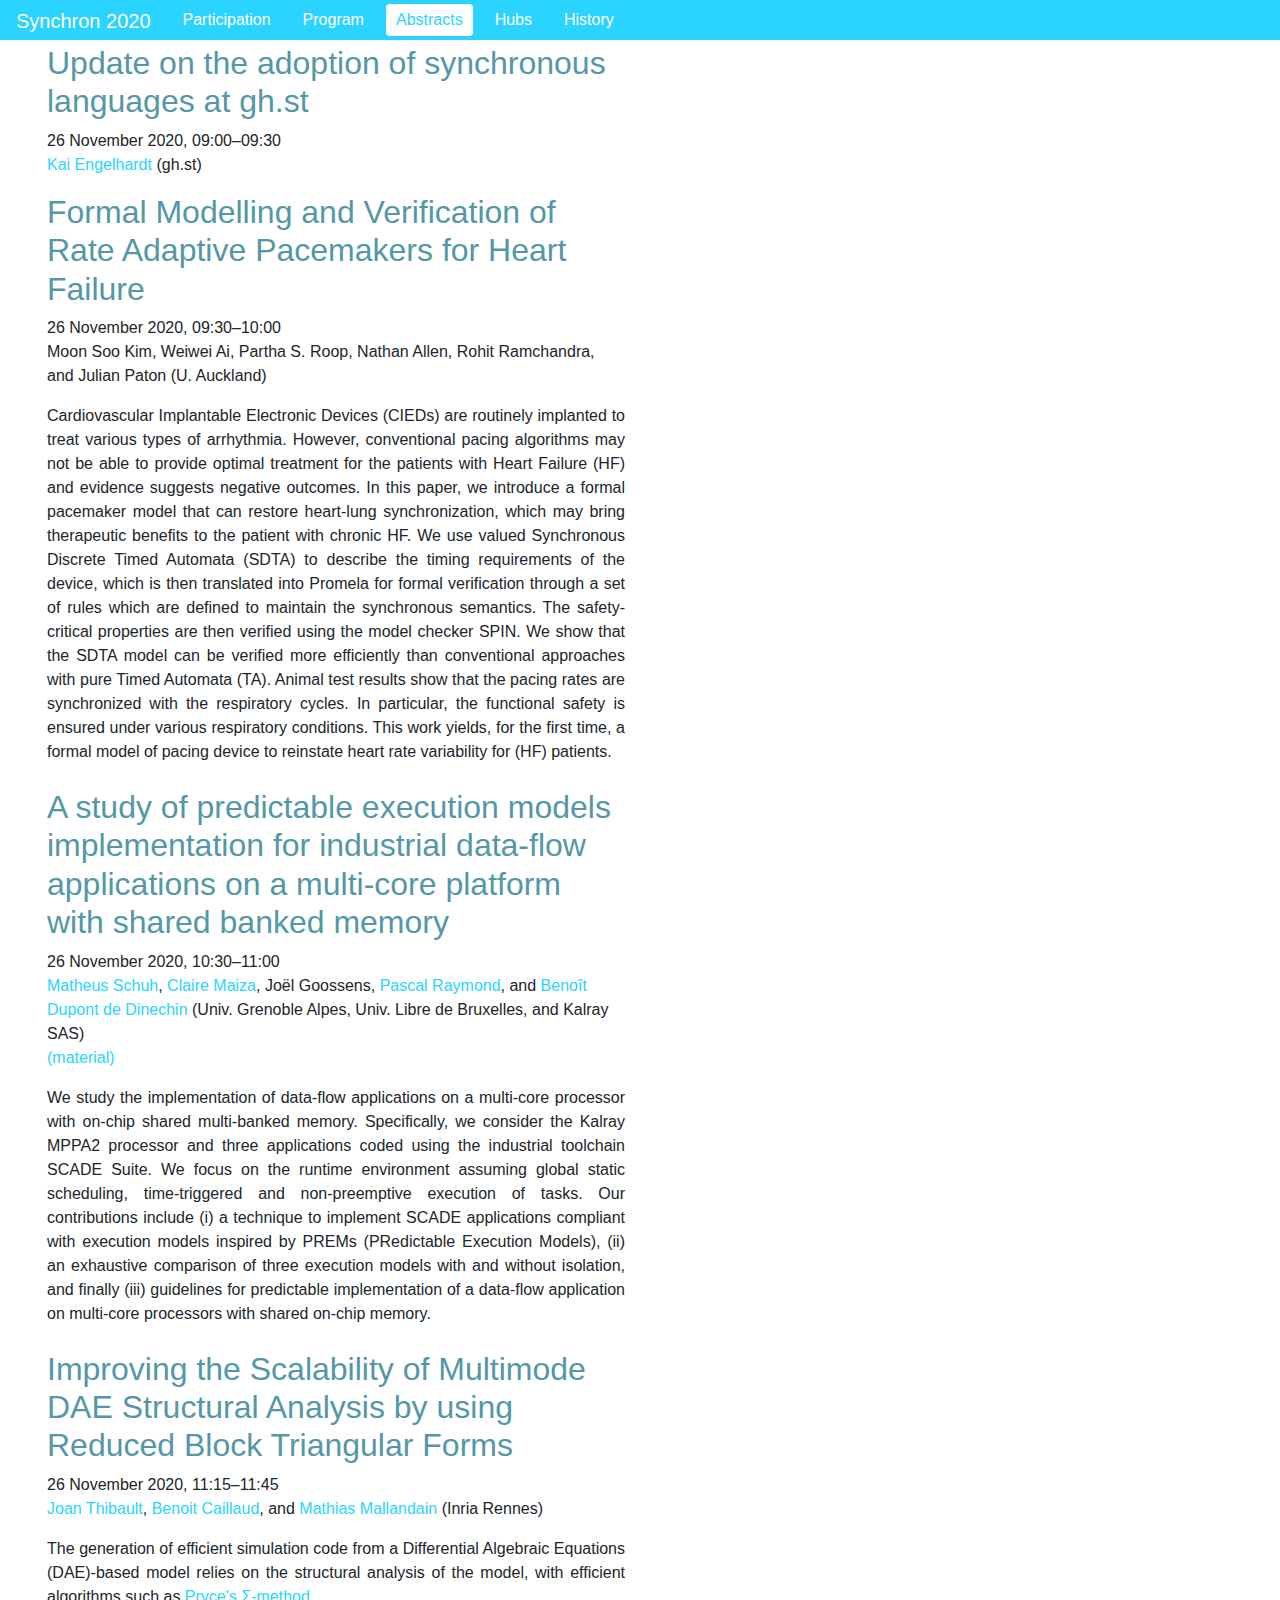
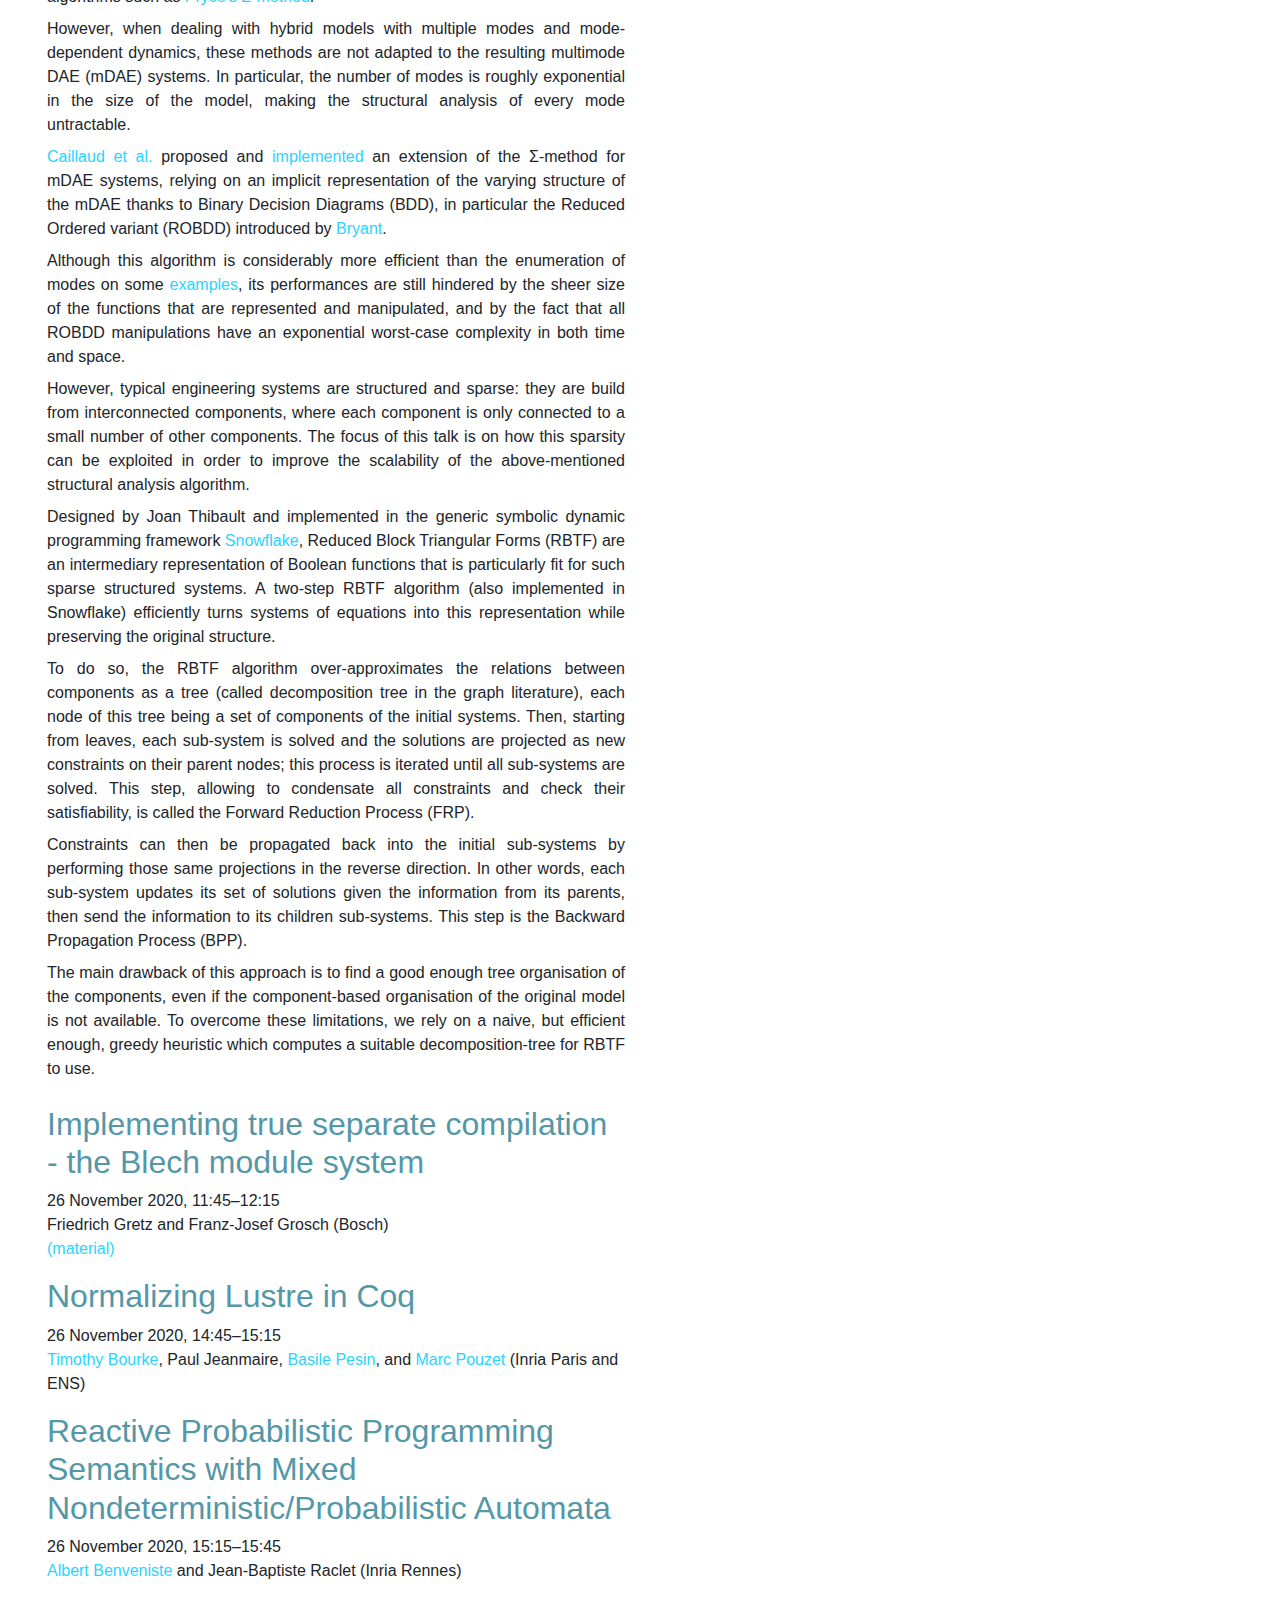
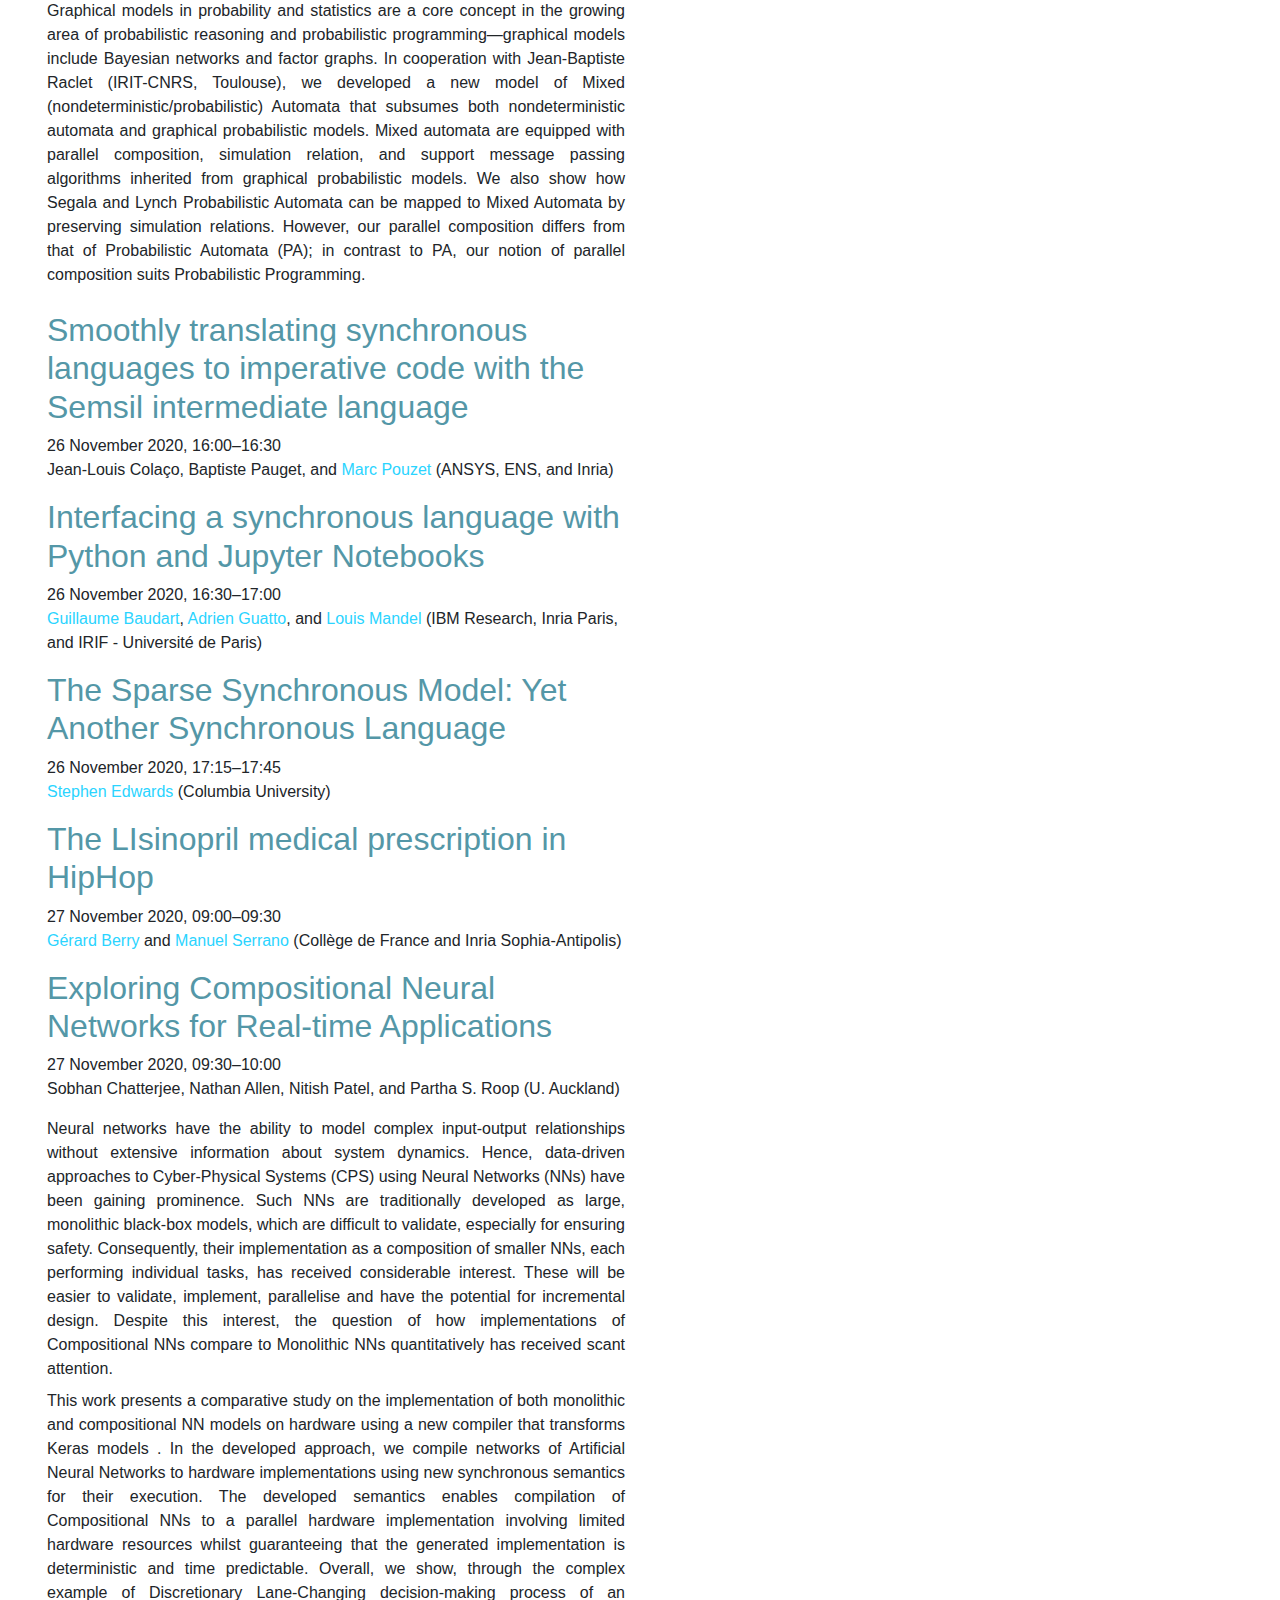
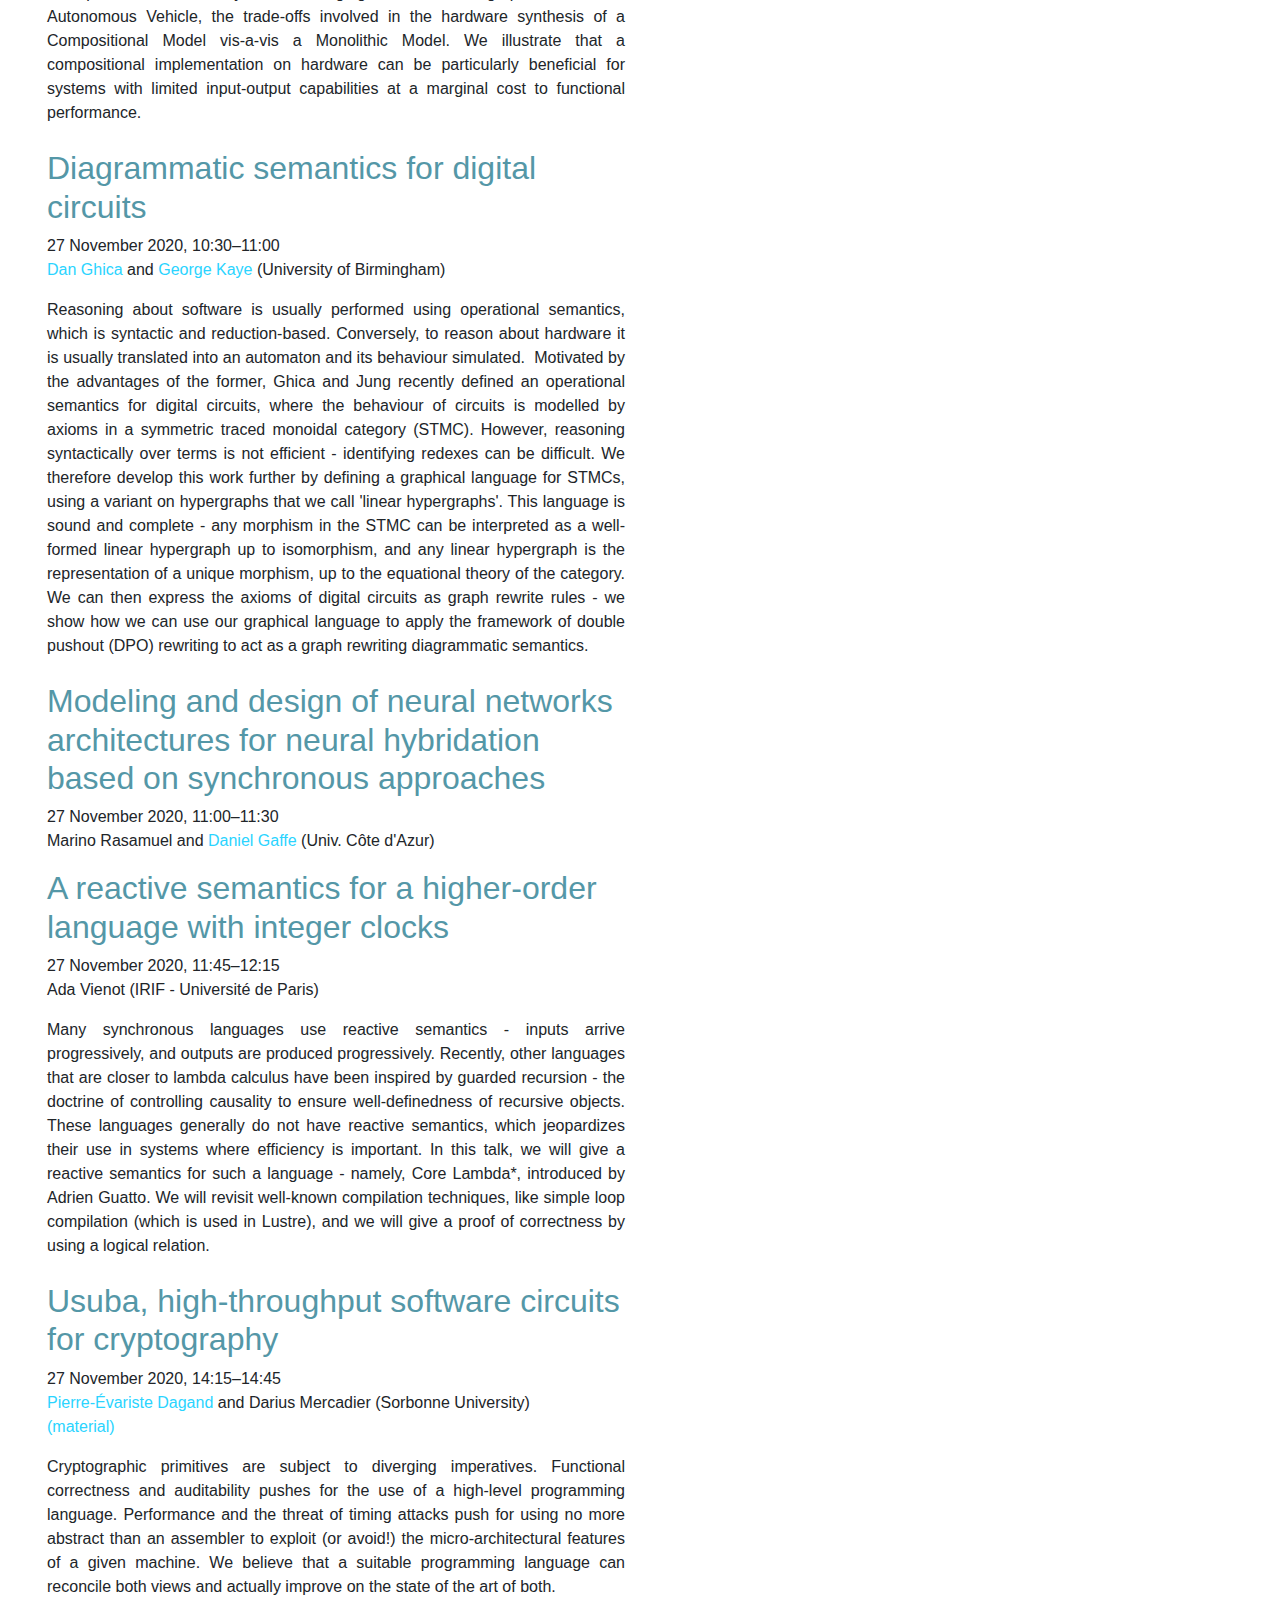
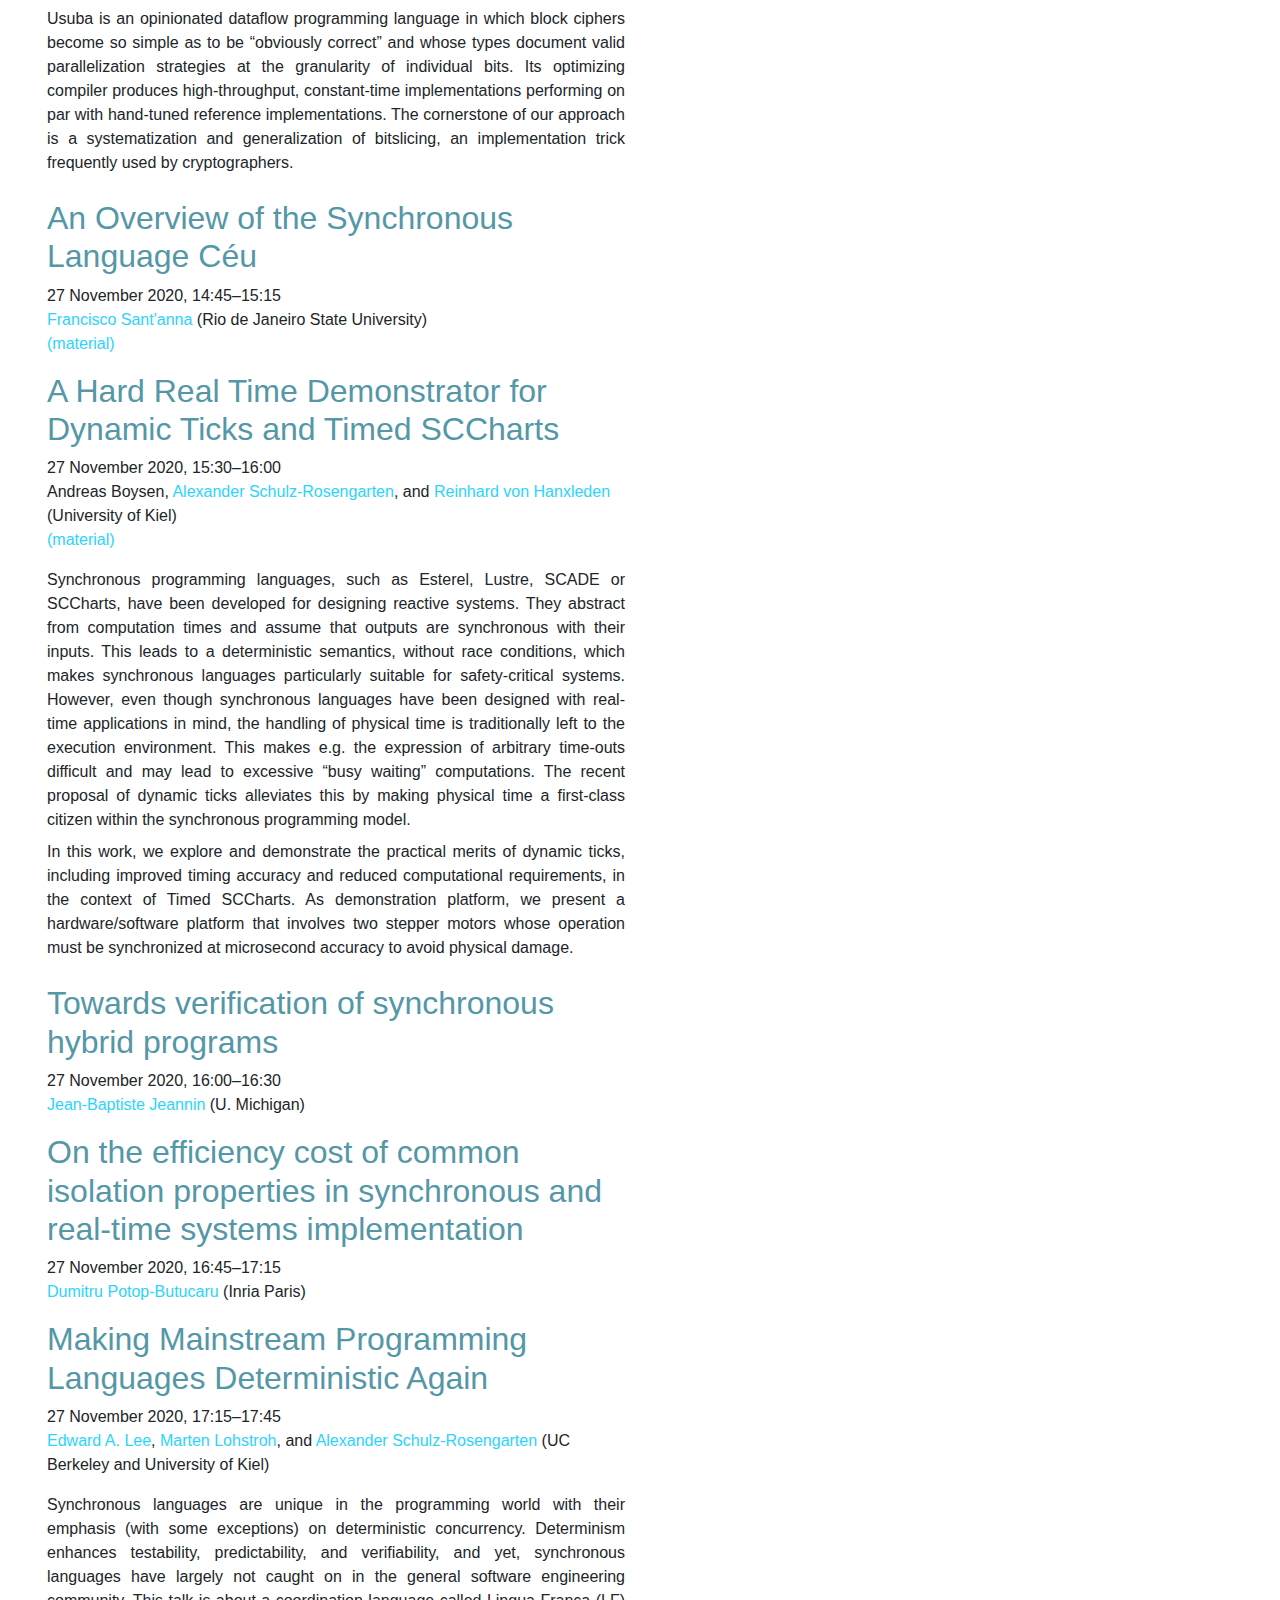
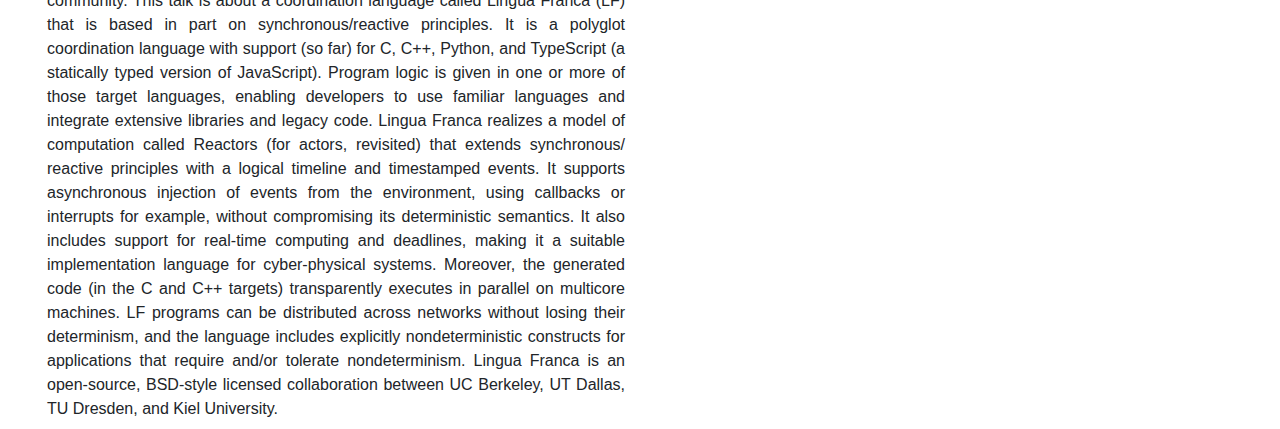
==== abstracts.html @ fc025eb6 "Fix bad Material link" ====
<!DOCTYPE html>
<html lang="en"><head><meta charset="utf-8"/><meta name="viewport" content="width=device-width, initial-scale=1, shrink-to-fit=no"/><meta http-equiv="x-ua-compatible" content="ie=edge"/><link href="css/synchron.css" rel="stylesheet"/><title>Synchron 2020: Abstracts</title><meta name="description" content="Abstracts of talks at Synchron 2020"/><link href="apple-touch-icon.png" type="image/png" rel="apple-touch-icon" sizes="180x180"/><link href="favicon-32x32.png" type="image/png" rel="icon" sizes="32x32"/><link href="favicon-16x16.png" type="image/png" rel="icon" sizes="16x16"/><link href="site.webmanifest" rel="manifest"/><meta name="msapplication-TileColor" content="#ffffff"/><meta name="msapplication-TileImage" content="/icons/ms-icon-144x144.png"/><meta name="theme-color" content="#ffffff"/></head><body><div class="synchron-all"><div class="navbar navbar-expand-md navbar-light synchron-navbar" id="synchron-navbar"><a class="navbar-brand" href="index.html">Synchron 2020</a><button class="navbar-toggler" type="button" data-toggle="collapse" data-target="#collapsingNavbar"><span class="navbar-toggler-icon"></span></button><div class="collapse navbar-collapse" id="collapsingNavbar"><ul class="navbar-nav mr-auto"><li class="nav-item"><a class="nav-link" href="participation.html">Participation</a></li><li class="nav-item"><a class="nav-link" href="program.html">Program</a></li><li class="nav-item active"><a class="nav-link" href="abstracts.html">Abstracts</a></li><li class="nav-item"><a class="nav-link" href="hubs.html">Hubs</a></li><li class="nav-item"><a class="nav-link" href="history.html">History</a></li></ul></div></div><div class="synchron-content"><h1 class="d-none d-print-block">Synchron 2020</h1><div class="synchron-single-border"></div><div class="synchron-single-content"><div class="talk-details"><h2 id="Update-on-the-adoption-of-synchronous-languages-at-gh.st">Update on the adoption of synchronous languages at gh.st</h2><div class="when">26 November 2020, 09:00–09:30</div><div class="authors"><span class="speaker"><a href="https://gh.st">Kai Engelhardt</a></span></div><div class="affiliations">(gh.st)</div><div class="abstract-text"></div></div><div class="talk-details"><h2 id="Formal-Modelling-and-Verification-of-Rate-Adaptive-Pacemakers-for-Heart-Failure">Formal Modelling and Verification of Rate Adaptive Pacemakers for Heart Failure</h2><div class="when">26 November 2020, 09:30–10:00</div><div class="authors"><span class="speaker">Moon Soo Kim</span>, <span>Weiwei Ai</span>, <span>Partha S. Roop</span>, <span>Nathan Allen</span>, <span>Rohit Ramchandra</span>, and <span>Julian Paton</span></div><div class="affiliations">(U. Auckland)</div><div class="abstract-text"><p>Cardiovascular Implantable Electronic Devices (CIEDs) are routinely implanted to treat various types of arrhythmia. However, conventional pacing algorithms may not be able to provide optimal treatment for the patients with Heart Failure (HF) and evidence suggests negative outcomes. In this paper, we introduce a formal pacemaker model that can restore heart-lung synchronization, which may bring therapeutic benefits to the patient with chronic HF. We use valued Synchronous Discrete Timed Automata (SDTA) to describe the timing requirements of the device, which is then translated into Promela for formal verification through a set of rules which are defined to maintain the synchronous semantics. The safety-critical properties are then verified using the model checker SPIN. We show that the SDTA model can be verified more efficiently than conventional approaches with pure Timed Automata (TA). Animal test results show that the pacing rates are synchronized with the respiratory cycles. In particular, the functional safety is ensured under various respiratory conditions. This work yields, for the first time, a formal model of pacing device to reinstate heart rate variability for (HF) patients.</p>
</div></div><div class="talk-details"><h2 id="A-study-of-predictable-execution-models-implementation-for-industrial-data-flow-applications-on-a-multi-core-platform-with-shared-banked-memory">A study of predictable execution models implementation for industrial data-flow applications on a multi-core platform with shared banked memory</h2><div class="when">26 November 2020, 10:30–11:00</div><div class="authors"><span class="speaker"><a href="http://www-verimag.imag.fr/~schuhm">Matheus Schuh</a></span>, <span><a href="http://www-verimag.imag.fr/~maiza/">Claire Maiza</a></span>, <span>Joël Goossens</span>, <span><a href="http://www-verimag.imag.fr/~raymond/">Pascal Raymond</a></span>, and <span><a href="https://sites.google.com/site/benoitdinechin/">Benoît Dupont de Dinechin</a></span></div><div class="affiliations">(Univ. Grenoble Alpes, Univ. Libre de Bruxelles, and Kalray SAS)</div><div class="material d-print-none"><a href="https://difusion.ulb.ac.be/vufind/Record/ULB-DIPOT:oai:dipot.ulb.ac.be:2013/313474/Holdings">(material)</a></div><div class="abstract-text"><p>We study the implementation of data-flow applications on a multi-core processor with on-chip shared multi-banked memory. Specifically, we consider the Kalray MPPA2 processor and three applications coded using the industrial toolchain SCADE Suite. We focus on the runtime environment assuming global static scheduling, time-triggered and non-preemptive execution of tasks. Our contributions include (i) a technique to implement SCADE applications compliant with execution models inspired by PREMs (PRedictable Execution Models), (ii) an exhaustive comparison of three execution models with and without isolation, and finally (iii) guidelines for predictable implementation of a data-flow application on multi-core processors with shared on-chip memory.</p>
</div></div><div class="talk-details"><h2 id="Improving-the-Scalability-of-Multimode-DAE-Structural-Analysis-by-using-Reduced-Block-Triangular-Forms">Improving the Scalability of Multimode DAE Structural Analysis by using Reduced Block Triangular Forms</h2><div class="when">26 November 2020, 11:15–11:45</div><div class="authors"><span class="speaker"><a href="https://gitlab.com/JoanThibault/home/-/wikis/">Joan Thibault</a></span>, <span><a href="http://www.irisa.fr/prive/Benoit.Caillaud/Benoit_Caillauds_Professional_homepage/Welcome.html">Benoit Caillaud</a></span>, and <span><a href="https://fr.linkedin.com/in/mathias-malandain-21179617a">Mathias Mallandain</a></span></div><div class="affiliations">(Inria Rennes)</div><div class="abstract-text"><p>The generation of efficient simulation code from a Differential Algebraic Equations (DAE)-based model relies on the structural analysis of the model, with efficient algorithms such as <a href="https://link.springer.com/article/10.1023%2FA%3A1021998624799">Pryce's Σ-method</a>.</p>
<p>However, when dealing with hybrid models with multiple modes and mode-dependent dynamics, these methods are not adapted to the resulting multimode DAE (mDAE) systems. In particular, the number of modes is roughly exponential in the size of the model, making the structural analysis of every mode untractable.</p>
<p><a href="https://dl.acm.org/doi/10.1145/3365365.3382201">Caillaud et al.</a> proposed and <a href="https://allgo18.inria.fr/apps/isamdae">implemented</a> an extension of the Σ-method for mDAE systems, relying on an implicit representation of the varying structure of the mDAE thanks to Binary Decision Diagrams (BDD), in particular the Reduced Ordered variant (ROBDD) introduced by <a href="https://dl.acm.org/doi/10.1109/TC.1986.1676819">Bryant</a>.</p>
<p>Although this algorithm is considerably more efficient than the enumeration of modes on some <a href="https://dl.acm.org/doi/10.1145/3365365.3382201">examples</a>, its performances are still hindered by the sheer size of the functions that are represented and manipulated, and by the fact that all ROBDD manipulations have an exponential worst-case complexity in both time and space.</p>
<p>However, typical engineering systems are structured and sparse: they are build from interconnected components, where each component is only connected to a small number of other components. The focus of this talk is on how this sparsity can be exploited in order to improve the scalability of the above-mentioned structural analysis algorithm.</p>
<p>Designed by Joan Thibault and implemented in the generic symbolic dynamic programming framework <a href="https://gitlab.com/boreal-ldd/snowflake">Snowflake</a>, Reduced Block Triangular Forms (RBTF) are an intermediary representation of Boolean functions that is particularly fit for such sparse structured systems. A two-step RBTF algorithm (also implemented in Snowflake) efficiently turns systems of equations into this representation while preserving the original structure.</p>
<p>To do so, the RBTF algorithm over-approximates the relations between components as a tree (called decomposition tree in the graph literature), each node of this tree being a set of components of the initial systems. Then, starting from leaves, each sub-system is solved and the solutions are projected as new constraints on their parent nodes; this process is iterated until all sub-systems are solved. This step, allowing to condensate all constraints and check their satisfiability, is called the Forward Reduction Process (FRP).</p>
<p>Constraints can then be propagated back into the initial sub-systems by performing those same projections in the reverse direction. In other words, each sub-system updates its set of solutions given the information from its parents, then send the information to its children sub-systems. This step is the Backward Propagation Process (BPP).</p>
<p>The main drawback of this approach is to find a good enough tree organisation of the components, even if the component-based organisation of the original model is not available. To overcome these limitations, we rely on a naive, but efficient enough, greedy heuristic which computes a suitable decomposition-tree for RBTF to use.</p>
</div></div><div class="talk-details"><h2 id="Implementing-true-separate-compilation---the-Blech-module-system">Implementing true separate compilation - the Blech module system</h2><div class="when">26 November 2020, 11:45–12:15</div><div class="authors"><span class="speaker">Friedrich Gretz</span> and <span>Franz-Josef Grosch</span></div><div class="affiliations">(Bosch)</div><div class="material d-print-none"><a href="https://www.blech-lang.org">(material)</a></div><div class="abstract-text"></div></div><div class="talk-details"><h2 id="Normalizing-Lustre-in-Coq">Normalizing Lustre in Coq</h2><div class="when">26 November 2020, 14:45–15:15</div><div class="authors"><span><a href="https://www.tbrk.org">Timothy Bourke</a></span>, <span class="speaker">Paul Jeanmaire</span>, <span class="speaker"><a href="https://vertmo.github.io">Basile Pesin</a></span>, and <span><a href="https://www.di.ens.fr/~pouzet/">Marc Pouzet</a></span></div><div class="affiliations">(Inria Paris and ENS)</div><div class="abstract-text"></div></div><div class="talk-details"><h2 id="Reactive-Probabilistic-Programming-Semantics-with-Mixed-Nondeterministic/Probabilistic-Automata">Reactive Probabilistic Programming Semantics with Mixed Nondeterministic/Probabilistic Automata</h2><div class="when">26 November 2020, 15:15–15:45</div><div class="authors"><span class="speaker"><a href="http://people.rennes.inria.fr/Albert.Benveniste/">Albert Benveniste</a></span> and <span>Jean-Baptiste Raclet</span></div><div class="affiliations">(Inria Rennes)</div><div class="abstract-text"><p>Graphical models in probability and statistics are a core concept in the growing area of probabilistic reasoning and probabilistic programming—graphical models include Bayesian networks and factor graphs. In cooperation with Jean-Baptiste Raclet (IRIT-CNRS, Toulouse), we developed a new model of Mixed (nondeterministic/probabilistic) Automata that subsumes both nondeterministic automata and graphical probabilistic models. Mixed automata are equipped with parallel composition, simulation relation, and support message passing algorithms inherited from graphical probabilistic models. We also show how Segala and Lynch Probabilistic Automata can be mapped to Mixed Automata by preserving simulation relations. However, our parallel composition differs from that of Probabilistic Automata (PA); in contrast to PA, our notion of parallel composition suits Probabilistic Programming.</p>
</div></div><div class="talk-details"><h2 id="Smoothly-translating-synchronous-languages-to-imperative-code-with-the-Semsil-intermediate-language">Smoothly translating synchronous languages to imperative code with the Semsil intermediate language</h2><div class="when">26 November 2020, 16:00–16:30</div><div class="authors"><span>Jean-Louis Colaço</span>, <span class="speaker">Baptiste Pauget</span>, and <span><a href="https://www.di.ens.fr/~pouzet/">Marc Pouzet</a></span></div><div class="affiliations">(ANSYS, ENS, and Inria)</div><div class="abstract-text"></div></div><div class="talk-details"><h2 id="Interfacing-a-synchronous-language-with-Python-and-Jupyter-Notebooks">Interfacing a synchronous language with Python and Jupyter Notebooks</h2><div class="when">26 November 2020, 16:30–17:00</div><div class="authors"><span class="speaker"><a href="https://guillaume.baudart.eu">Guillaume Baudart</a></span>, <span><a href="https://www.irif.fr/~guatto/">Adrien Guatto</a></span>, and <span class="speaker"><a href="https://www.lri.fr/~mandel/">Louis Mandel</a></span></div><div class="affiliations">(IBM Research, Inria Paris, and IRIF - Université de Paris)</div><div class="abstract-text"></div></div><div class="talk-details"><h2 id="The-Sparse-Synchronous-Model:-Yet-Another-Synchronous-Language">The Sparse Synchronous Model: Yet Another Synchronous Language</h2><div class="when">26 November 2020, 17:15–17:45</div><div class="authors"><span class="speaker"><a href="http://www.cs.columbia.edu/~sedwards/">Stephen Edwards</a></span></div><div class="affiliations">(Columbia University)</div><div class="abstract-text"></div></div><div class="talk-details"><h2 id="The-LIsinopril-medical-prescription-in-HipHop">The LIsinopril medical prescription in HipHop</h2><div class="when">27 November 2020, 09:00–09:30</div><div class="authors"><span class="speaker"><a href="http://www.college-de-france.fr/site/gerard-berry/index.htm">Gérard Berry</a></span> and <span><a href="https://www-sop.inria.fr/members/Manuel.Serrano/">Manuel Serrano</a></span></div><div class="affiliations">(Collège de France and Inria Sophia-Antipolis)</div><div class="abstract-text"></div></div><div class="talk-details"><h2 id="Exploring-Compositional-Neural-Networks-for-Real-time-Applications">Exploring Compositional Neural Networks for Real-time Applications</h2><div class="when">27 November 2020, 09:30–10:00</div><div class="authors"><span class="speaker">Sobhan Chatterjee</span>, <span>Nathan Allen</span>, <span>Nitish Patel</span>, and <span>Partha S. Roop</span></div><div class="affiliations">(U. Auckland)</div><div class="abstract-text"><p>Neural networks have the ability to model complex input-output relationships without extensive information about system dynamics. Hence, data-driven approaches to Cyber-Physical Systems (CPS) using Neural Networks (NNs) have been gaining prominence. Such NNs are traditionally developed as large, monolithic black-box models, which are difficult to validate, especially for ensuring safety. Consequently, their implementation as a composition of smaller NNs, each performing individual tasks, has received considerable interest. These will be easier to validate, implement, parallelise and have the potential for incremental design. Despite this interest, the question of how implementations of Compositional NNs compare to Monolithic NNs quantitatively has received scant attention.</p>
<p>This work presents a comparative study on the implementation of both monolithic and compositional NN models on hardware using a new compiler that transforms Keras models . In the developed approach, we compile networks of Artificial Neural Networks to hardware implementations using new synchronous semantics for their execution. The developed semantics enables compilation of Compositional NNs to a parallel hardware implementation involving limited hardware resources whilst guaranteeing that the generated implementation is deterministic and time predictable. Overall, we show, through the complex example of  Discretionary Lane-Changing decision-making process of an Autonomous Vehicle,  the trade-offs involved in the hardware synthesis of a Compositional Model vis-a-vis a Monolithic Model. We illustrate that a compositional implementation on hardware can be particularly beneficial for systems with limited input-output capabilities at a marginal cost to functional performance.</p>
</div></div><div class="talk-details"><h2 id="Diagrammatic-semantics-for-digital-circuits">Diagrammatic semantics for digital circuits</h2><div class="when">27 November 2020, 10:30–11:00</div><div class="authors"><span><a href="https://www.cs.bham.ac.uk/~drg/?_ga=2.138870139.951683747.1605211235-2074045637.1605027542">Dan Ghica</a></span> and <span class="speaker"><a href="https://georgejkaye.com">George Kaye</a></span></div><div class="affiliations">(University of Birmingham)</div><div class="abstract-text"><p>Reasoning about software is usually performed using operational semantics, which is syntactic and reduction-based. Conversely, to reason about hardware it is usually translated into an automaton and its behaviour simulated.  Motivated by the advantages of the former, Ghica and Jung recently defined an operational semantics for digital circuits, where the behaviour of circuits is modelled by axioms in a symmetric traced monoidal category (STMC). However, reasoning syntactically over terms is not efficient - identifying redexes can be difficult. We therefore develop this work further by defining a graphical language for STMCs, using a variant on hypergraphs that we call 'linear hypergraphs'. This language is sound and complete - any morphism in the STMC can be interpreted as a well-formed linear hypergraph up to isomorphism, and any linear hypergraph is the representation of a unique morphism, up to the equational theory of the category. We can then express the axioms of digital circuits as graph rewrite rules - we show how we can use our graphical language to apply the framework of double pushout (DPO) rewriting to act as a graph rewriting diagrammatic semantics.</p>
</div></div><div class="talk-details"><h2 id="Modeling-and-design-of-neural-networks-architectures-for-neural-hybridation-based-on-synchronous-approaches">Modeling and design of neural networks architectures for neural hybridation based on synchronous approaches</h2><div class="when">27 November 2020, 11:00–11:30</div><div class="authors"><span class="speaker">Marino Rasamuel</span> and <span><a href="http://www.unice.fr/dgaffe/">Daniel Gaffe </a></span></div><div class="affiliations">(Univ. Côte d'Azur)</div><div class="abstract-text"></div></div><div class="talk-details"><h2 id="A-reactive-semantics-for-a-higher-order-language-with-integer-clocks">A reactive semantics for a higher-order language with integer clocks</h2><div class="when">27 November 2020, 11:45–12:15</div><div class="authors"><span class="speaker">Ada Vienot</span></div><div class="affiliations">(IRIF - Université de Paris)</div><div class="abstract-text"><p>Many synchronous languages use reactive semantics - inputs arrive progressively, and outputs are produced progressively. Recently, other languages that are closer to lambda calculus have been inspired by guarded recursion - the doctrine of controlling causality to ensure well-definedness of recursive objects. These languages generally do not have reactive semantics, which jeopardizes their use in systems where efficiency is important. In this talk, we will give a reactive semantics for such a language - namely, Core Lambda*, introduced by Adrien Guatto. We will revisit well-known compilation techniques, like simple loop compilation (which is used in Lustre), and we will give a proof of correctness by using a logical relation.</p>
</div></div><div class="talk-details"><h2 id="Usuba--high-throughput-software-circuits-for-cryptography">Usuba, high-throughput software circuits for cryptography</h2><div class="when">27 November 2020, 14:15–14:45</div><div class="authors"><span class="speaker"><a href="https://pages.lip6.fr/Pierre-Evariste.Dagand/">Pierre-Évariste Dagand</a></span> and <span>Darius Mercadier </span></div><div class="affiliations">(Sorbonne University)</div><div class="material d-print-none"><a href="https://dadaiscrazy.github.io/usuba/">(material)</a></div><div class="abstract-text"><p>Cryptographic primitives are subject to diverging imperatives. Functional correctness and auditability pushes for the use of a high-level programming language. Performance and the threat of timing attacks push for using no more abstract than an assembler to exploit (or avoid!) the micro-architectural features of a given machine. We believe that a suitable programming language can reconcile both views and actually improve on the state of the art of both.</p>
<p>Usuba is an opinionated dataflow programming language in which block ciphers become so simple as to be “obviously correct” and whose types document valid parallelization strategies at the granularity of individual bits. Its optimizing compiler produces high-throughput, constant-time implementations performing on par with hand-tuned reference implementations. The cornerstone of our approach is a systematization and generalization of bitslicing, an implementation trick frequently used by cryptographers.</p>
</div></div><div class="talk-details"><h2 id="An-Overview-of-the-Synchronous-Language-Céu">An Overview of the Synchronous Language Céu</h2><div class="when">27 November 2020, 14:45–15:15</div><div class="authors"><span class="speaker"><a href="http://ceu-lang.org/chico/">Francisco Sant'anna</a></span></div><div class="affiliations">(Rio de Janeiro State University)</div><div class="material d-print-none"><a href="http://ceu-lang.org/">(material)</a></div><div class="abstract-text"></div></div><div class="talk-details"><h2 id="A-Hard-Real-Time-Demonstrator-for-Dynamic-Ticks-and-Timed-SCCharts">A Hard Real Time Demonstrator for Dynamic Ticks and Timed SCCharts</h2><div class="when">27 November 2020, 15:30–16:00</div><div class="authors"><span class="speaker">Andreas Boysen</span>, <span><a href="https://www.rtsys.informatik.uni-kiel.de/en/team/alexander-schulz-rosengarten">Alexander Schulz-Rosengarten</a></span>, and <span><a href="https://www.rtsys.informatik.uni-kiel.de/en/team/rvh">Reinhard von Hanxleden</a></span></div><div class="affiliations">(University of Kiel)</div><div class="material d-print-none"><a href="https://rtsys.informatik.uni-kiel.de/~biblio/downloads/papers/fdl20-als.pdf">(material)</a></div><div class="abstract-text"><p>Synchronous programming languages, such as Esterel, Lustre, SCADE or SCCharts, have been developed for designing reactive systems. They abstract from computation times and assume that outputs are synchronous with their inputs. This leads to a deterministic semantics, without race conditions, which makes synchronous languages particularly suitable for safety-critical systems. However, even though synchronous languages have been designed with real-time applications in mind, the handling of physical time is traditionally left to the execution environment. This makes e.g. the expression of arbitrary time-outs difficult and may lead to excessive “busy waiting” computations. The recent proposal of dynamic ticks alleviates this by making physical time a first-class citizen within the synchronous programming model.</p>
<p>In this work, we explore and demonstrate the practical merits of dynamic ticks, including improved timing accuracy and reduced computational requirements, in the context of Timed SCCharts. As demonstration platform, we present a hardware/software platform that involves two stepper motors whose operation must be synchronized at microsecond accuracy to avoid physical damage.</p>
</div></div><div class="talk-details"><h2 id="Towards-verification-of-synchronous-hybrid-programs">Towards verification of synchronous hybrid programs</h2><div class="when">27 November 2020, 16:00–16:30</div><div class="authors"><span class="speaker"><a href="http://www-personal.umich.edu/~jeannin/">Jean-Baptiste Jeannin </a></span></div><div class="affiliations">(U. Michigan)</div><div class="abstract-text"></div></div><div class="talk-details"><h2 id="On-the-efficiency-cost-of-common-isolation-properties-in-synchronous-and-real-time-systems-implementation">On the efficiency cost of common isolation properties in synchronous and real-time systems implementation</h2><div class="when">27 November 2020, 16:45–17:15</div><div class="authors"><span class="speaker"><a href="https://who.rocq.inria.fr/Dumitru.Potop_Butucaru/">Dumitru Potop-Butucaru</a></span></div><div class="affiliations">(Inria Paris)</div><div class="abstract-text"></div></div><div class="talk-details"><h2 id="Making-Mainstream-Programming-Languages-Deterministic-Again">Making Mainstream Programming Languages Deterministic Again</h2><div class="when">27 November 2020, 17:15–17:45</div><div class="authors"><span><a href="https://ptolemy.berkeley.edu/~eal/">Edward A. Lee</a></span>, <span class="speaker"><a href="https://people.eecs.berkeley.edu/~marten/">Marten Lohstroh</a></span>, and <span><a href="https://www.rtsys.informatik.uni-kiel.de/en/team/alexander-schulz-rosengarten">Alexander Schulz-Rosengarten</a></span></div><div class="affiliations">(UC Berkeley and University of Kiel)</div><div class="abstract-text"><p>Synchronous languages are unique in the programming world with their emphasis (with some exceptions) on deterministic concurrency. Determinism enhances testability, predictability, and verifiability, and yet, synchronous languages have largely not caught on in the general software engineering community. This talk is about a coordination language called Lingua Franca (LF) that is based in part on synchronous/reactive principles. It is a polyglot coordination language with support (so far) for C, C++, Python, and TypeScript (a statically typed version of JavaScript). Program logic is given in one or more of those target languages, enabling developers to use familiar languages and integrate extensive libraries and legacy code. Lingua Franca realizes a model of computation called Reactors (for actors, revisited) that extends synchronous/ reactive principles with a logical timeline and timestamped events. It supports asynchronous injection of events from the environment, using callbacks or interrupts for example, without compromising its deterministic semantics. It also includes support for real-time computing and deadlines, making it a suitable implementation language for cyber-physical systems. Moreover, the generated code (in the C and C++ targets) transparently executes in parallel on multicore machines. LF programs can be distributed across networks without losing their determinism, and the language includes explicitly nondeterministic constructs for applications that require and/or tolerate nondeterminism. Lingua Franca is an open-source, BSD-style licensed collaboration between UC Berkeley, UT Dallas, TU Dresden, and Kiel University.</p>
</div></div></div><div class="synchron-single-border"></div></div><script crossorigin="anonymous" integrity="sha384-DfXdz2htPH0lsSSs5nCTpuj/zy4C+OGpamoFVy38MVBnE+IbbVYUew+OrCXaRkfj" src="https://code.jquery.com/jquery-3.5.1.slim.min.js"></script><script crossorigin="anonymous" integrity="sha384-Q6E9RHvbIyZFJoft+2mJbHaEWldlvI9IOYy5n3zV9zzTtmI3UksdQRVvoxMfooAo" src="https://cdn.jsdelivr.net/npm/popper.js@1.16.0/dist/umd/popper.min.js"></script><script src="js/bootstrap.min.js"></script></div></body></html>
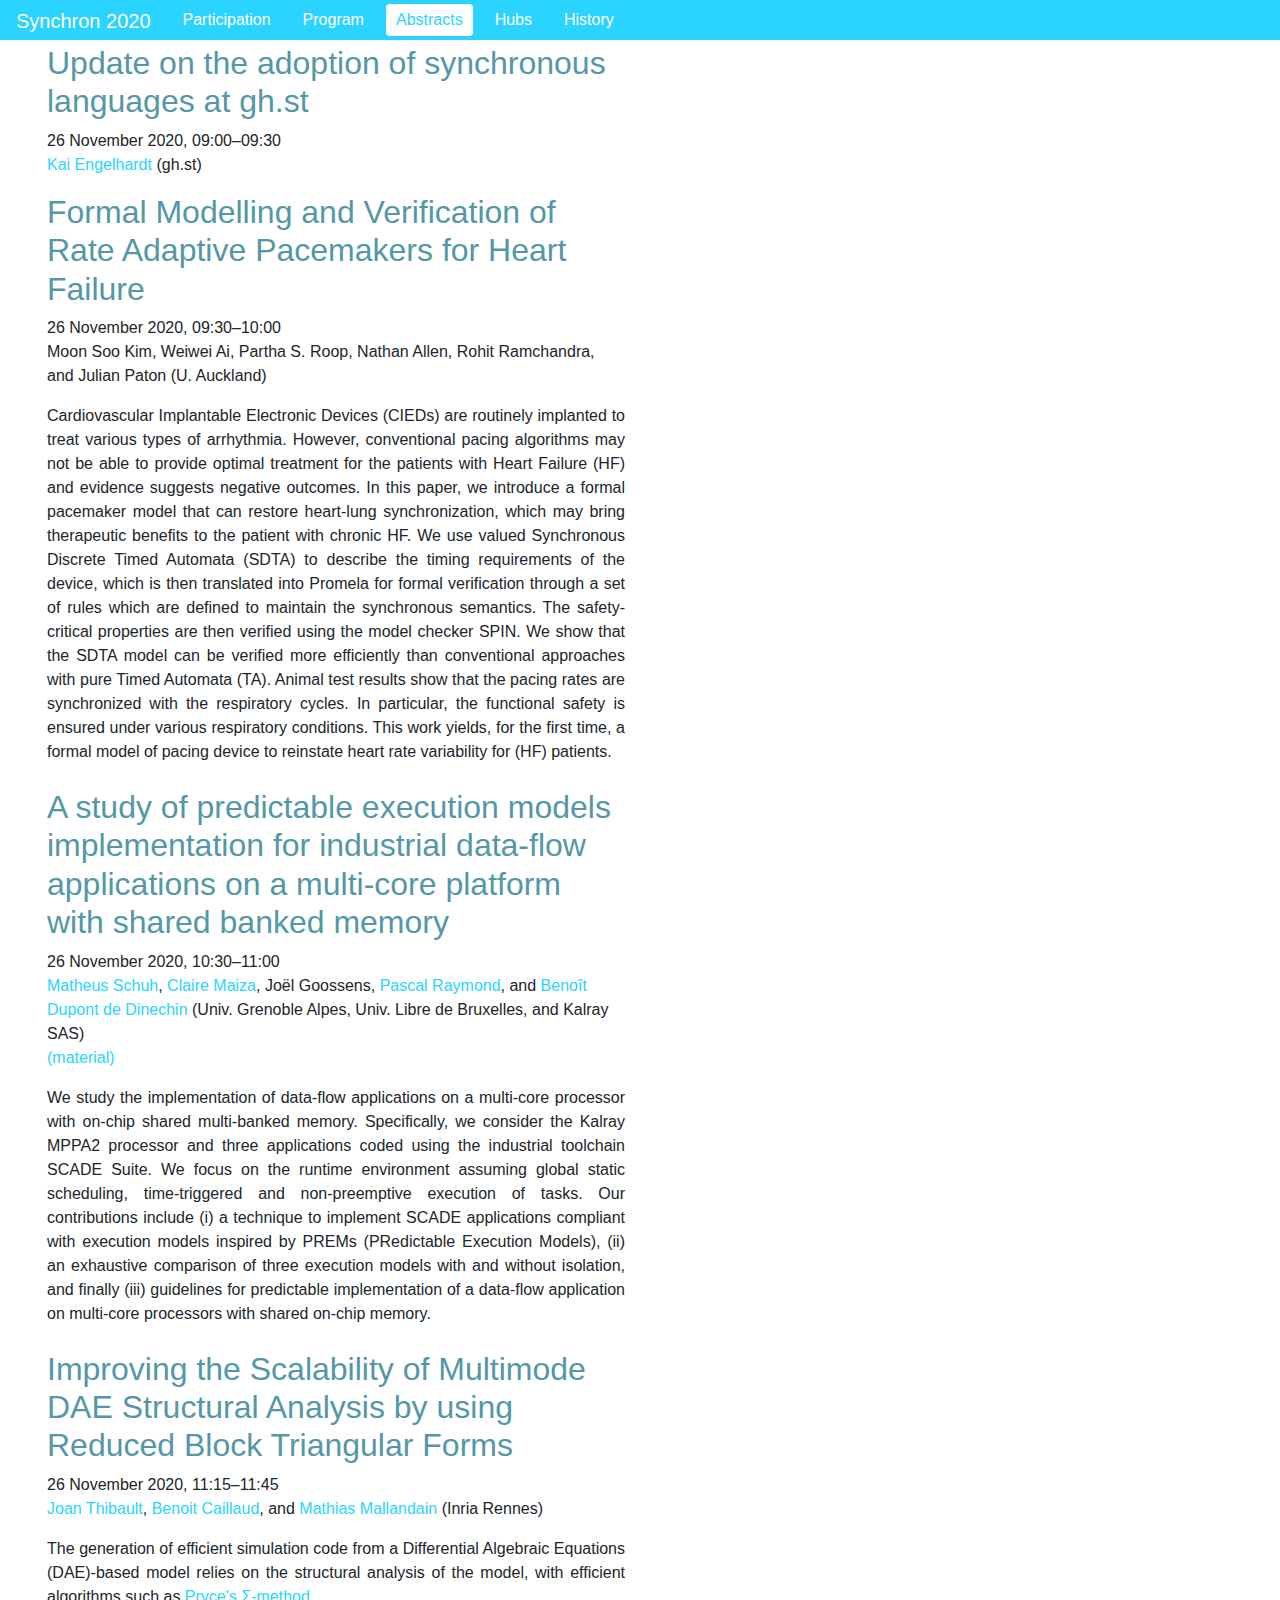
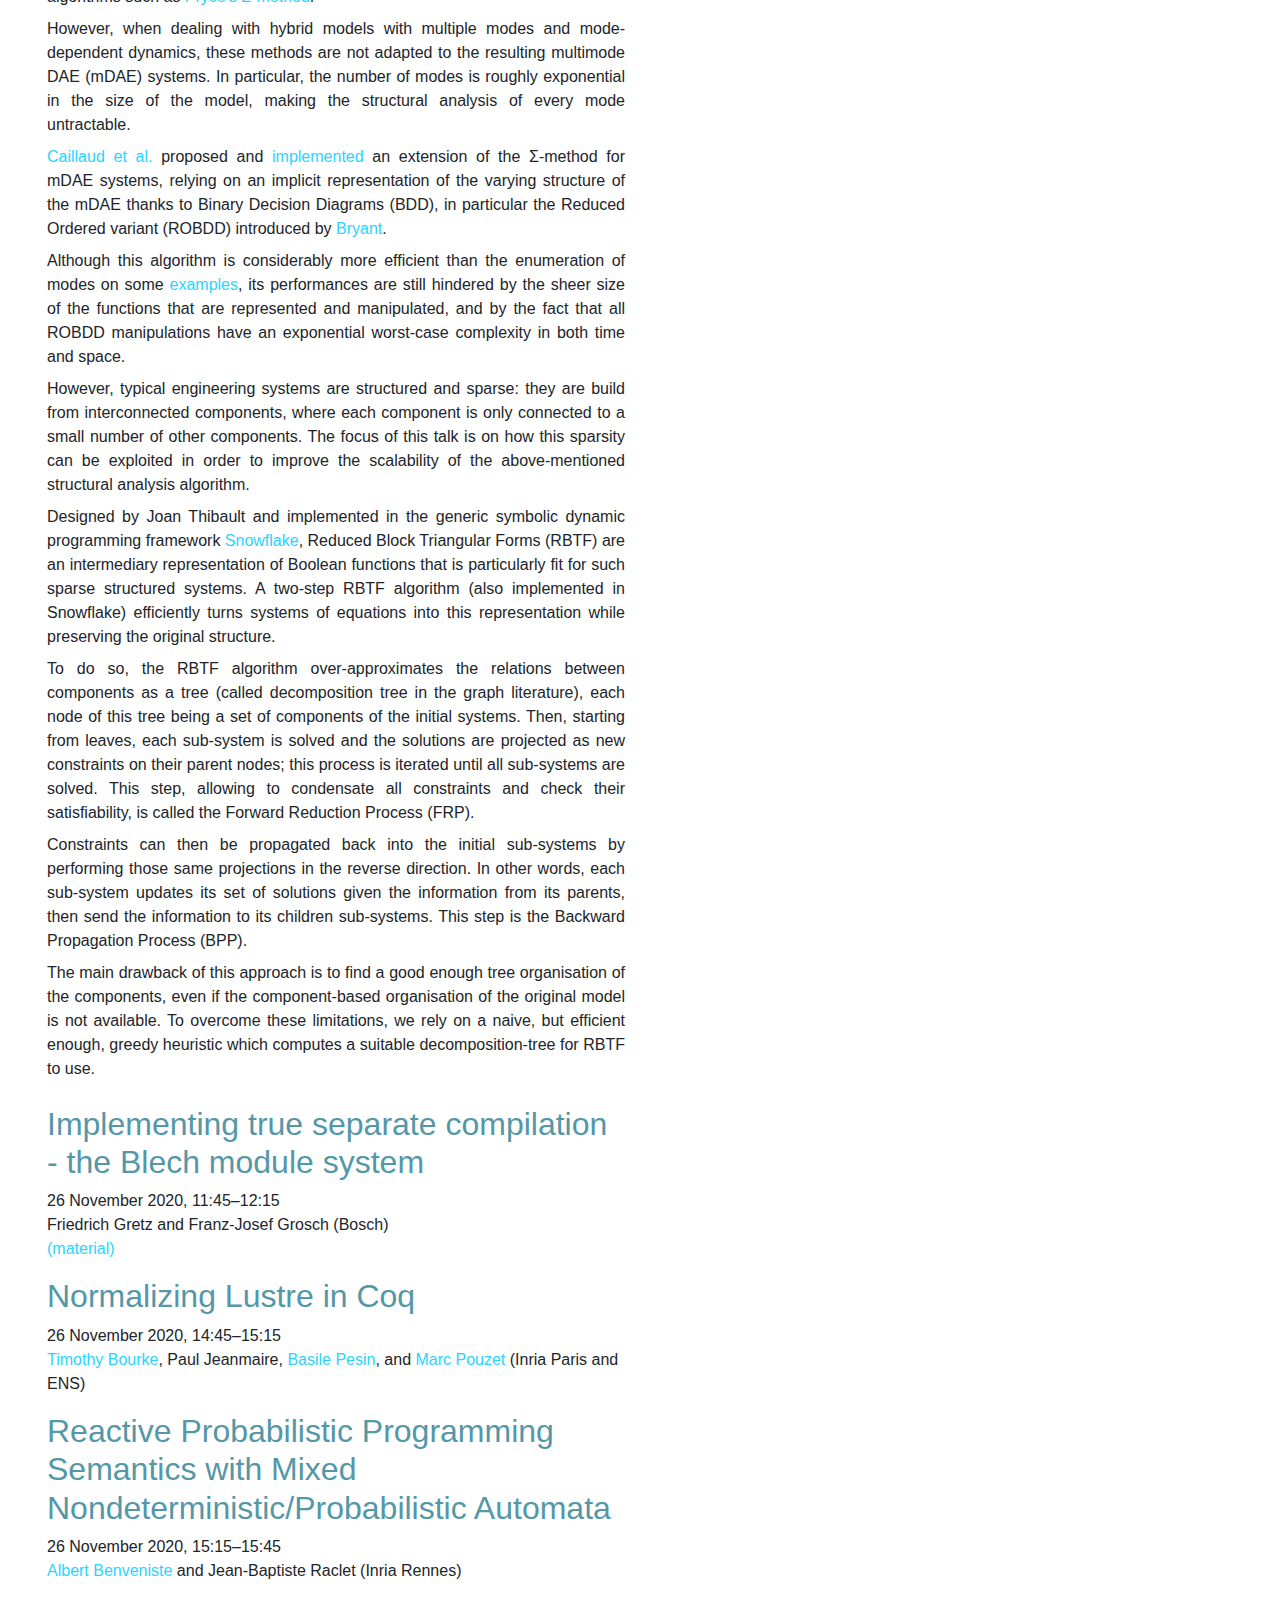
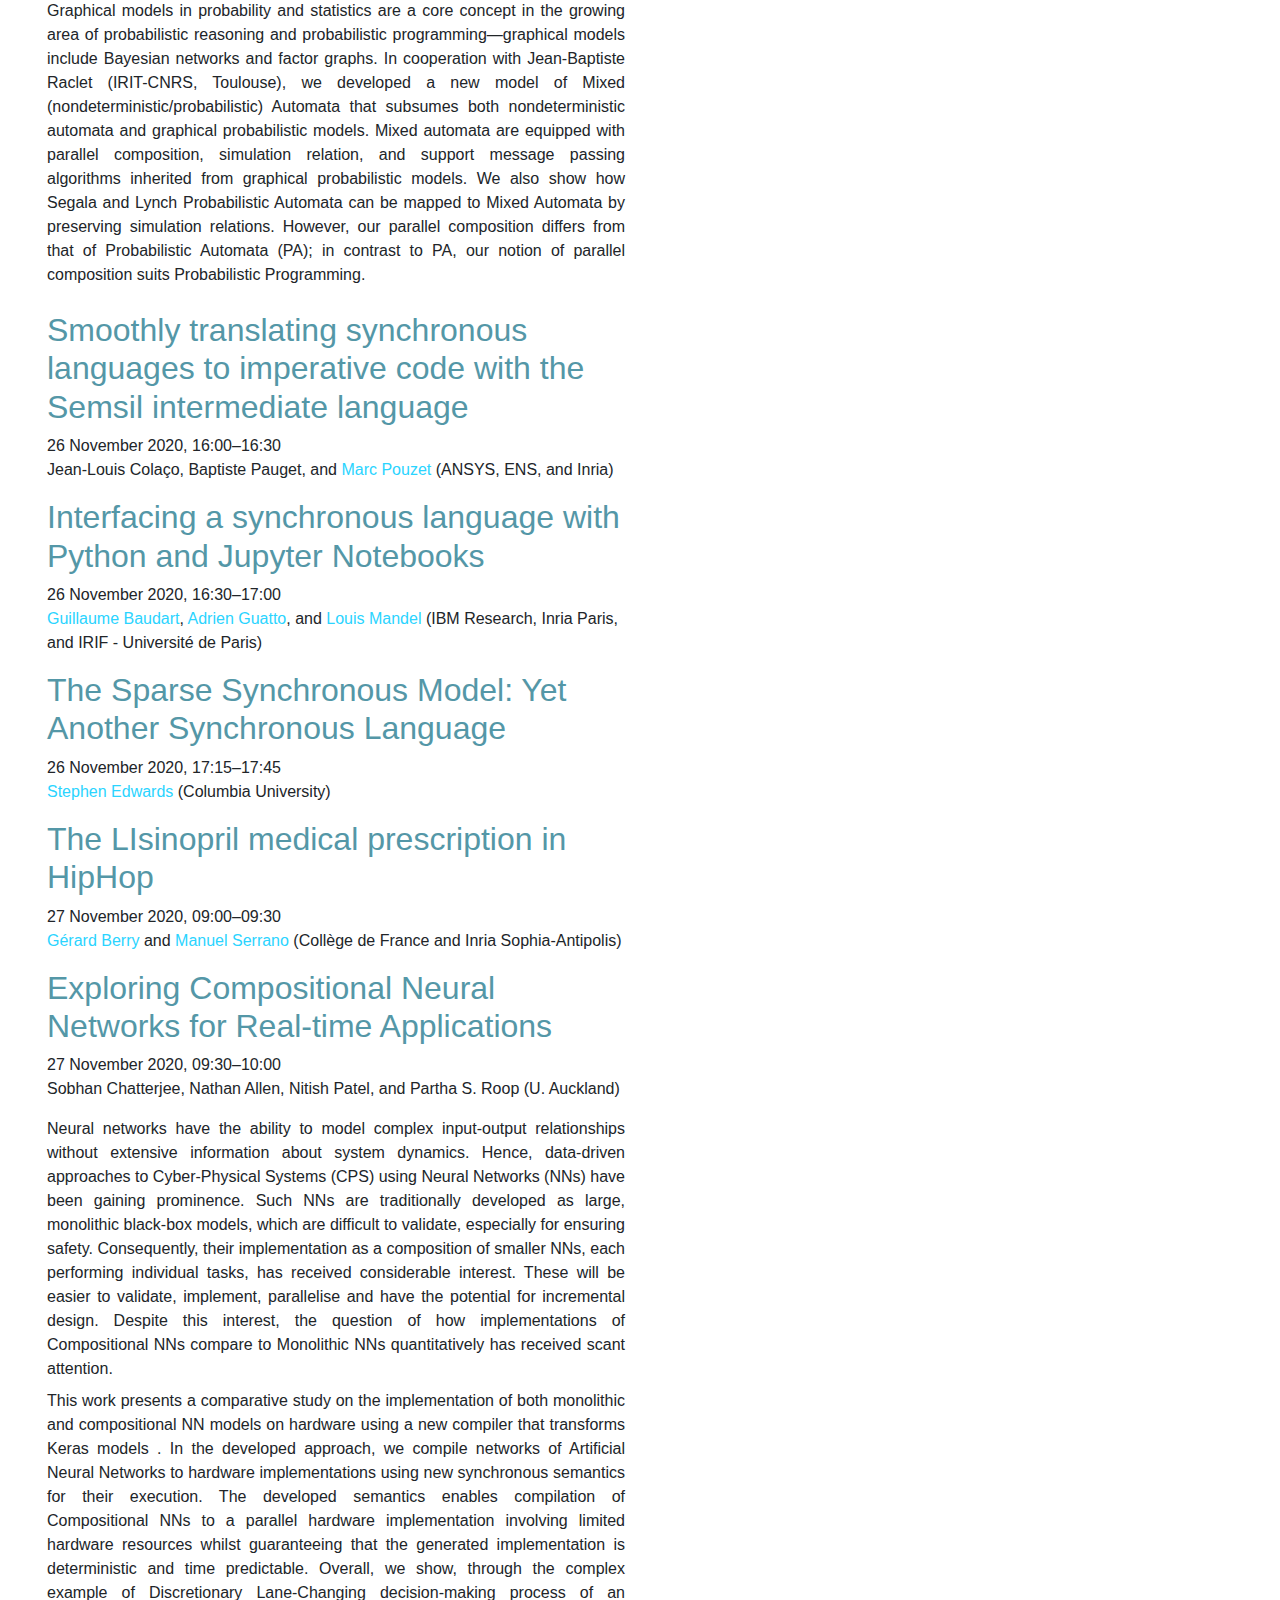
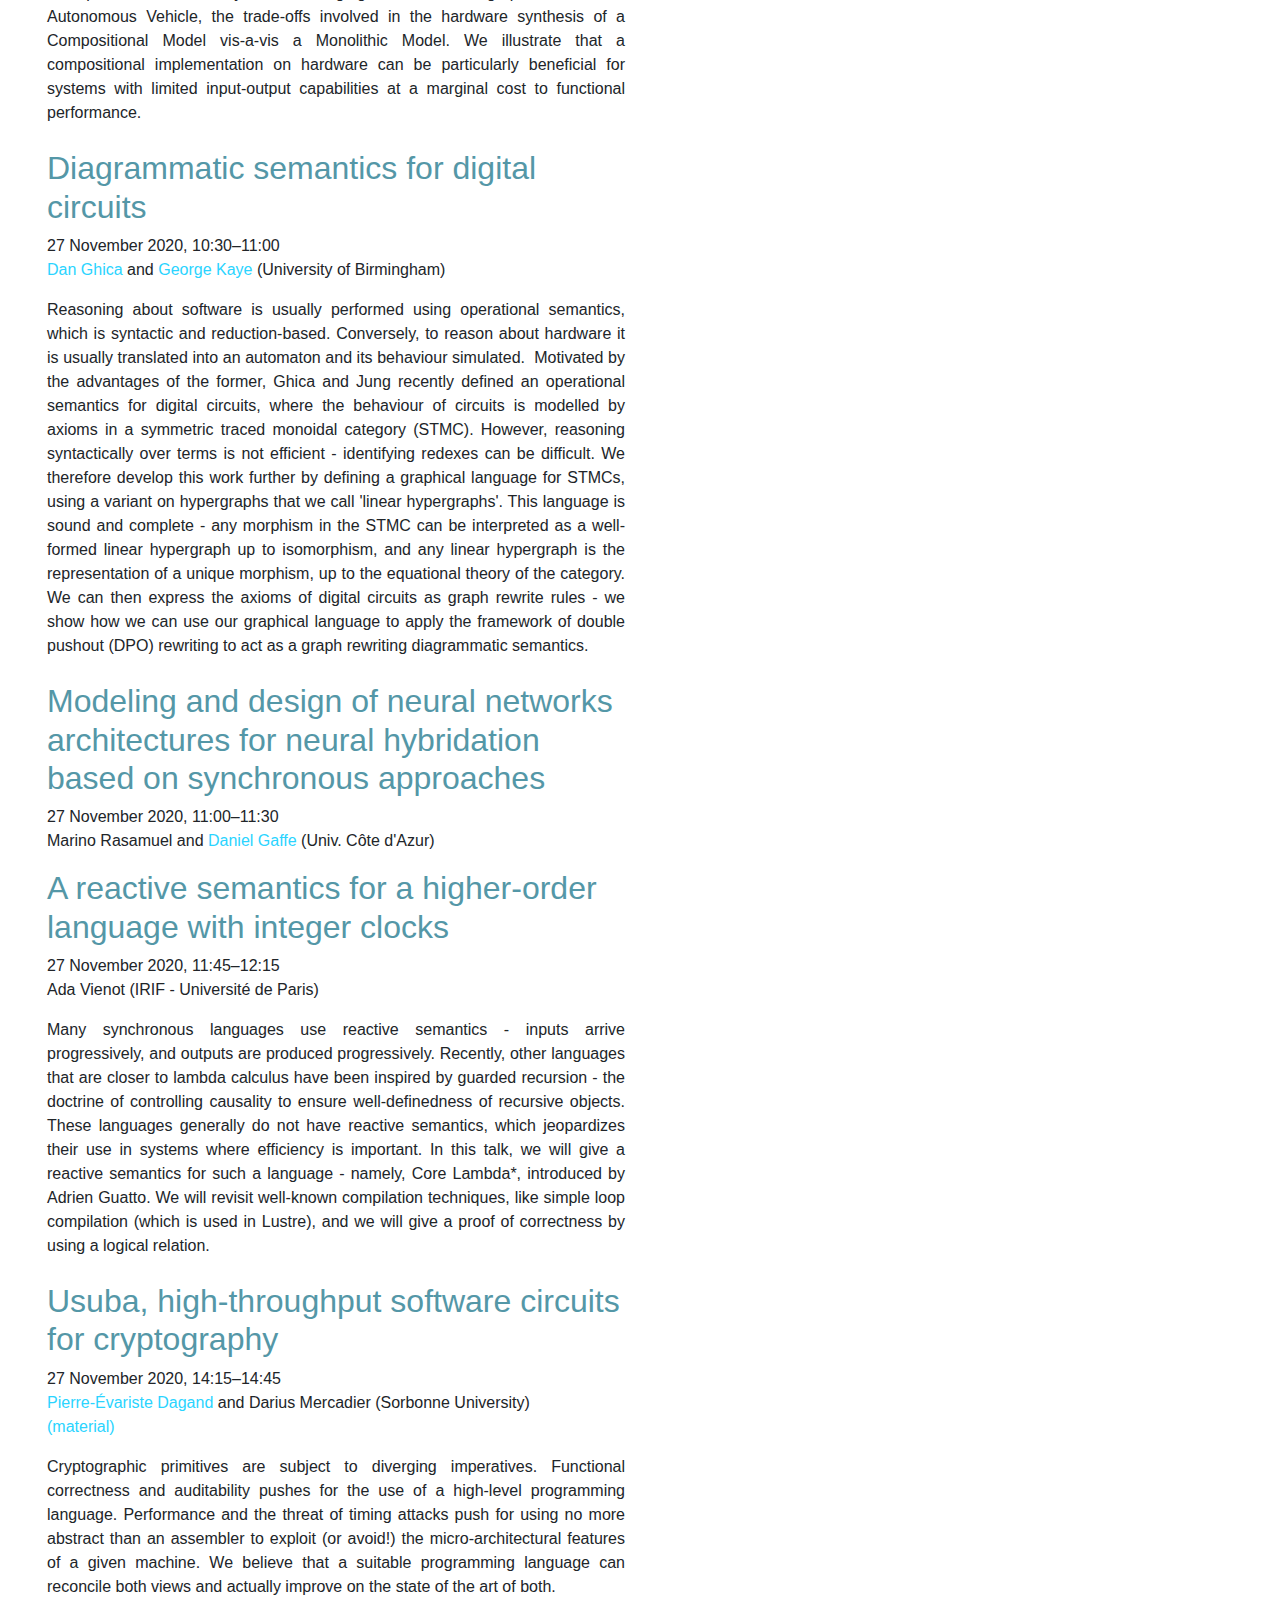
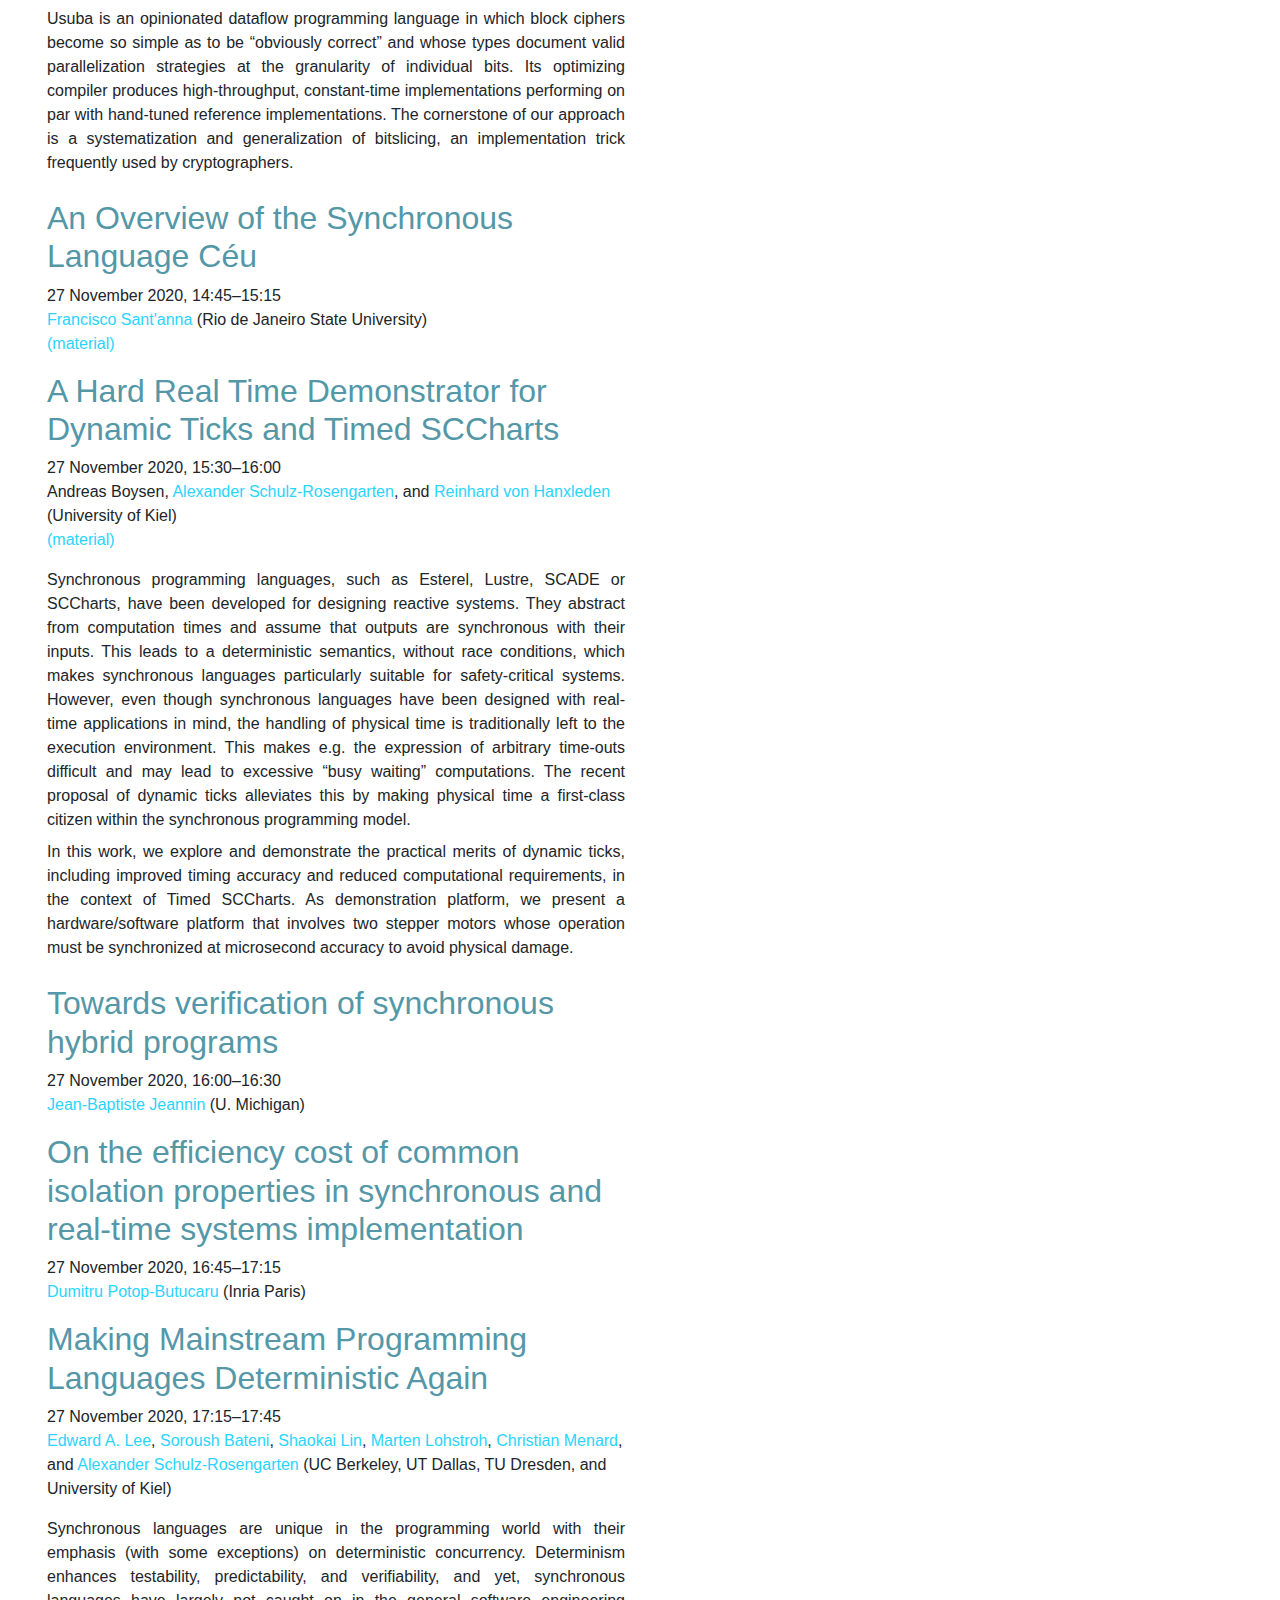
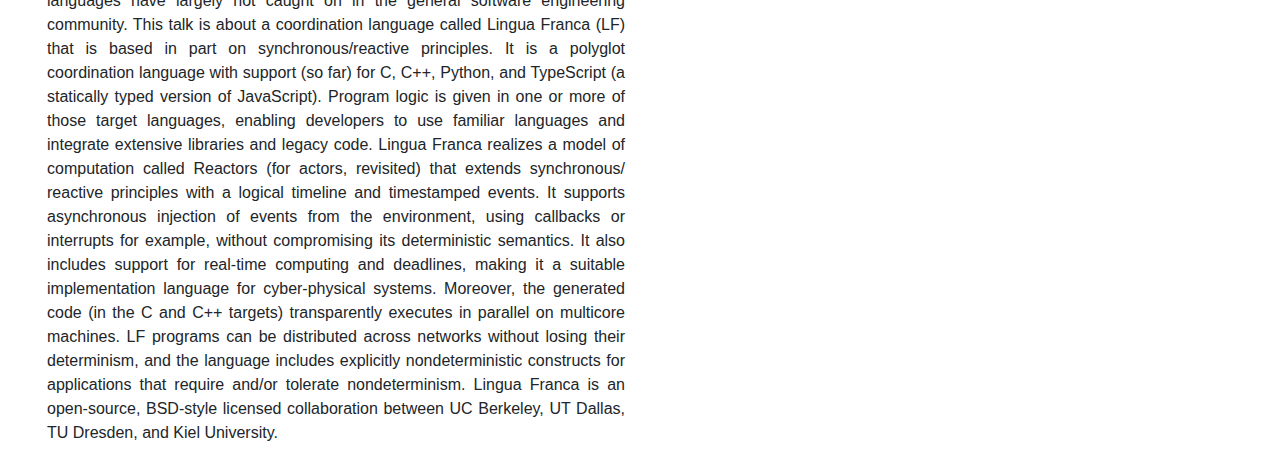
==== commit ed8d3bb5: "Update Lohstroh talk" ====
--- a/abstracts.html
+++ b/abstracts.html
@@ -19,5 +19,5 @@
 <p>Usuba is an opinionated dataflow programming language in which block ciphers become so simple as to be “obviously correct” and whose types document valid parallelization strategies at the granularity of individual bits. Its optimizing compiler produces high-throughput, constant-time implementations performing on par with hand-tuned reference implementations. The cornerstone of our approach is a systematization and generalization of bitslicing, an implementation trick frequently used by cryptographers.</p>
 </div></div><div class="talk-details"><h2 id="An-Overview-of-the-Synchronous-Language-Céu">An Overview of the Synchronous Language Céu</h2><div class="when">27 November 2020, 14:45–15:15</div><div class="authors"><span class="speaker"><a href="http://ceu-lang.org/chico/">Francisco Sant'anna</a></span></div><div class="affiliations">(Rio de Janeiro State University)</div><div class="material d-print-none"><a href="http://ceu-lang.org/">(material)</a></div><div class="abstract-text"></div></div><div class="talk-details"><h2 id="A-Hard-Real-Time-Demonstrator-for-Dynamic-Ticks-and-Timed-SCCharts">A Hard Real Time Demonstrator for Dynamic Ticks and Timed SCCharts</h2><div class="when">27 November 2020, 15:30–16:00</div><div class="authors"><span class="speaker">Andreas Boysen</span>, <span><a href="https://www.rtsys.informatik.uni-kiel.de/en/team/alexander-schulz-rosengarten">Alexander Schulz-Rosengarten</a></span>, and <span><a href="https://www.rtsys.informatik.uni-kiel.de/en/team/rvh">Reinhard von Hanxleden</a></span></div><div class="affiliations">(University of Kiel)</div><div class="material d-print-none"><a href="https://rtsys.informatik.uni-kiel.de/~biblio/downloads/papers/fdl20-als.pdf">(material)</a></div><div class="abstract-text"><p>Synchronous programming languages, such as Esterel, Lustre, SCADE or SCCharts, have been developed for designing reactive systems. They abstract from computation times and assume that outputs are synchronous with their inputs. This leads to a deterministic semantics, without race conditions, which makes synchronous languages particularly suitable for safety-critical systems. However, even though synchronous languages have been designed with real-time applications in mind, the handling of physical time is traditionally left to the execution environment. This makes e.g. the expression of arbitrary time-outs difficult and may lead to excessive “busy waiting” computations. The recent proposal of dynamic ticks alleviates this by making physical time a first-class citizen within the synchronous programming model.</p>
 <p>In this work, we explore and demonstrate the practical merits of dynamic ticks, including improved timing accuracy and reduced computational requirements, in the context of Timed SCCharts. As demonstration platform, we present a hardware/software platform that involves two stepper motors whose operation must be synchronized at microsecond accuracy to avoid physical damage.</p>
-</div></div><div class="talk-details"><h2 id="Towards-verification-of-synchronous-hybrid-programs">Towards verification of synchronous hybrid programs</h2><div class="when">27 November 2020, 16:00–16:30</div><div class="authors"><span class="speaker"><a href="http://www-personal.umich.edu/~jeannin/">Jean-Baptiste Jeannin </a></span></div><div class="affiliations">(U. Michigan)</div><div class="abstract-text"></div></div><div class="talk-details"><h2 id="On-the-efficiency-cost-of-common-isolation-properties-in-synchronous-and-real-time-systems-implementation">On the efficiency cost of common isolation properties in synchronous and real-time systems implementation</h2><div class="when">27 November 2020, 16:45–17:15</div><div class="authors"><span class="speaker"><a href="https://who.rocq.inria.fr/Dumitru.Potop_Butucaru/">Dumitru Potop-Butucaru</a></span></div><div class="affiliations">(Inria Paris)</div><div class="abstract-text"></div></div><div class="talk-details"><h2 id="Making-Mainstream-Programming-Languages-Deterministic-Again">Making Mainstream Programming Languages Deterministic Again</h2><div class="when">27 November 2020, 17:15–17:45</div><div class="authors"><span><a href="https://ptolemy.berkeley.edu/~eal/">Edward A. Lee</a></span>, <span class="speaker"><a href="https://people.eecs.berkeley.edu/~marten/">Marten Lohstroh</a></span>, and <span><a href="https://www.rtsys.informatik.uni-kiel.de/en/team/alexander-schulz-rosengarten">Alexander Schulz-Rosengarten</a></span></div><div class="affiliations">(UC Berkeley and University of Kiel)</div><div class="abstract-text"><p>Synchronous languages are unique in the programming world with their emphasis (with some exceptions) on deterministic concurrency. Determinism enhances testability, predictability, and verifiability, and yet, synchronous languages have largely not caught on in the general software engineering community. This talk is about a coordination language called Lingua Franca (LF) that is based in part on synchronous/reactive principles. It is a polyglot coordination language with support (so far) for C, C++, Python, and TypeScript (a statically typed version of JavaScript). Program logic is given in one or more of those target languages, enabling developers to use familiar languages and integrate extensive libraries and legacy code. Lingua Franca realizes a model of computation called Reactors (for actors, revisited) that extends synchronous/ reactive principles with a logical timeline and timestamped events. It supports asynchronous injection of events from the environment, using callbacks or interrupts for example, without compromising its deterministic semantics. It also includes support for real-time computing and deadlines, making it a suitable implementation language for cyber-physical systems. Moreover, the generated code (in the C and C++ targets) transparently executes in parallel on multicore machines. LF programs can be distributed across networks without losing their determinism, and the language includes explicitly nondeterministic constructs for applications that require and/or tolerate nondeterminism. Lingua Franca is an open-source, BSD-style licensed collaboration between UC Berkeley, UT Dallas, TU Dresden, and Kiel University.</p>
+</div></div><div class="talk-details"><h2 id="Towards-verification-of-synchronous-hybrid-programs">Towards verification of synchronous hybrid programs</h2><div class="when">27 November 2020, 16:00–16:30</div><div class="authors"><span class="speaker"><a href="http://www-personal.umich.edu/~jeannin/">Jean-Baptiste Jeannin </a></span></div><div class="affiliations">(U. Michigan)</div><div class="abstract-text"></div></div><div class="talk-details"><h2 id="On-the-efficiency-cost-of-common-isolation-properties-in-synchronous-and-real-time-systems-implementation">On the efficiency cost of common isolation properties in synchronous and real-time systems implementation</h2><div class="when">27 November 2020, 16:45–17:15</div><div class="authors"><span class="speaker"><a href="https://who.rocq.inria.fr/Dumitru.Potop_Butucaru/">Dumitru Potop-Butucaru</a></span></div><div class="affiliations">(Inria Paris)</div><div class="abstract-text"></div></div><div class="talk-details"><h2 id="Making-Mainstream-Programming-Languages-Deterministic-Again">Making Mainstream Programming Languages Deterministic Again</h2><div class="when">27 November 2020, 17:15–17:45</div><div class="authors"><span><a href="https://ptolemy.berkeley.edu/~eal/">Edward A. Lee</a></span>, <span><a href="https://personal.utdallas.edu/~soroush/">Soroush Bateni</a></span>, <span><a href="https://shaokai.co/">Shaokai Lin</a></span>, <span class="speaker"><a href="https://people.eecs.berkeley.edu/~marten/">Marten Lohstroh</a></span>, <span><a href="https://cfaed.tu-dresden.de/investigators-institutions/compiler-construction/ccc-staff/christian-menard">Christian Menard</a></span>, and <span><a href="https://www.rtsys.informatik.uni-kiel.de/en/team/alexander-schulz-rosengarten">Alexander Schulz-Rosengarten</a></span></div><div class="affiliations">(UC Berkeley, UT Dallas, TU Dresden, and University of Kiel)</div><div class="abstract-text"><p>Synchronous languages are unique in the programming world with their emphasis (with some exceptions) on deterministic concurrency. Determinism enhances testability, predictability, and verifiability, and yet, synchronous languages have largely not caught on in the general software engineering community. This talk is about a coordination language called Lingua Franca (LF) that is based in part on synchronous/reactive principles. It is a polyglot coordination language with support (so far) for C, C++, Python, and TypeScript (a statically typed version of JavaScript). Program logic is given in one or more of those target languages, enabling developers to use familiar languages and integrate extensive libraries and legacy code. Lingua Franca realizes a model of computation called Reactors (for actors, revisited) that extends synchronous/ reactive principles with a logical timeline and timestamped events. It supports asynchronous injection of events from the environment, using callbacks or interrupts for example, without compromising its deterministic semantics. It also includes support for real-time computing and deadlines, making it a suitable implementation language for cyber-physical systems. Moreover, the generated code (in the C and C++ targets) transparently executes in parallel on multicore machines. LF programs can be distributed across networks without losing their determinism, and the language includes explicitly nondeterministic constructs for applications that require and/or tolerate nondeterminism. Lingua Franca is an open-source, BSD-style licensed collaboration between UC Berkeley, UT Dallas, TU Dresden, and Kiel University.</p>
 </div></div></div><div class="synchron-single-border"></div></div><script crossorigin="anonymous" integrity="sha384-DfXdz2htPH0lsSSs5nCTpuj/zy4C+OGpamoFVy38MVBnE+IbbVYUew+OrCXaRkfj" src="https://code.jquery.com/jquery-3.5.1.slim.min.js"></script><script crossorigin="anonymous" integrity="sha384-Q6E9RHvbIyZFJoft+2mJbHaEWldlvI9IOYy5n3zV9zzTtmI3UksdQRVvoxMfooAo" src="https://cdn.jsdelivr.net/npm/popper.js@1.16.0/dist/umd/popper.min.js"></script><script src="js/bootstrap.min.js"></script></div></body></html>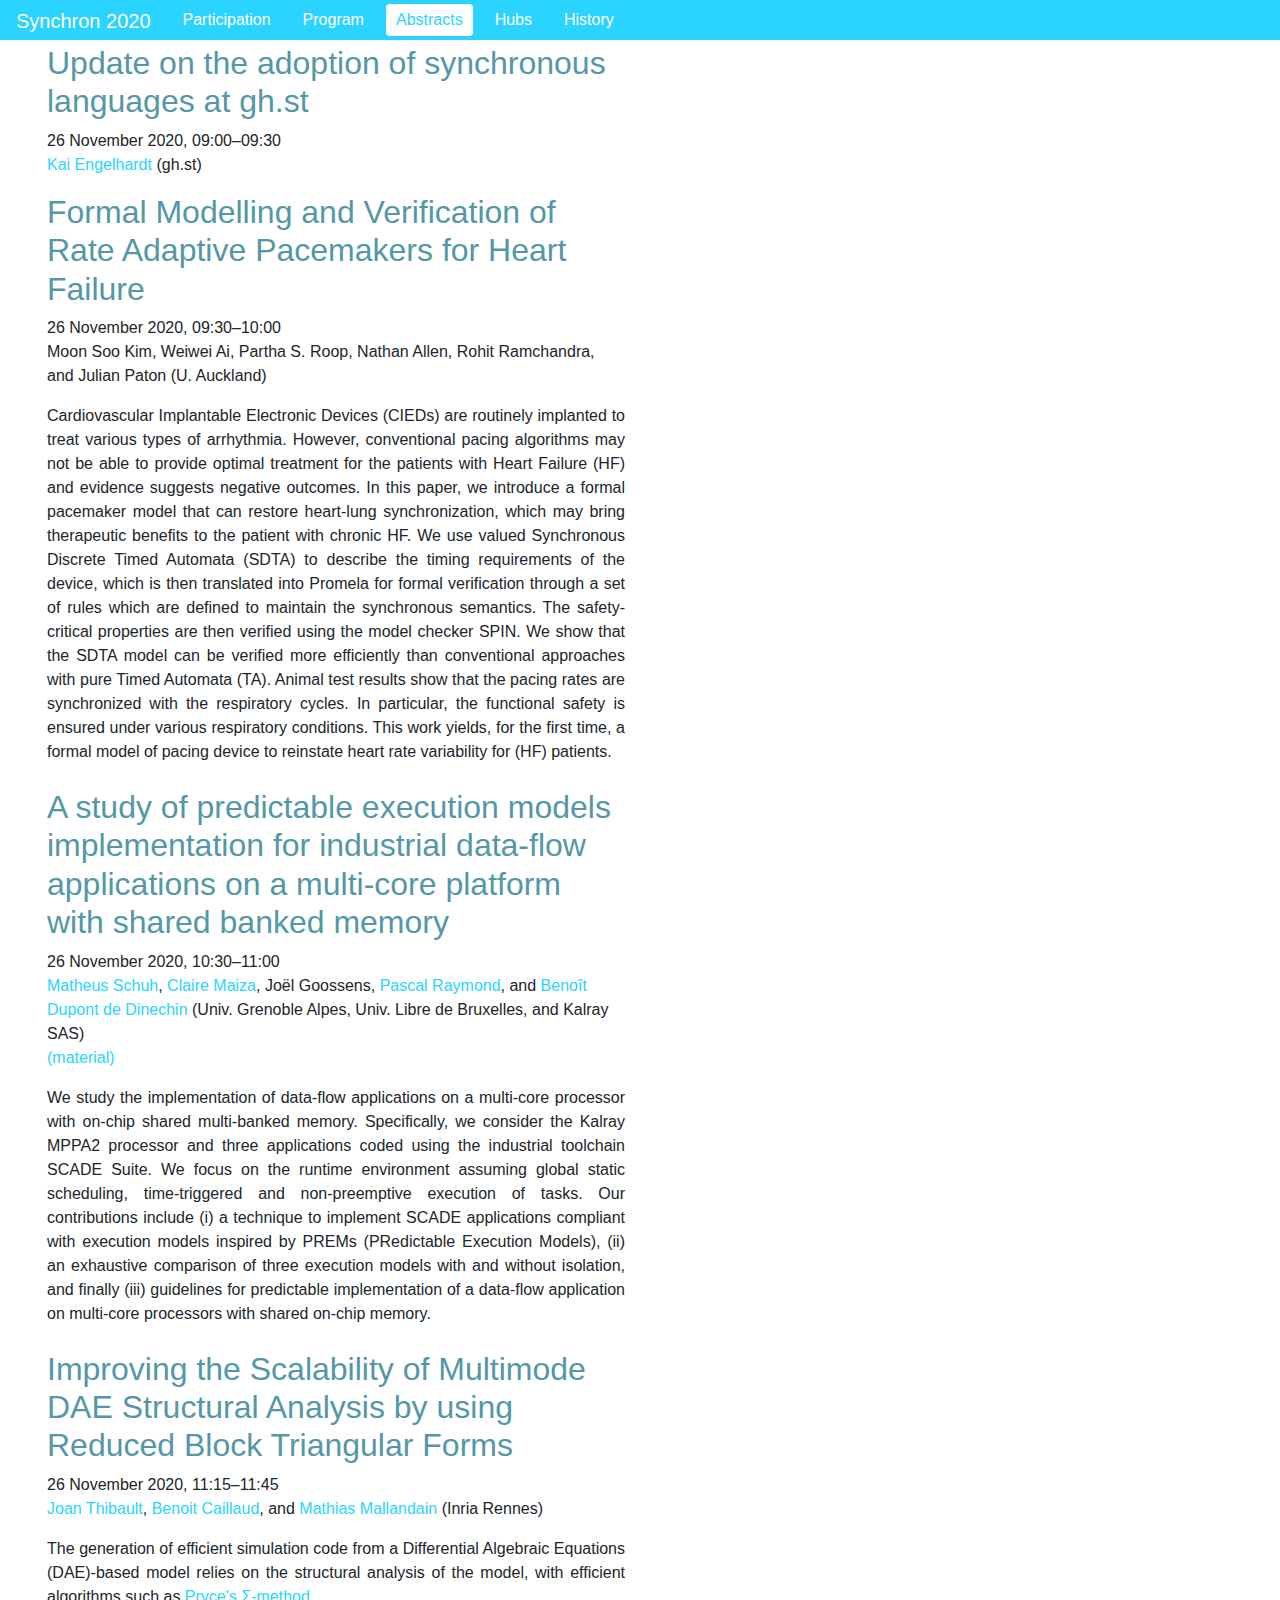
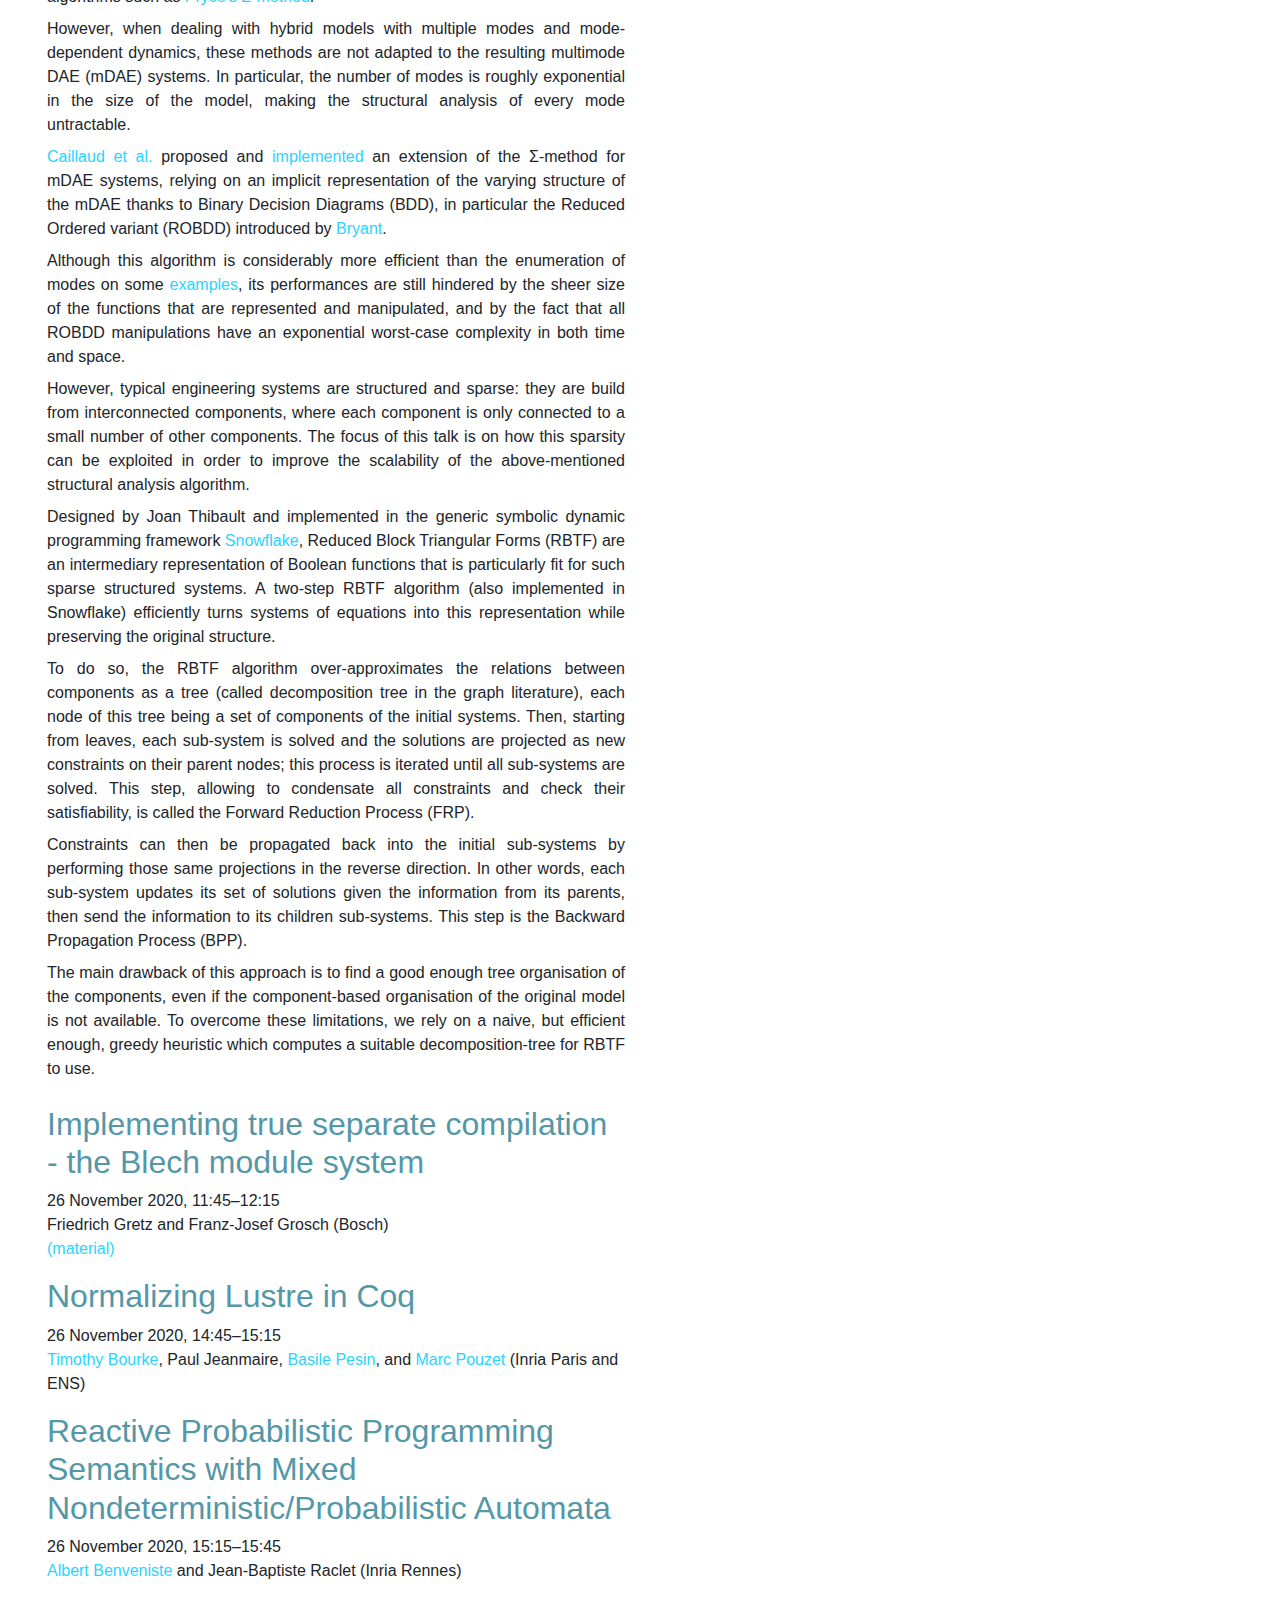
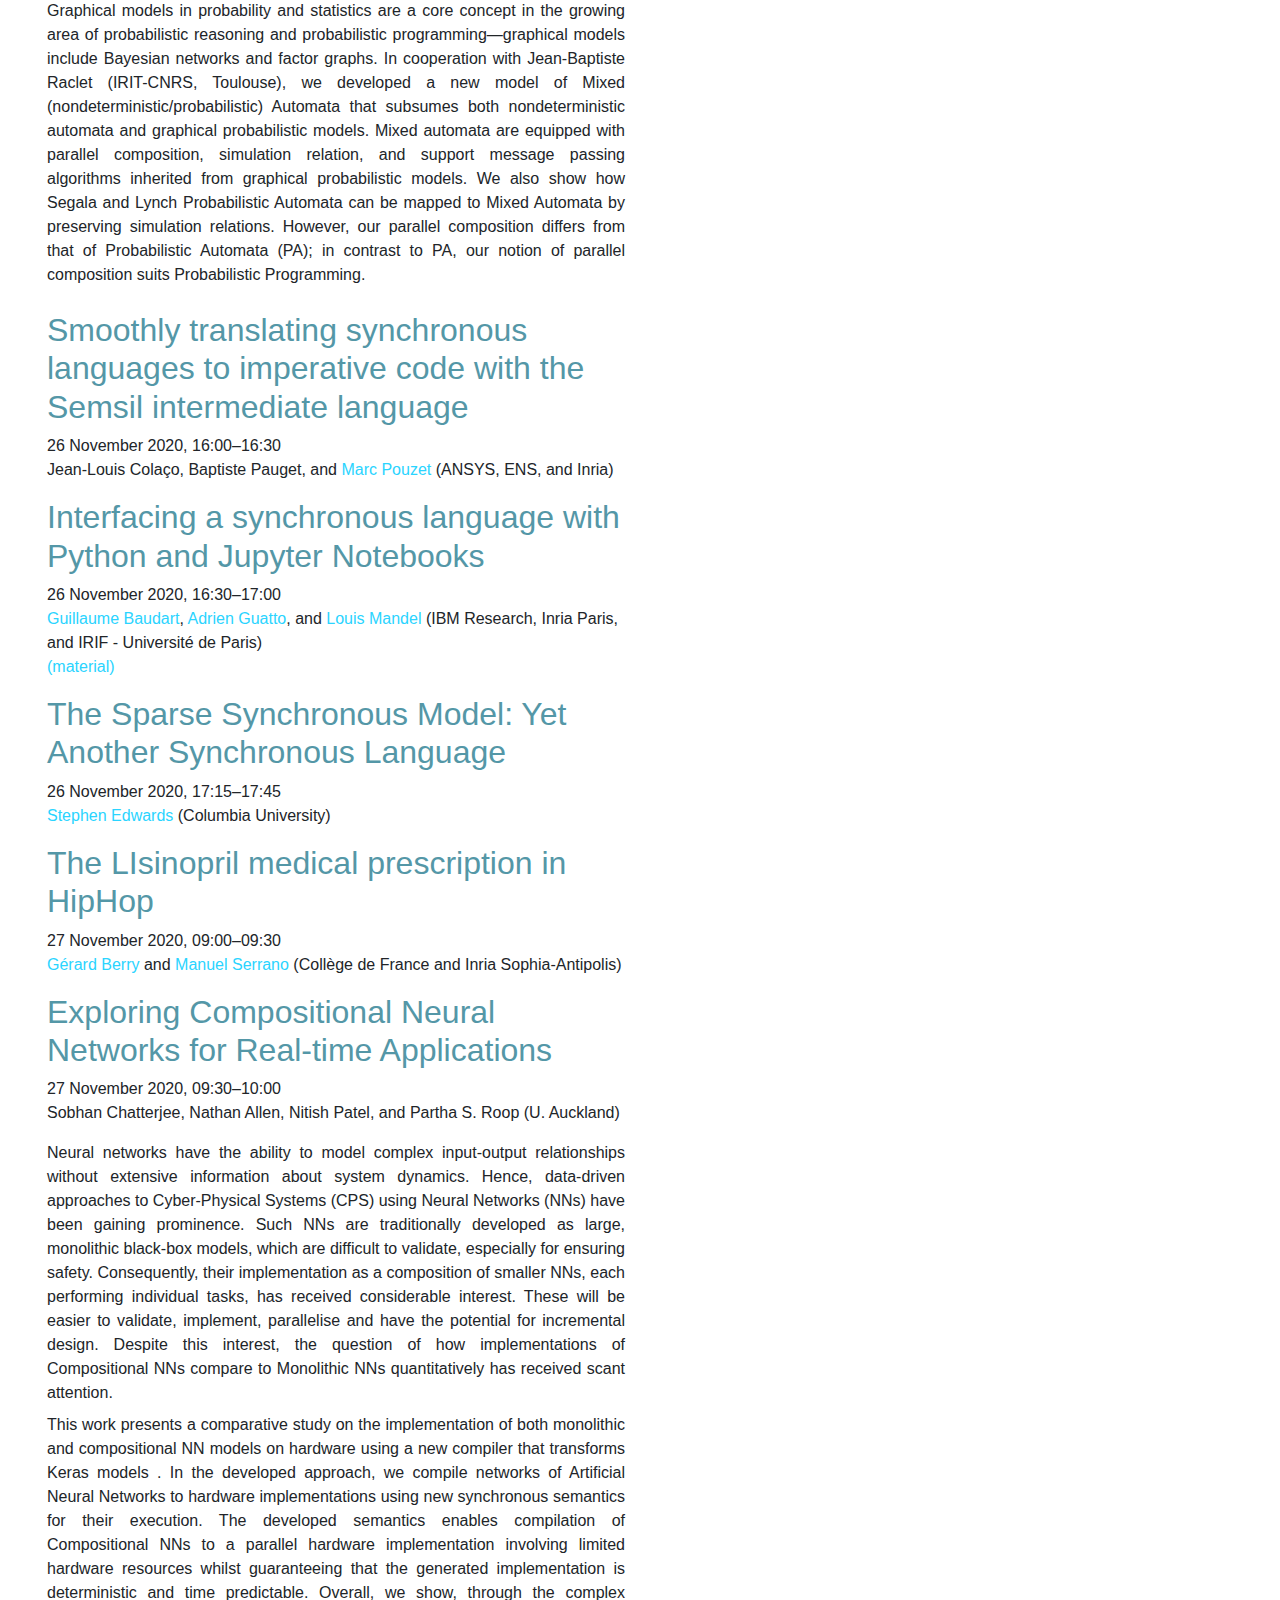
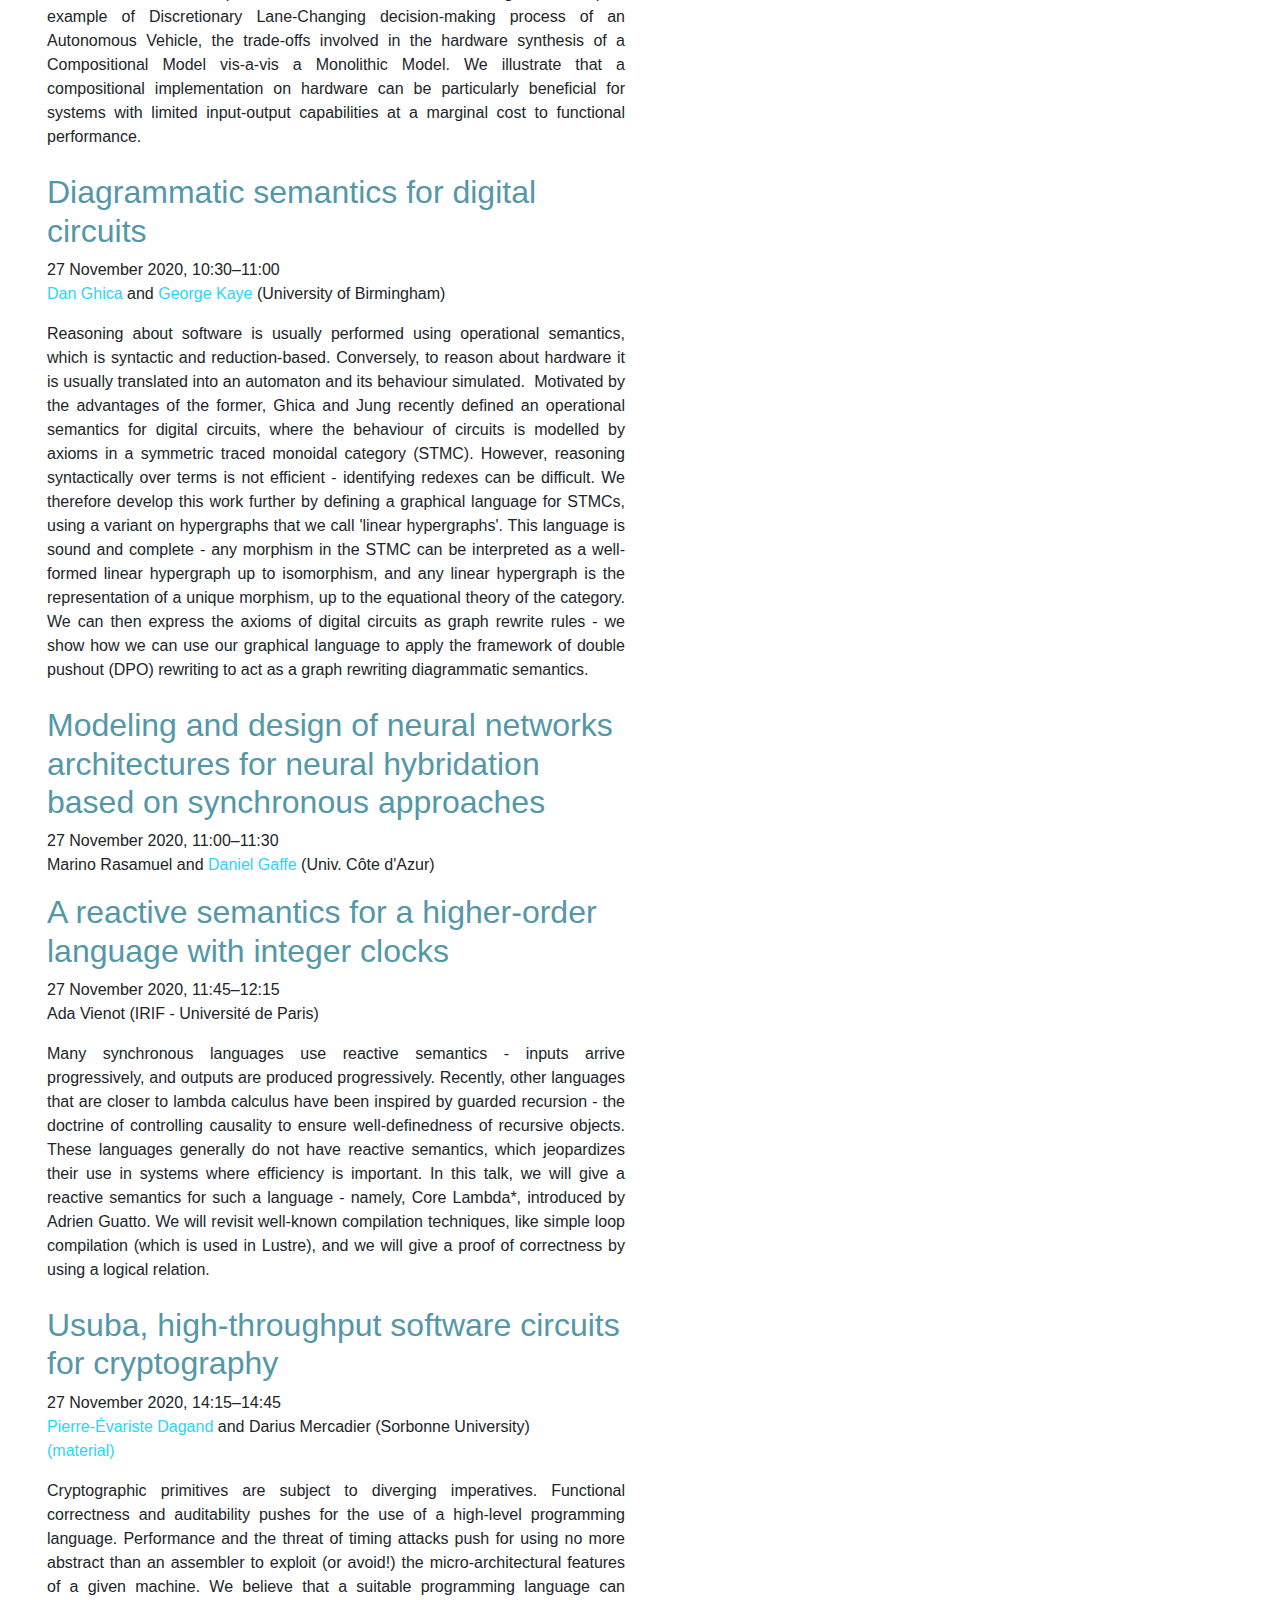
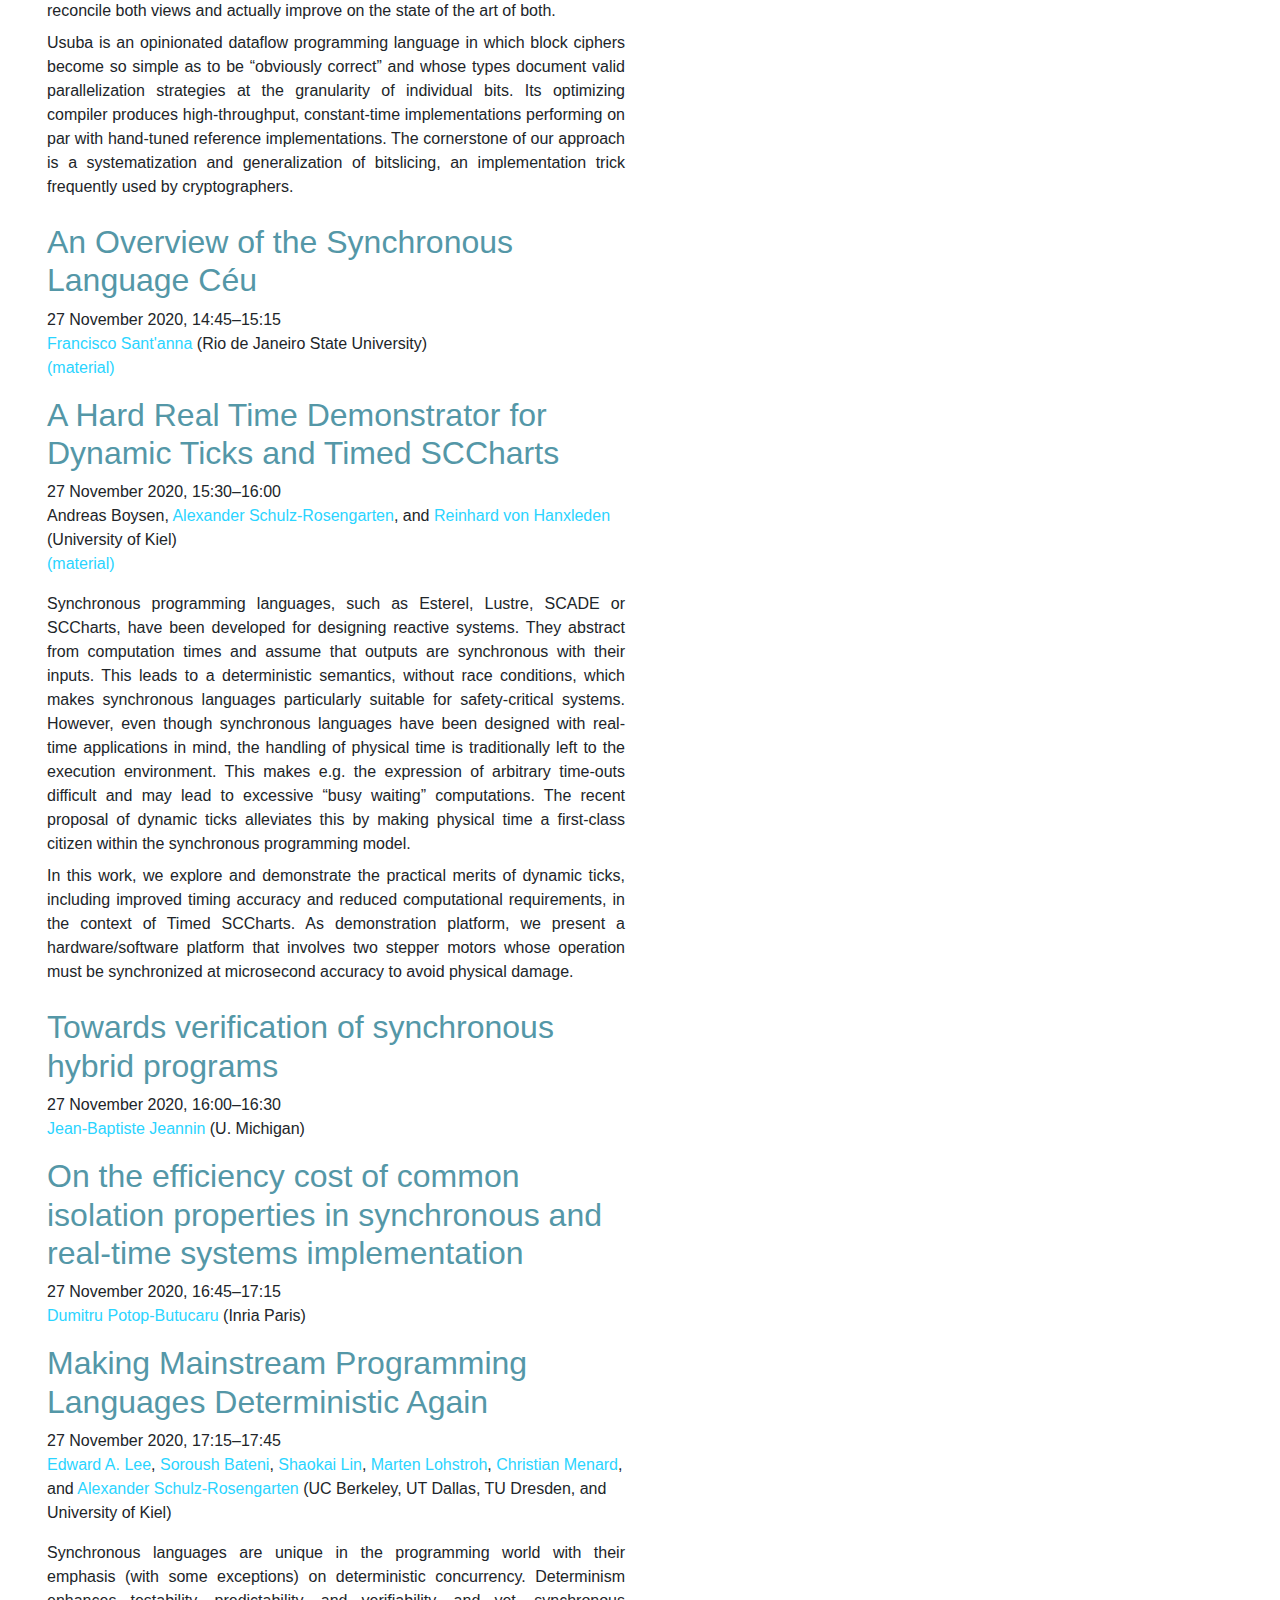
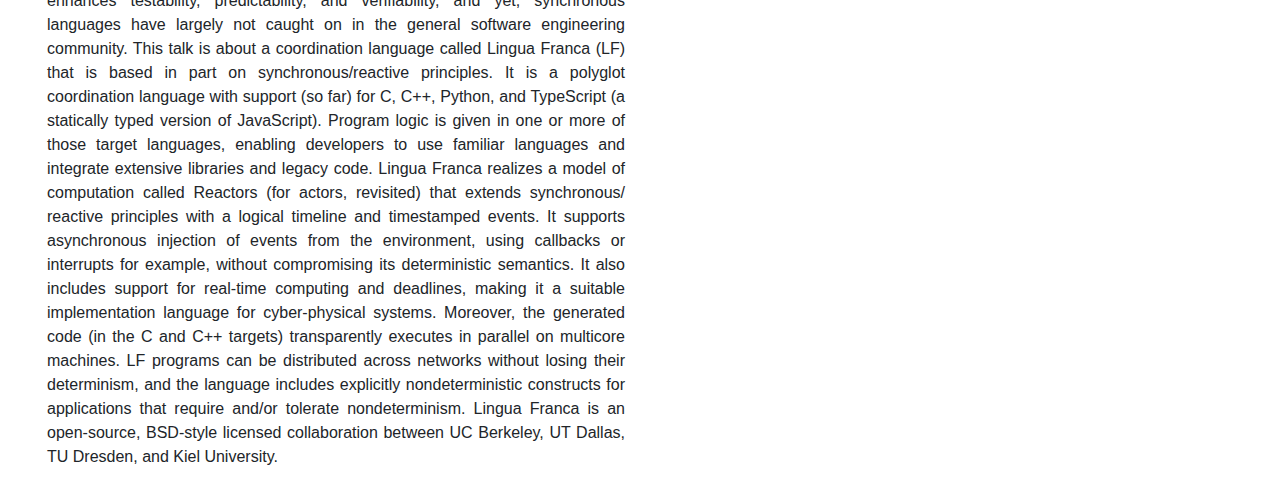
==== commit 287464f2: "Add Baudart link" ====
--- a/abstracts.html
+++ b/abstracts.html
@@ -11,7 +11,7 @@
 <p>Constraints can then be propagated back into the initial sub-systems by performing those same projections in the reverse direction. In other words, each sub-system updates its set of solutions given the information from its parents, then send the information to its children sub-systems. This step is the Backward Propagation Process (BPP).</p>
 <p>The main drawback of this approach is to find a good enough tree organisation of the components, even if the component-based organisation of the original model is not available. To overcome these limitations, we rely on a naive, but efficient enough, greedy heuristic which computes a suitable decomposition-tree for RBTF to use.</p>
 </div></div><div class="talk-details"><h2 id="Implementing-true-separate-compilation---the-Blech-module-system">Implementing true separate compilation - the Blech module system</h2><div class="when">26 November 2020, 11:45–12:15</div><div class="authors"><span class="speaker">Friedrich Gretz</span> and <span>Franz-Josef Grosch</span></div><div class="affiliations">(Bosch)</div><div class="material d-print-none"><a href="https://www.blech-lang.org">(material)</a></div><div class="abstract-text"></div></div><div class="talk-details"><h2 id="Normalizing-Lustre-in-Coq">Normalizing Lustre in Coq</h2><div class="when">26 November 2020, 14:45–15:15</div><div class="authors"><span><a href="https://www.tbrk.org">Timothy Bourke</a></span>, <span class="speaker">Paul Jeanmaire</span>, <span class="speaker"><a href="https://vertmo.github.io">Basile Pesin</a></span>, and <span><a href="https://www.di.ens.fr/~pouzet/">Marc Pouzet</a></span></div><div class="affiliations">(Inria Paris and ENS)</div><div class="abstract-text"></div></div><div class="talk-details"><h2 id="Reactive-Probabilistic-Programming-Semantics-with-Mixed-Nondeterministic/Probabilistic-Automata">Reactive Probabilistic Programming Semantics with Mixed Nondeterministic/Probabilistic Automata</h2><div class="when">26 November 2020, 15:15–15:45</div><div class="authors"><span class="speaker"><a href="http://people.rennes.inria.fr/Albert.Benveniste/">Albert Benveniste</a></span> and <span>Jean-Baptiste Raclet</span></div><div class="affiliations">(Inria Rennes)</div><div class="abstract-text"><p>Graphical models in probability and statistics are a core concept in the growing area of probabilistic reasoning and probabilistic programming—graphical models include Bayesian networks and factor graphs. In cooperation with Jean-Baptiste Raclet (IRIT-CNRS, Toulouse), we developed a new model of Mixed (nondeterministic/probabilistic) Automata that subsumes both nondeterministic automata and graphical probabilistic models. Mixed automata are equipped with parallel composition, simulation relation, and support message passing algorithms inherited from graphical probabilistic models. We also show how Segala and Lynch Probabilistic Automata can be mapped to Mixed Automata by preserving simulation relations. However, our parallel composition differs from that of Probabilistic Automata (PA); in contrast to PA, our notion of parallel composition suits Probabilistic Programming.</p>
-</div></div><div class="talk-details"><h2 id="Smoothly-translating-synchronous-languages-to-imperative-code-with-the-Semsil-intermediate-language">Smoothly translating synchronous languages to imperative code with the Semsil intermediate language</h2><div class="when">26 November 2020, 16:00–16:30</div><div class="authors"><span>Jean-Louis Colaço</span>, <span class="speaker">Baptiste Pauget</span>, and <span><a href="https://www.di.ens.fr/~pouzet/">Marc Pouzet</a></span></div><div class="affiliations">(ANSYS, ENS, and Inria)</div><div class="abstract-text"></div></div><div class="talk-details"><h2 id="Interfacing-a-synchronous-language-with-Python-and-Jupyter-Notebooks">Interfacing a synchronous language with Python and Jupyter Notebooks</h2><div class="when">26 November 2020, 16:30–17:00</div><div class="authors"><span class="speaker"><a href="https://guillaume.baudart.eu">Guillaume Baudart</a></span>, <span><a href="https://www.irif.fr/~guatto/">Adrien Guatto</a></span>, and <span class="speaker"><a href="https://www.lri.fr/~mandel/">Louis Mandel</a></span></div><div class="affiliations">(IBM Research, Inria Paris, and IRIF - Université de Paris)</div><div class="abstract-text"></div></div><div class="talk-details"><h2 id="The-Sparse-Synchronous-Model:-Yet-Another-Synchronous-Language">The Sparse Synchronous Model: Yet Another Synchronous Language</h2><div class="when">26 November 2020, 17:15–17:45</div><div class="authors"><span class="speaker"><a href="http://www.cs.columbia.edu/~sedwards/">Stephen Edwards</a></span></div><div class="affiliations">(Columbia University)</div><div class="abstract-text"></div></div><div class="talk-details"><h2 id="The-LIsinopril-medical-prescription-in-HipHop">The LIsinopril medical prescription in HipHop</h2><div class="when">27 November 2020, 09:00–09:30</div><div class="authors"><span class="speaker"><a href="http://www.college-de-france.fr/site/gerard-berry/index.htm">Gérard Berry</a></span> and <span><a href="https://www-sop.inria.fr/members/Manuel.Serrano/">Manuel Serrano</a></span></div><div class="affiliations">(Collège de France and Inria Sophia-Antipolis)</div><div class="abstract-text"></div></div><div class="talk-details"><h2 id="Exploring-Compositional-Neural-Networks-for-Real-time-Applications">Exploring Compositional Neural Networks for Real-time Applications</h2><div class="when">27 November 2020, 09:30–10:00</div><div class="authors"><span class="speaker">Sobhan Chatterjee</span>, <span>Nathan Allen</span>, <span>Nitish Patel</span>, and <span>Partha S. Roop</span></div><div class="affiliations">(U. Auckland)</div><div class="abstract-text"><p>Neural networks have the ability to model complex input-output relationships without extensive information about system dynamics. Hence, data-driven approaches to Cyber-Physical Systems (CPS) using Neural Networks (NNs) have been gaining prominence. Such NNs are traditionally developed as large, monolithic black-box models, which are difficult to validate, especially for ensuring safety. Consequently, their implementation as a composition of smaller NNs, each performing individual tasks, has received considerable interest. These will be easier to validate, implement, parallelise and have the potential for incremental design. Despite this interest, the question of how implementations of Compositional NNs compare to Monolithic NNs quantitatively has received scant attention.</p>
+</div></div><div class="talk-details"><h2 id="Smoothly-translating-synchronous-languages-to-imperative-code-with-the-Semsil-intermediate-language">Smoothly translating synchronous languages to imperative code with the Semsil intermediate language</h2><div class="when">26 November 2020, 16:00–16:30</div><div class="authors"><span>Jean-Louis Colaço</span>, <span class="speaker">Baptiste Pauget</span>, and <span><a href="https://www.di.ens.fr/~pouzet/">Marc Pouzet</a></span></div><div class="affiliations">(ANSYS, ENS, and Inria)</div><div class="abstract-text"></div></div><div class="talk-details"><h2 id="Interfacing-a-synchronous-language-with-Python-and-Jupyter-Notebooks">Interfacing a synchronous language with Python and Jupyter Notebooks</h2><div class="when">26 November 2020, 16:30–17:00</div><div class="authors"><span class="speaker"><a href="https://guillaume.baudart.eu">Guillaume Baudart</a></span>, <span><a href="https://www.irif.fr/~guatto/">Adrien Guatto</a></span>, and <span class="speaker"><a href="https://www.lri.fr/~mandel/">Louis Mandel</a></span></div><div class="affiliations">(IBM Research, Inria Paris, and IRIF - Université de Paris)</div><div class="material d-print-none"><a href="https://gitlab.inria.fr/gbaudart/2020-synchron">(material)</a></div><div class="abstract-text"></div></div><div class="talk-details"><h2 id="The-Sparse-Synchronous-Model:-Yet-Another-Synchronous-Language">The Sparse Synchronous Model: Yet Another Synchronous Language</h2><div class="when">26 November 2020, 17:15–17:45</div><div class="authors"><span class="speaker"><a href="http://www.cs.columbia.edu/~sedwards/">Stephen Edwards</a></span></div><div class="affiliations">(Columbia University)</div><div class="abstract-text"></div></div><div class="talk-details"><h2 id="The-LIsinopril-medical-prescription-in-HipHop">The LIsinopril medical prescription in HipHop</h2><div class="when">27 November 2020, 09:00–09:30</div><div class="authors"><span class="speaker"><a href="http://www.college-de-france.fr/site/gerard-berry/index.htm">Gérard Berry</a></span> and <span><a href="https://www-sop.inria.fr/members/Manuel.Serrano/">Manuel Serrano</a></span></div><div class="affiliations">(Collège de France and Inria Sophia-Antipolis)</div><div class="abstract-text"></div></div><div class="talk-details"><h2 id="Exploring-Compositional-Neural-Networks-for-Real-time-Applications">Exploring Compositional Neural Networks for Real-time Applications</h2><div class="when">27 November 2020, 09:30–10:00</div><div class="authors"><span class="speaker">Sobhan Chatterjee</span>, <span>Nathan Allen</span>, <span>Nitish Patel</span>, and <span>Partha S. Roop</span></div><div class="affiliations">(U. Auckland)</div><div class="abstract-text"><p>Neural networks have the ability to model complex input-output relationships without extensive information about system dynamics. Hence, data-driven approaches to Cyber-Physical Systems (CPS) using Neural Networks (NNs) have been gaining prominence. Such NNs are traditionally developed as large, monolithic black-box models, which are difficult to validate, especially for ensuring safety. Consequently, their implementation as a composition of smaller NNs, each performing individual tasks, has received considerable interest. These will be easier to validate, implement, parallelise and have the potential for incremental design. Despite this interest, the question of how implementations of Compositional NNs compare to Monolithic NNs quantitatively has received scant attention.</p>
 <p>This work presents a comparative study on the implementation of both monolithic and compositional NN models on hardware using a new compiler that transforms Keras models . In the developed approach, we compile networks of Artificial Neural Networks to hardware implementations using new synchronous semantics for their execution. The developed semantics enables compilation of Compositional NNs to a parallel hardware implementation involving limited hardware resources whilst guaranteeing that the generated implementation is deterministic and time predictable. Overall, we show, through the complex example of  Discretionary Lane-Changing decision-making process of an Autonomous Vehicle,  the trade-offs involved in the hardware synthesis of a Compositional Model vis-a-vis a Monolithic Model. We illustrate that a compositional implementation on hardware can be particularly beneficial for systems with limited input-output capabilities at a marginal cost to functional performance.</p>
 </div></div><div class="talk-details"><h2 id="Diagrammatic-semantics-for-digital-circuits">Diagrammatic semantics for digital circuits</h2><div class="when">27 November 2020, 10:30–11:00</div><div class="authors"><span><a href="https://www.cs.bham.ac.uk/~drg/?_ga=2.138870139.951683747.1605211235-2074045637.1605027542">Dan Ghica</a></span> and <span class="speaker"><a href="https://georgejkaye.com">George Kaye</a></span></div><div class="affiliations">(University of Birmingham)</div><div class="abstract-text"><p>Reasoning about software is usually performed using operational semantics, which is syntactic and reduction-based. Conversely, to reason about hardware it is usually translated into an automaton and its behaviour simulated.  Motivated by the advantages of the former, Ghica and Jung recently defined an operational semantics for digital circuits, where the behaviour of circuits is modelled by axioms in a symmetric traced monoidal category (STMC). However, reasoning syntactically over terms is not efficient - identifying redexes can be difficult. We therefore develop this work further by defining a graphical language for STMCs, using a variant on hypergraphs that we call 'linear hypergraphs'. This language is sound and complete - any morphism in the STMC can be interpreted as a well-formed linear hypergraph up to isomorphism, and any linear hypergraph is the representation of a unique morphism, up to the equational theory of the category. We can then express the axioms of digital circuits as graph rewrite rules - we show how we can use our graphical language to apply the framework of double pushout (DPO) rewriting to act as a graph rewriting diagrammatic semantics.</p>
 </div></div><div class="talk-details"><h2 id="Modeling-and-design-of-neural-networks-architectures-for-neural-hybridation-based-on-synchronous-approaches">Modeling and design of neural networks architectures for neural hybridation based on synchronous approaches</h2><div class="when">27 November 2020, 11:00–11:30</div><div class="authors"><span class="speaker">Marino Rasamuel</span> and <span><a href="http://www.unice.fr/dgaffe/">Daniel Gaffe </a></span></div><div class="affiliations">(Univ. Côte d'Azur)</div><div class="abstract-text"></div></div><div class="talk-details"><h2 id="A-reactive-semantics-for-a-higher-order-language-with-integer-clocks">A reactive semantics for a higher-order language with integer clocks</h2><div class="when">27 November 2020, 11:45–12:15</div><div class="authors"><span class="speaker">Ada Vienot</span></div><div class="affiliations">(IRIF - Université de Paris)</div><div class="abstract-text"><p>Many synchronous languages use reactive semantics - inputs arrive progressively, and outputs are produced progressively. Recently, other languages that are closer to lambda calculus have been inspired by guarded recursion - the doctrine of controlling causality to ensure well-definedness of recursive objects. These languages generally do not have reactive semantics, which jeopardizes their use in systems where efficiency is important. In this talk, we will give a reactive semantics for such a language - namely, Core Lambda*, introduced by Adrien Guatto. We will revisit well-known compilation techniques, like simple loop compilation (which is used in Lustre), and we will give a proof of correctness by using a logical relation.</p>
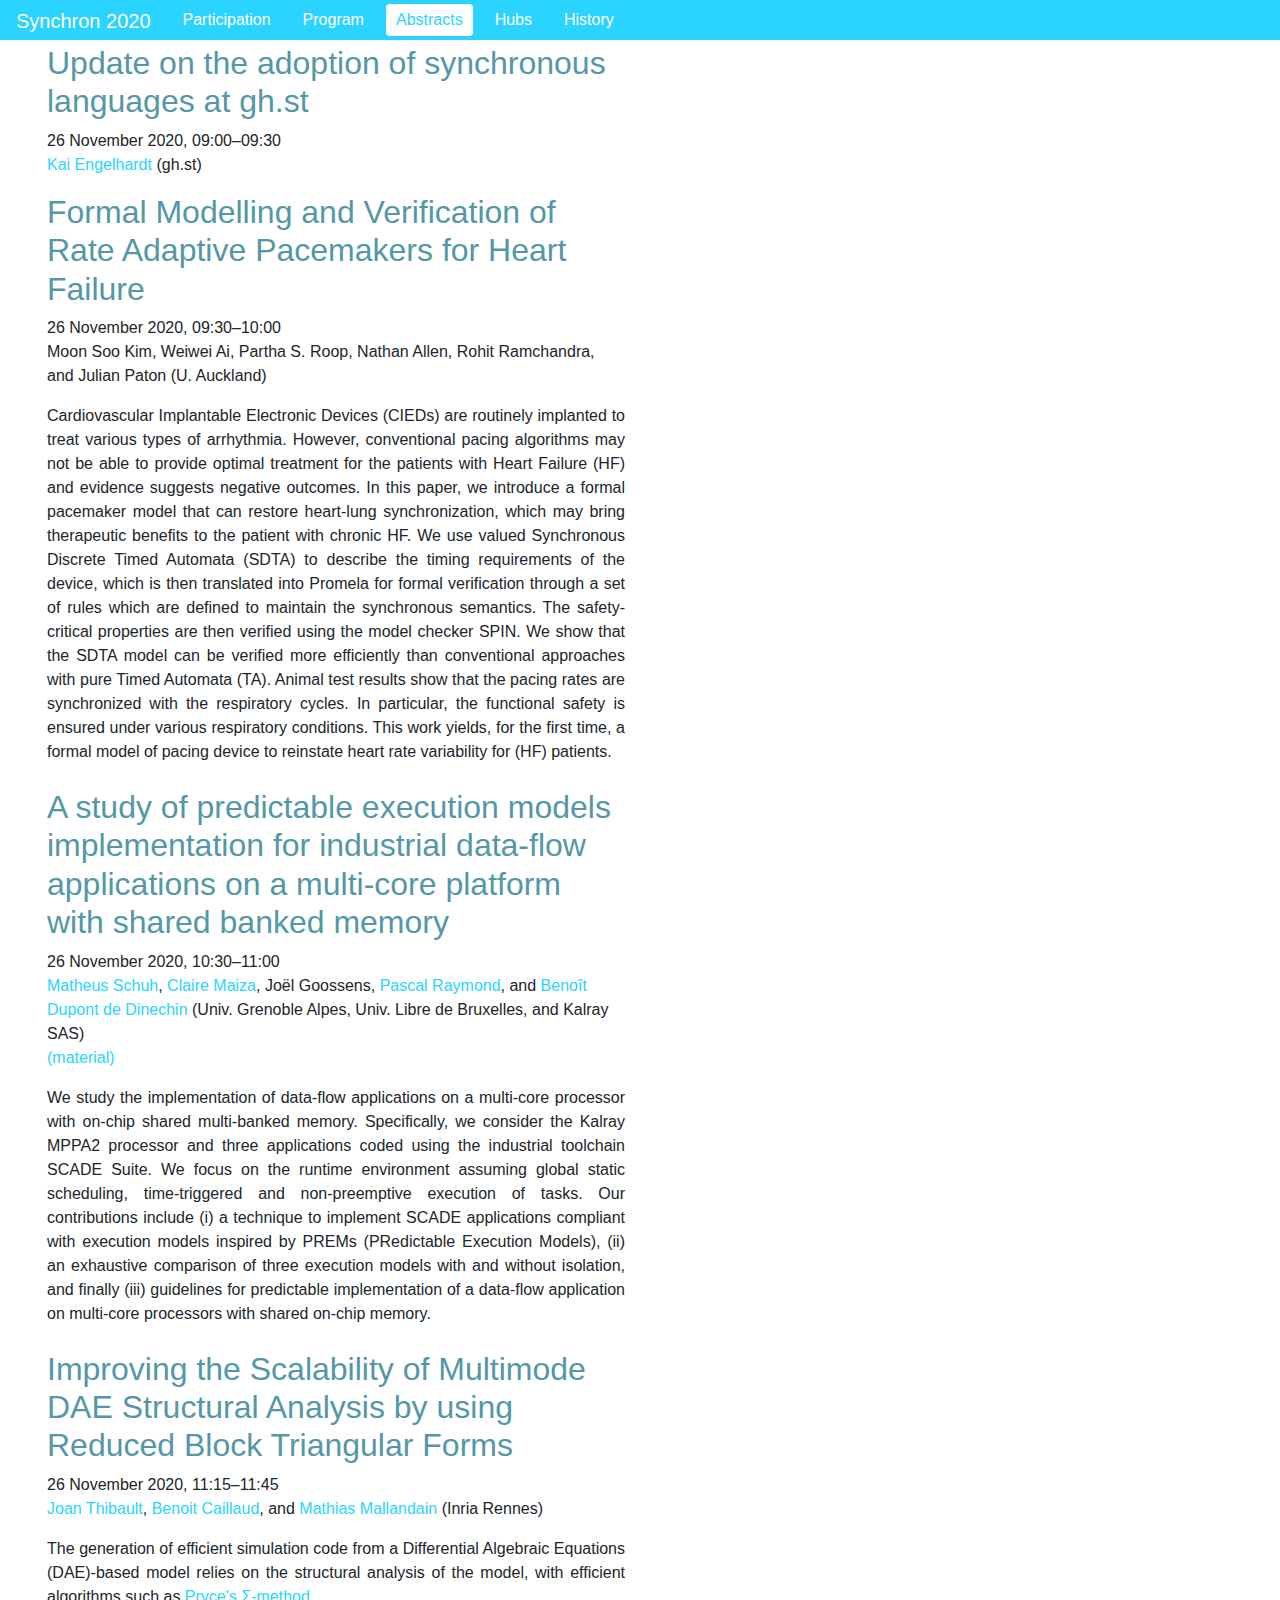
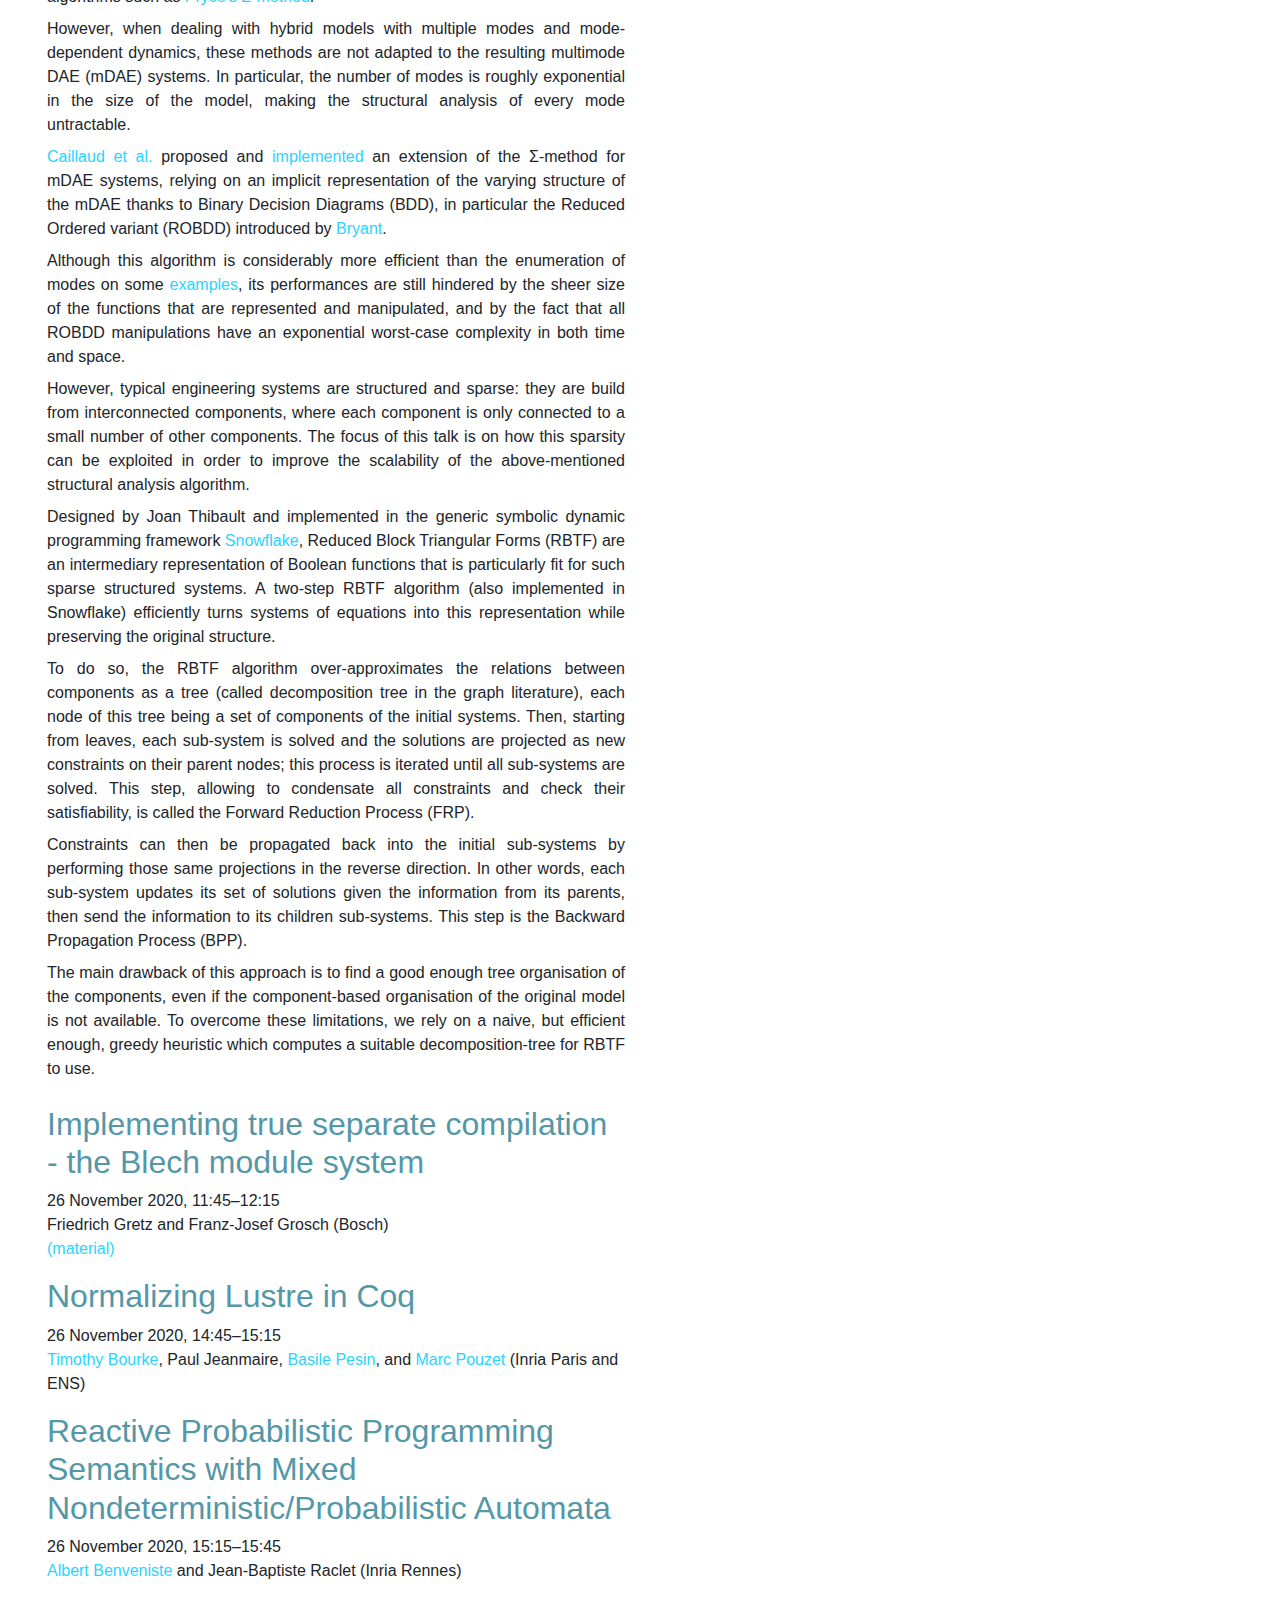
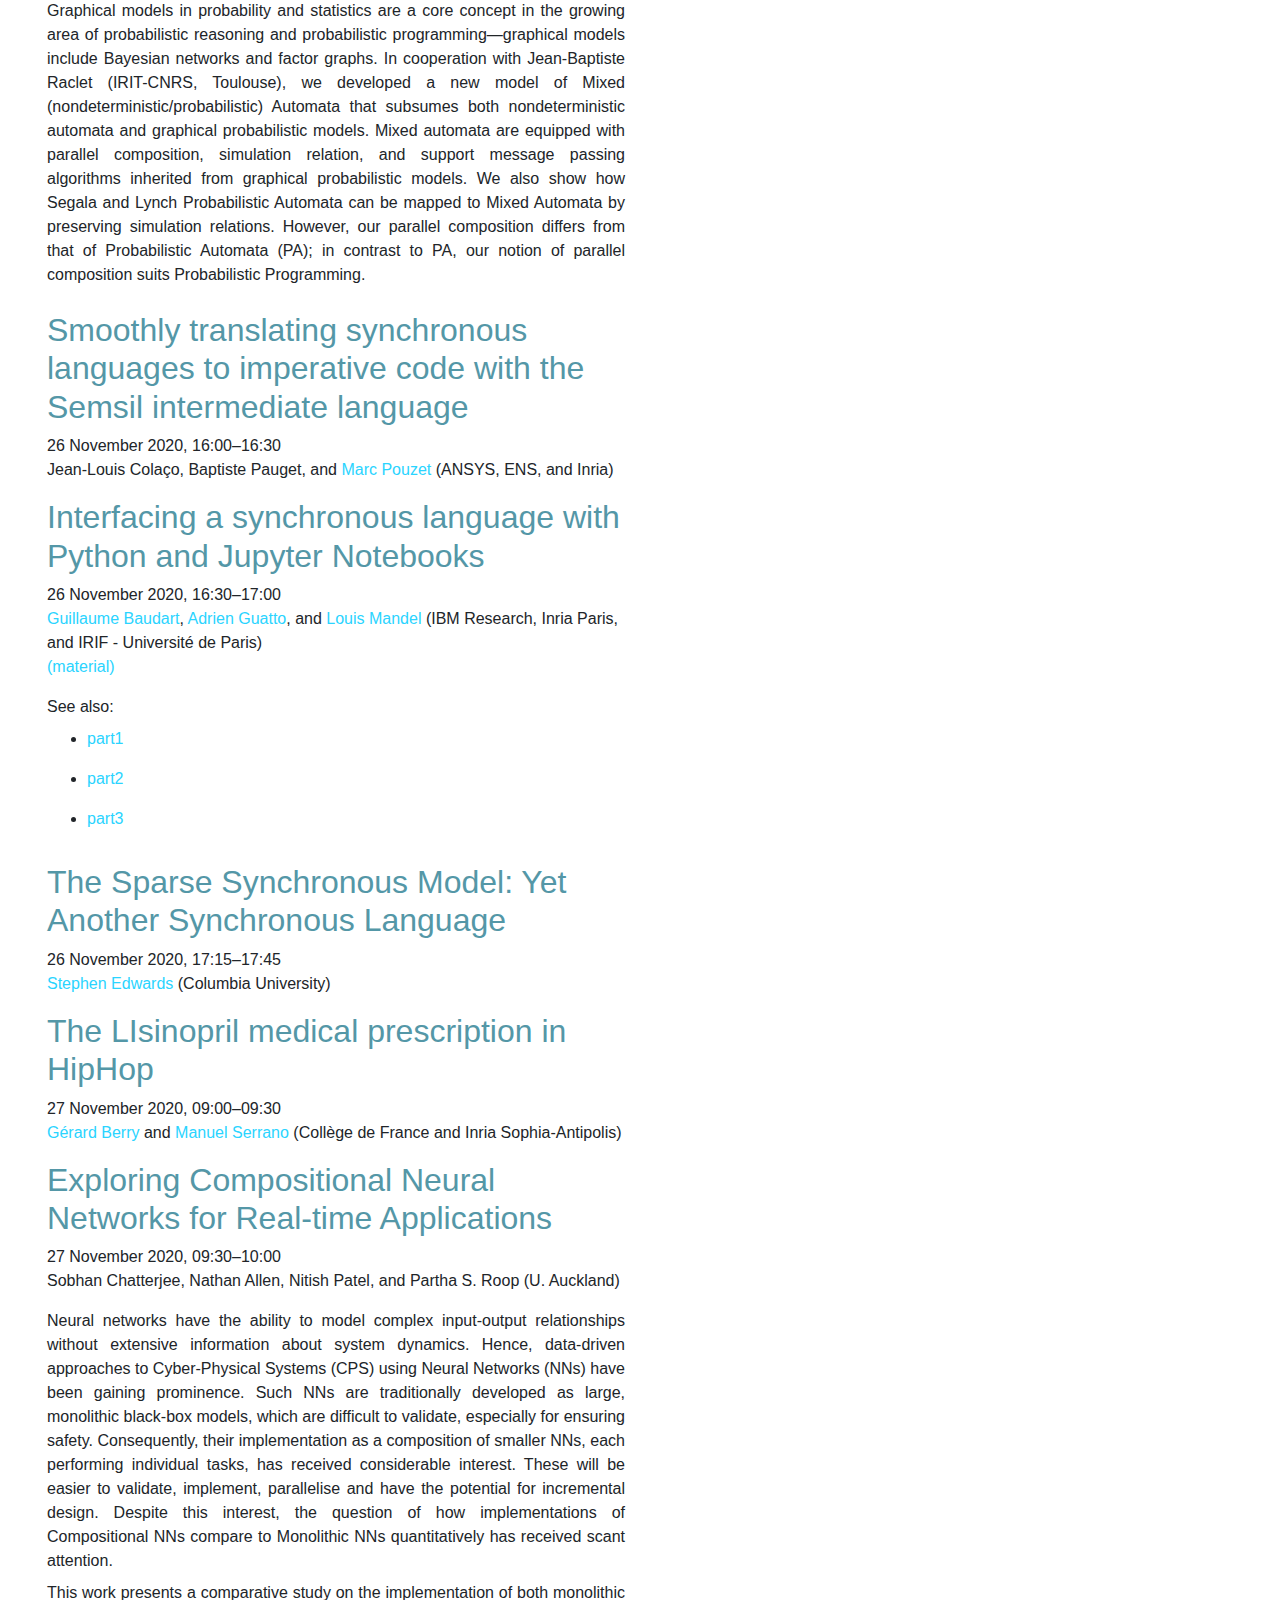
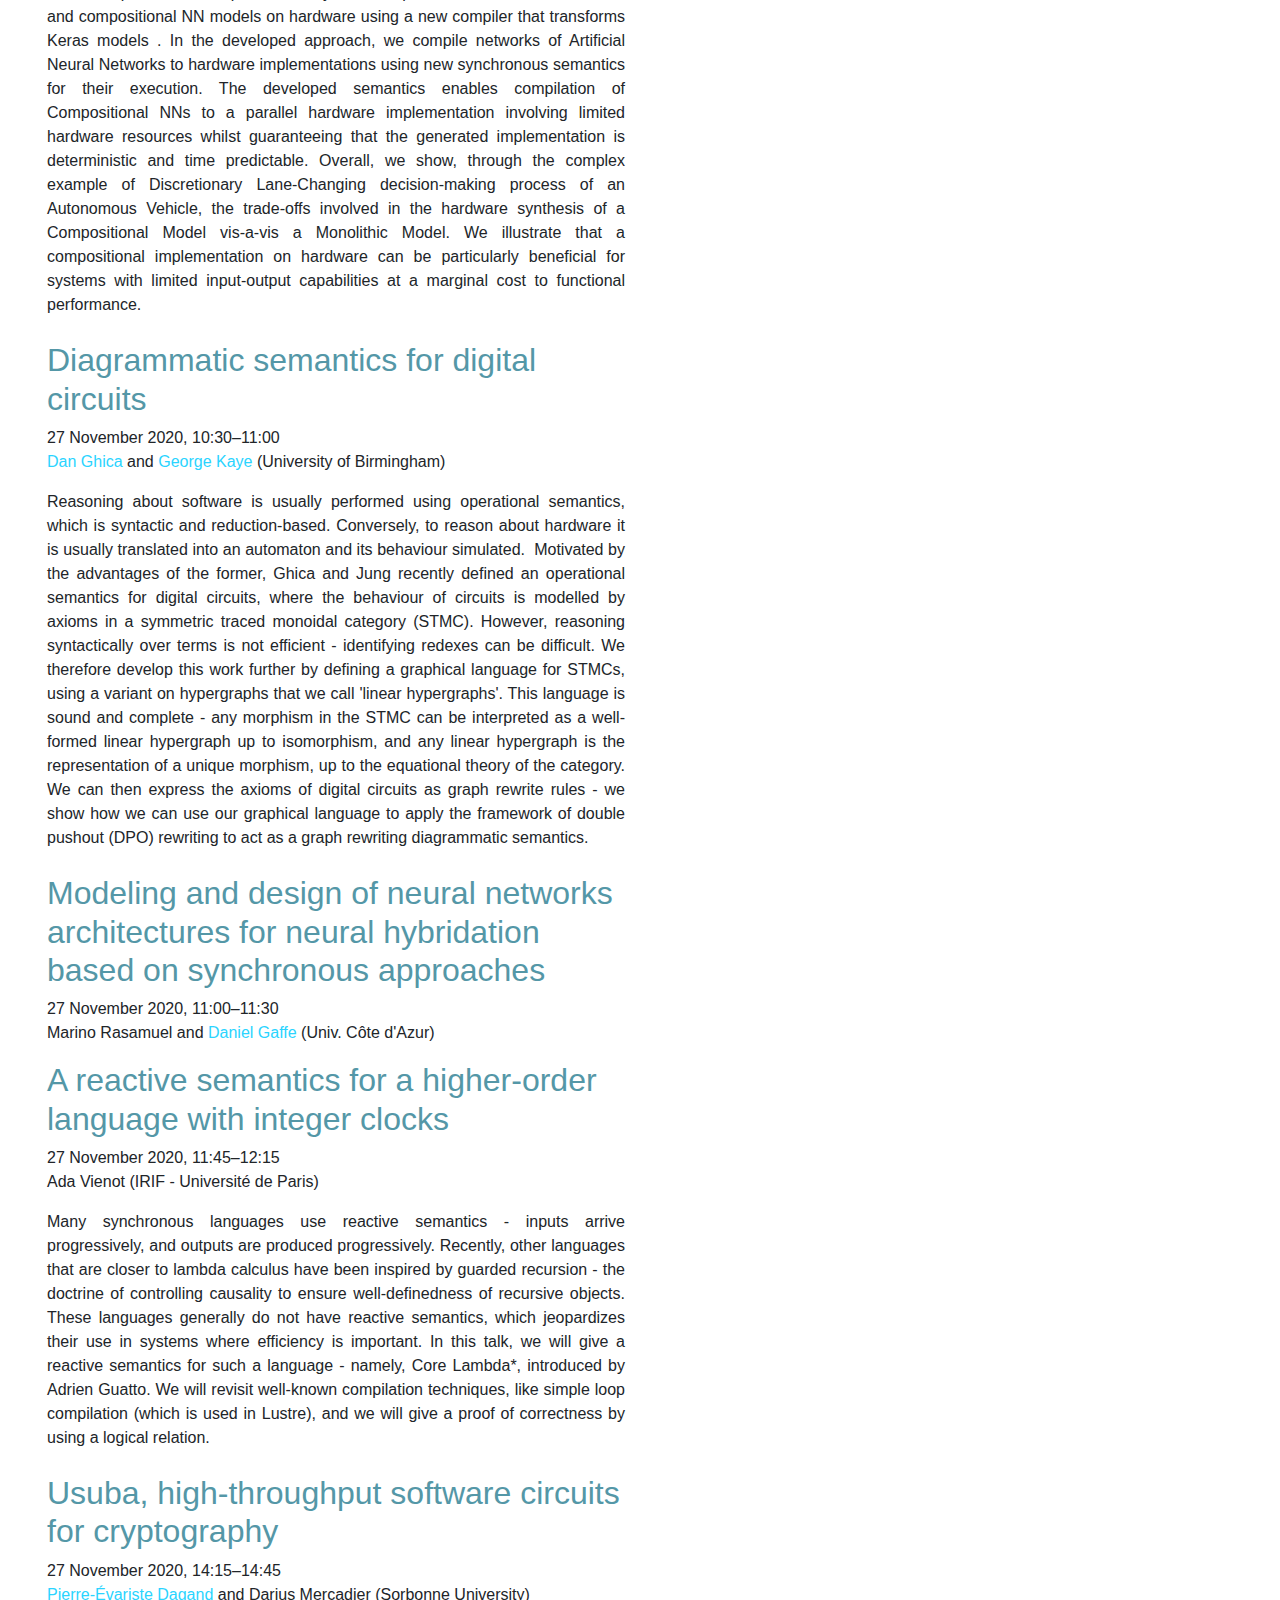
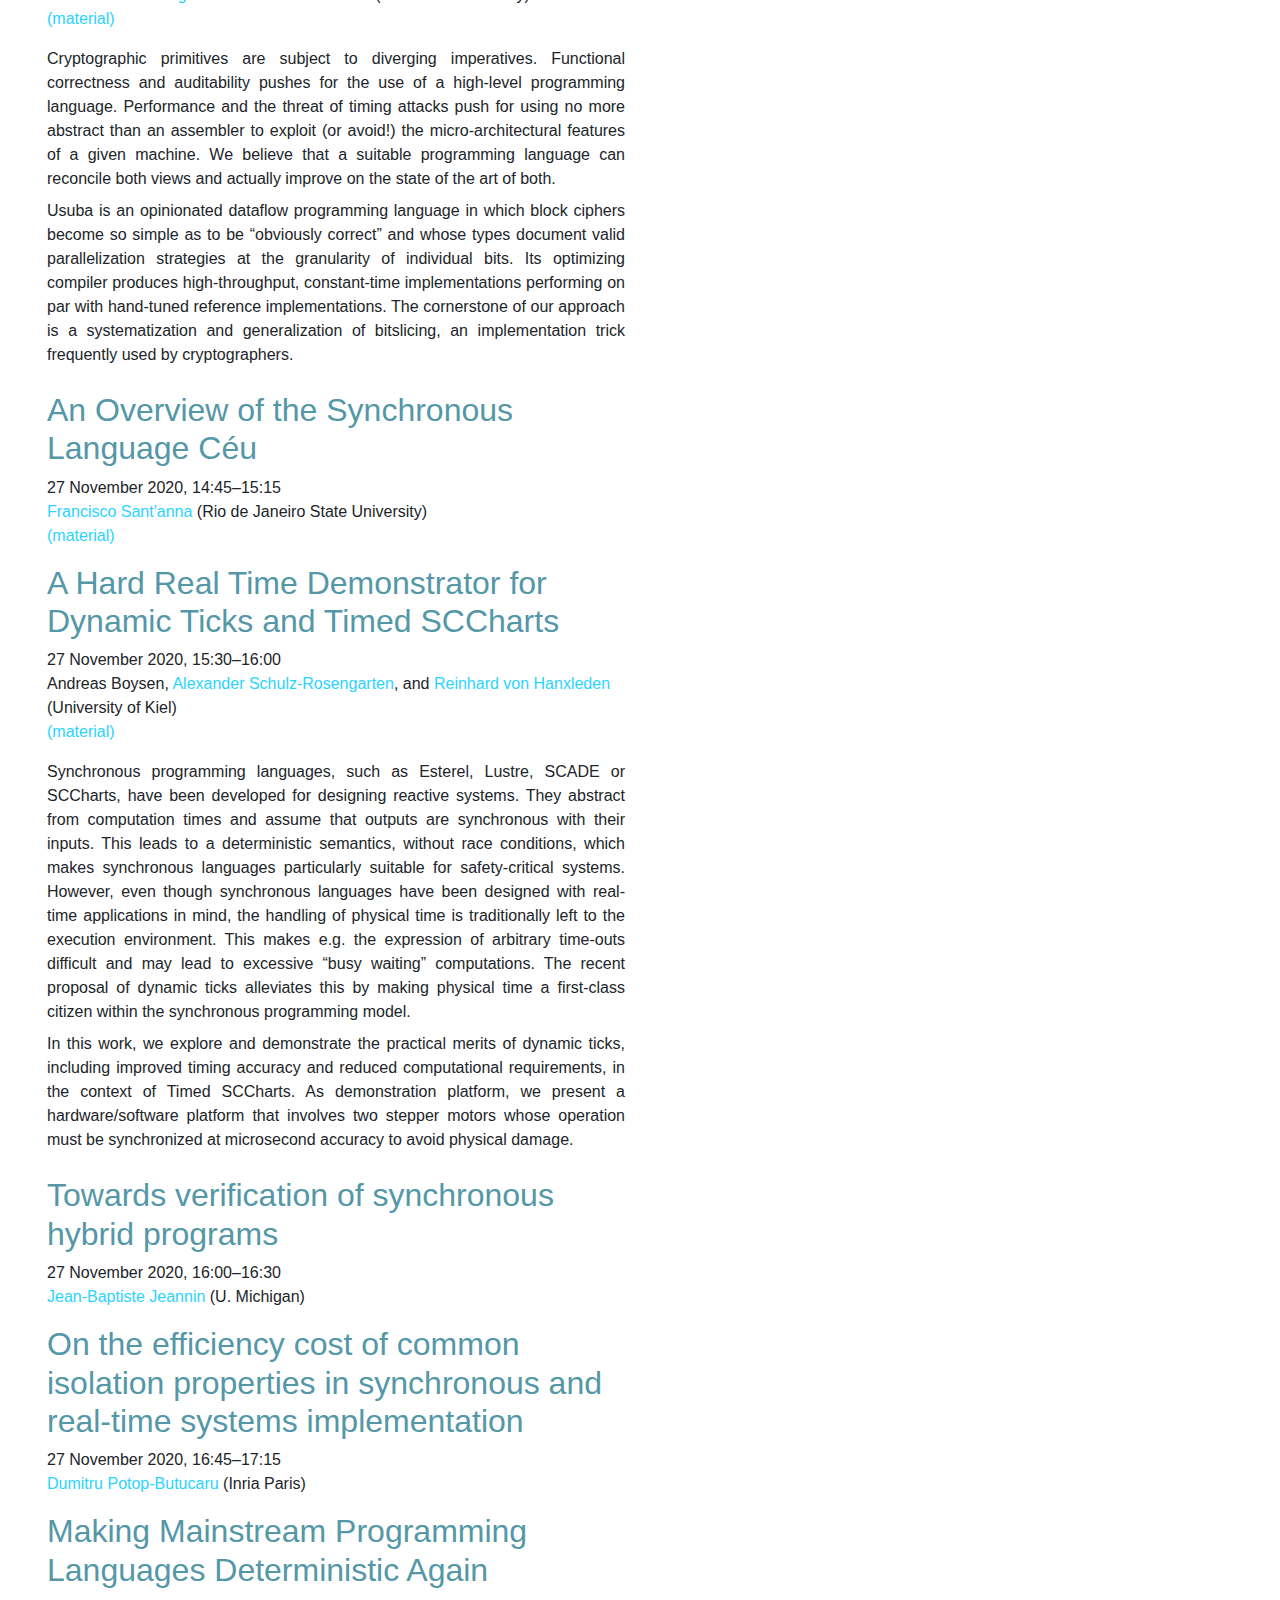
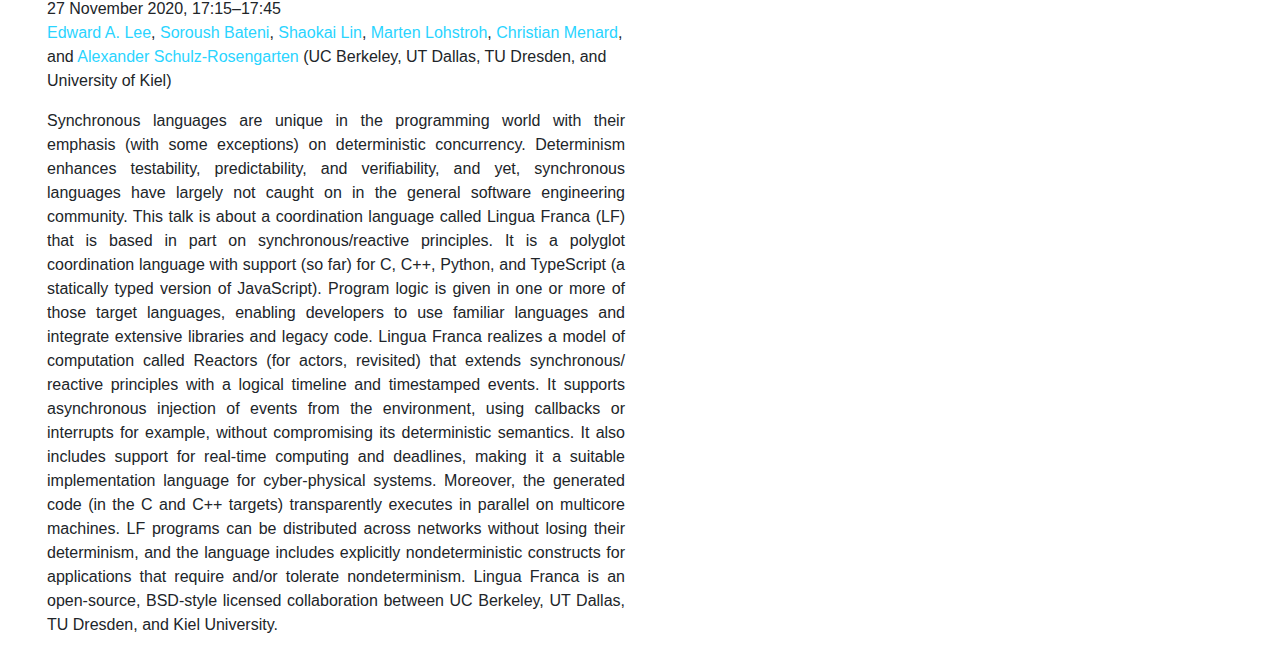
==== commit 271b488b: "More Baudart material" ====
--- a/abstracts.html
+++ b/abstracts.html
@@ -11,7 +11,8 @@
 <p>Constraints can then be propagated back into the initial sub-systems by performing those same projections in the reverse direction. In other words, each sub-system updates its set of solutions given the information from its parents, then send the information to its children sub-systems. This step is the Backward Propagation Process (BPP).</p>
 <p>The main drawback of this approach is to find a good enough tree organisation of the components, even if the component-based organisation of the original model is not available. To overcome these limitations, we rely on a naive, but efficient enough, greedy heuristic which computes a suitable decomposition-tree for RBTF to use.</p>
 </div></div><div class="talk-details"><h2 id="Implementing-true-separate-compilation---the-Blech-module-system">Implementing true separate compilation - the Blech module system</h2><div class="when">26 November 2020, 11:45–12:15</div><div class="authors"><span class="speaker">Friedrich Gretz</span> and <span>Franz-Josef Grosch</span></div><div class="affiliations">(Bosch)</div><div class="material d-print-none"><a href="https://www.blech-lang.org">(material)</a></div><div class="abstract-text"></div></div><div class="talk-details"><h2 id="Normalizing-Lustre-in-Coq">Normalizing Lustre in Coq</h2><div class="when">26 November 2020, 14:45–15:15</div><div class="authors"><span><a href="https://www.tbrk.org">Timothy Bourke</a></span>, <span class="speaker">Paul Jeanmaire</span>, <span class="speaker"><a href="https://vertmo.github.io">Basile Pesin</a></span>, and <span><a href="https://www.di.ens.fr/~pouzet/">Marc Pouzet</a></span></div><div class="affiliations">(Inria Paris and ENS)</div><div class="abstract-text"></div></div><div class="talk-details"><h2 id="Reactive-Probabilistic-Programming-Semantics-with-Mixed-Nondeterministic/Probabilistic-Automata">Reactive Probabilistic Programming Semantics with Mixed Nondeterministic/Probabilistic Automata</h2><div class="when">26 November 2020, 15:15–15:45</div><div class="authors"><span class="speaker"><a href="http://people.rennes.inria.fr/Albert.Benveniste/">Albert Benveniste</a></span> and <span>Jean-Baptiste Raclet</span></div><div class="affiliations">(Inria Rennes)</div><div class="abstract-text"><p>Graphical models in probability and statistics are a core concept in the growing area of probabilistic reasoning and probabilistic programming—graphical models include Bayesian networks and factor graphs. In cooperation with Jean-Baptiste Raclet (IRIT-CNRS, Toulouse), we developed a new model of Mixed (nondeterministic/probabilistic) Automata that subsumes both nondeterministic automata and graphical probabilistic models. Mixed automata are equipped with parallel composition, simulation relation, and support message passing algorithms inherited from graphical probabilistic models. We also show how Segala and Lynch Probabilistic Automata can be mapped to Mixed Automata by preserving simulation relations. However, our parallel composition differs from that of Probabilistic Automata (PA); in contrast to PA, our notion of parallel composition suits Probabilistic Programming.</p>
-</div></div><div class="talk-details"><h2 id="Smoothly-translating-synchronous-languages-to-imperative-code-with-the-Semsil-intermediate-language">Smoothly translating synchronous languages to imperative code with the Semsil intermediate language</h2><div class="when">26 November 2020, 16:00–16:30</div><div class="authors"><span>Jean-Louis Colaço</span>, <span class="speaker">Baptiste Pauget</span>, and <span><a href="https://www.di.ens.fr/~pouzet/">Marc Pouzet</a></span></div><div class="affiliations">(ANSYS, ENS, and Inria)</div><div class="abstract-text"></div></div><div class="talk-details"><h2 id="Interfacing-a-synchronous-language-with-Python-and-Jupyter-Notebooks">Interfacing a synchronous language with Python and Jupyter Notebooks</h2><div class="when">26 November 2020, 16:30–17:00</div><div class="authors"><span class="speaker"><a href="https://guillaume.baudart.eu">Guillaume Baudart</a></span>, <span><a href="https://www.irif.fr/~guatto/">Adrien Guatto</a></span>, and <span class="speaker"><a href="https://www.lri.fr/~mandel/">Louis Mandel</a></span></div><div class="affiliations">(IBM Research, Inria Paris, and IRIF - Université de Paris)</div><div class="material d-print-none"><a href="https://gitlab.inria.fr/gbaudart/2020-synchron">(material)</a></div><div class="abstract-text"></div></div><div class="talk-details"><h2 id="The-Sparse-Synchronous-Model:-Yet-Another-Synchronous-Language">The Sparse Synchronous Model: Yet Another Synchronous Language</h2><div class="when">26 November 2020, 17:15–17:45</div><div class="authors"><span class="speaker"><a href="http://www.cs.columbia.edu/~sedwards/">Stephen Edwards</a></span></div><div class="affiliations">(Columbia University)</div><div class="abstract-text"></div></div><div class="talk-details"><h2 id="The-LIsinopril-medical-prescription-in-HipHop">The LIsinopril medical prescription in HipHop</h2><div class="when">27 November 2020, 09:00–09:30</div><div class="authors"><span class="speaker"><a href="http://www.college-de-france.fr/site/gerard-berry/index.htm">Gérard Berry</a></span> and <span><a href="https://www-sop.inria.fr/members/Manuel.Serrano/">Manuel Serrano</a></span></div><div class="affiliations">(Collège de France and Inria Sophia-Antipolis)</div><div class="abstract-text"></div></div><div class="talk-details"><h2 id="Exploring-Compositional-Neural-Networks-for-Real-time-Applications">Exploring Compositional Neural Networks for Real-time Applications</h2><div class="when">27 November 2020, 09:30–10:00</div><div class="authors"><span class="speaker">Sobhan Chatterjee</span>, <span>Nathan Allen</span>, <span>Nitish Patel</span>, and <span>Partha S. Roop</span></div><div class="affiliations">(U. Auckland)</div><div class="abstract-text"><p>Neural networks have the ability to model complex input-output relationships without extensive information about system dynamics. Hence, data-driven approaches to Cyber-Physical Systems (CPS) using Neural Networks (NNs) have been gaining prominence. Such NNs are traditionally developed as large, monolithic black-box models, which are difficult to validate, especially for ensuring safety. Consequently, their implementation as a composition of smaller NNs, each performing individual tasks, has received considerable interest. These will be easier to validate, implement, parallelise and have the potential for incremental design. Despite this interest, the question of how implementations of Compositional NNs compare to Monolithic NNs quantitatively has received scant attention.</p>
+</div></div><div class="talk-details"><h2 id="Smoothly-translating-synchronous-languages-to-imperative-code-with-the-Semsil-intermediate-language">Smoothly translating synchronous languages to imperative code with the Semsil intermediate language</h2><div class="when">26 November 2020, 16:00–16:30</div><div class="authors"><span>Jean-Louis Colaço</span>, <span class="speaker">Baptiste Pauget</span>, and <span><a href="https://www.di.ens.fr/~pouzet/">Marc Pouzet</a></span></div><div class="affiliations">(ANSYS, ENS, and Inria)</div><div class="abstract-text"></div></div><div class="talk-details"><h2 id="Interfacing-a-synchronous-language-with-Python-and-Jupyter-Notebooks">Interfacing a synchronous language with Python and Jupyter Notebooks</h2><div class="when">26 November 2020, 16:30–17:00</div><div class="authors"><span class="speaker"><a href="https://guillaume.baudart.eu">Guillaume Baudart</a></span>, <span><a href="https://www.irif.fr/~guatto/">Adrien Guatto</a></span>, and <span class="speaker"><a href="https://www.lri.fr/~mandel/">Louis Mandel</a></span></div><div class="affiliations">(IBM Research, Inria Paris, and IRIF - Université de Paris)</div><div class="material d-print-none"><a href="https://gitlab.inria.fr/gbaudart/2020-synchron">(material)</a></div><div class="abstract-text"><p>See also:</p>
+<ul><li><a href="baudart/2020-synchron-part-1-audio.html">part1</a></li></ul><ul><li><a href="baudart/2020-synchron-part-2-rppl.html">part2</a></li></ul><ul><li><a href="baudart/2020-synchron-part-3-heptagon.html">part3</a></li></ul></div></div><div class="talk-details"><h2 id="The-Sparse-Synchronous-Model:-Yet-Another-Synchronous-Language">The Sparse Synchronous Model: Yet Another Synchronous Language</h2><div class="when">26 November 2020, 17:15–17:45</div><div class="authors"><span class="speaker"><a href="http://www.cs.columbia.edu/~sedwards/">Stephen Edwards</a></span></div><div class="affiliations">(Columbia University)</div><div class="abstract-text"></div></div><div class="talk-details"><h2 id="The-LIsinopril-medical-prescription-in-HipHop">The LIsinopril medical prescription in HipHop</h2><div class="when">27 November 2020, 09:00–09:30</div><div class="authors"><span class="speaker"><a href="http://www.college-de-france.fr/site/gerard-berry/index.htm">Gérard Berry</a></span> and <span><a href="https://www-sop.inria.fr/members/Manuel.Serrano/">Manuel Serrano</a></span></div><div class="affiliations">(Collège de France and Inria Sophia-Antipolis)</div><div class="abstract-text"></div></div><div class="talk-details"><h2 id="Exploring-Compositional-Neural-Networks-for-Real-time-Applications">Exploring Compositional Neural Networks for Real-time Applications</h2><div class="when">27 November 2020, 09:30–10:00</div><div class="authors"><span class="speaker">Sobhan Chatterjee</span>, <span>Nathan Allen</span>, <span>Nitish Patel</span>, and <span>Partha S. Roop</span></div><div class="affiliations">(U. Auckland)</div><div class="abstract-text"><p>Neural networks have the ability to model complex input-output relationships without extensive information about system dynamics. Hence, data-driven approaches to Cyber-Physical Systems (CPS) using Neural Networks (NNs) have been gaining prominence. Such NNs are traditionally developed as large, monolithic black-box models, which are difficult to validate, especially for ensuring safety. Consequently, their implementation as a composition of smaller NNs, each performing individual tasks, has received considerable interest. These will be easier to validate, implement, parallelise and have the potential for incremental design. Despite this interest, the question of how implementations of Compositional NNs compare to Monolithic NNs quantitatively has received scant attention.</p>
 <p>This work presents a comparative study on the implementation of both monolithic and compositional NN models on hardware using a new compiler that transforms Keras models . In the developed approach, we compile networks of Artificial Neural Networks to hardware implementations using new synchronous semantics for their execution. The developed semantics enables compilation of Compositional NNs to a parallel hardware implementation involving limited hardware resources whilst guaranteeing that the generated implementation is deterministic and time predictable. Overall, we show, through the complex example of  Discretionary Lane-Changing decision-making process of an Autonomous Vehicle,  the trade-offs involved in the hardware synthesis of a Compositional Model vis-a-vis a Monolithic Model. We illustrate that a compositional implementation on hardware can be particularly beneficial for systems with limited input-output capabilities at a marginal cost to functional performance.</p>
 </div></div><div class="talk-details"><h2 id="Diagrammatic-semantics-for-digital-circuits">Diagrammatic semantics for digital circuits</h2><div class="when">27 November 2020, 10:30–11:00</div><div class="authors"><span><a href="https://www.cs.bham.ac.uk/~drg/?_ga=2.138870139.951683747.1605211235-2074045637.1605027542">Dan Ghica</a></span> and <span class="speaker"><a href="https://georgejkaye.com">George Kaye</a></span></div><div class="affiliations">(University of Birmingham)</div><div class="abstract-text"><p>Reasoning about software is usually performed using operational semantics, which is syntactic and reduction-based. Conversely, to reason about hardware it is usually translated into an automaton and its behaviour simulated.  Motivated by the advantages of the former, Ghica and Jung recently defined an operational semantics for digital circuits, where the behaviour of circuits is modelled by axioms in a symmetric traced monoidal category (STMC). However, reasoning syntactically over terms is not efficient - identifying redexes can be difficult. We therefore develop this work further by defining a graphical language for STMCs, using a variant on hypergraphs that we call 'linear hypergraphs'. This language is sound and complete - any morphism in the STMC can be interpreted as a well-formed linear hypergraph up to isomorphism, and any linear hypergraph is the representation of a unique morphism, up to the equational theory of the category. We can then express the axioms of digital circuits as graph rewrite rules - we show how we can use our graphical language to apply the framework of double pushout (DPO) rewriting to act as a graph rewriting diagrammatic semantics.</p>
 </div></div><div class="talk-details"><h2 id="Modeling-and-design-of-neural-networks-architectures-for-neural-hybridation-based-on-synchronous-approaches">Modeling and design of neural networks architectures for neural hybridation based on synchronous approaches</h2><div class="when">27 November 2020, 11:00–11:30</div><div class="authors"><span class="speaker">Marino Rasamuel</span> and <span><a href="http://www.unice.fr/dgaffe/">Daniel Gaffe </a></span></div><div class="affiliations">(Univ. Côte d'Azur)</div><div class="abstract-text"></div></div><div class="talk-details"><h2 id="A-reactive-semantics-for-a-higher-order-language-with-integer-clocks">A reactive semantics for a higher-order language with integer clocks</h2><div class="when">27 November 2020, 11:45–12:15</div><div class="authors"><span class="speaker">Ada Vienot</span></div><div class="affiliations">(IRIF - Université de Paris)</div><div class="abstract-text"><p>Many synchronous languages use reactive semantics - inputs arrive progressively, and outputs are produced progressively. Recently, other languages that are closer to lambda calculus have been inspired by guarded recursion - the doctrine of controlling causality to ensure well-definedness of recursive objects. These languages generally do not have reactive semantics, which jeopardizes their use in systems where efficiency is important. In this talk, we will give a reactive semantics for such a language - namely, Core Lambda*, introduced by Adrien Guatto. We will revisit well-known compilation techniques, like simple loop compilation (which is used in Lustre), and we will give a proof of correctness by using a logical relation.</p>
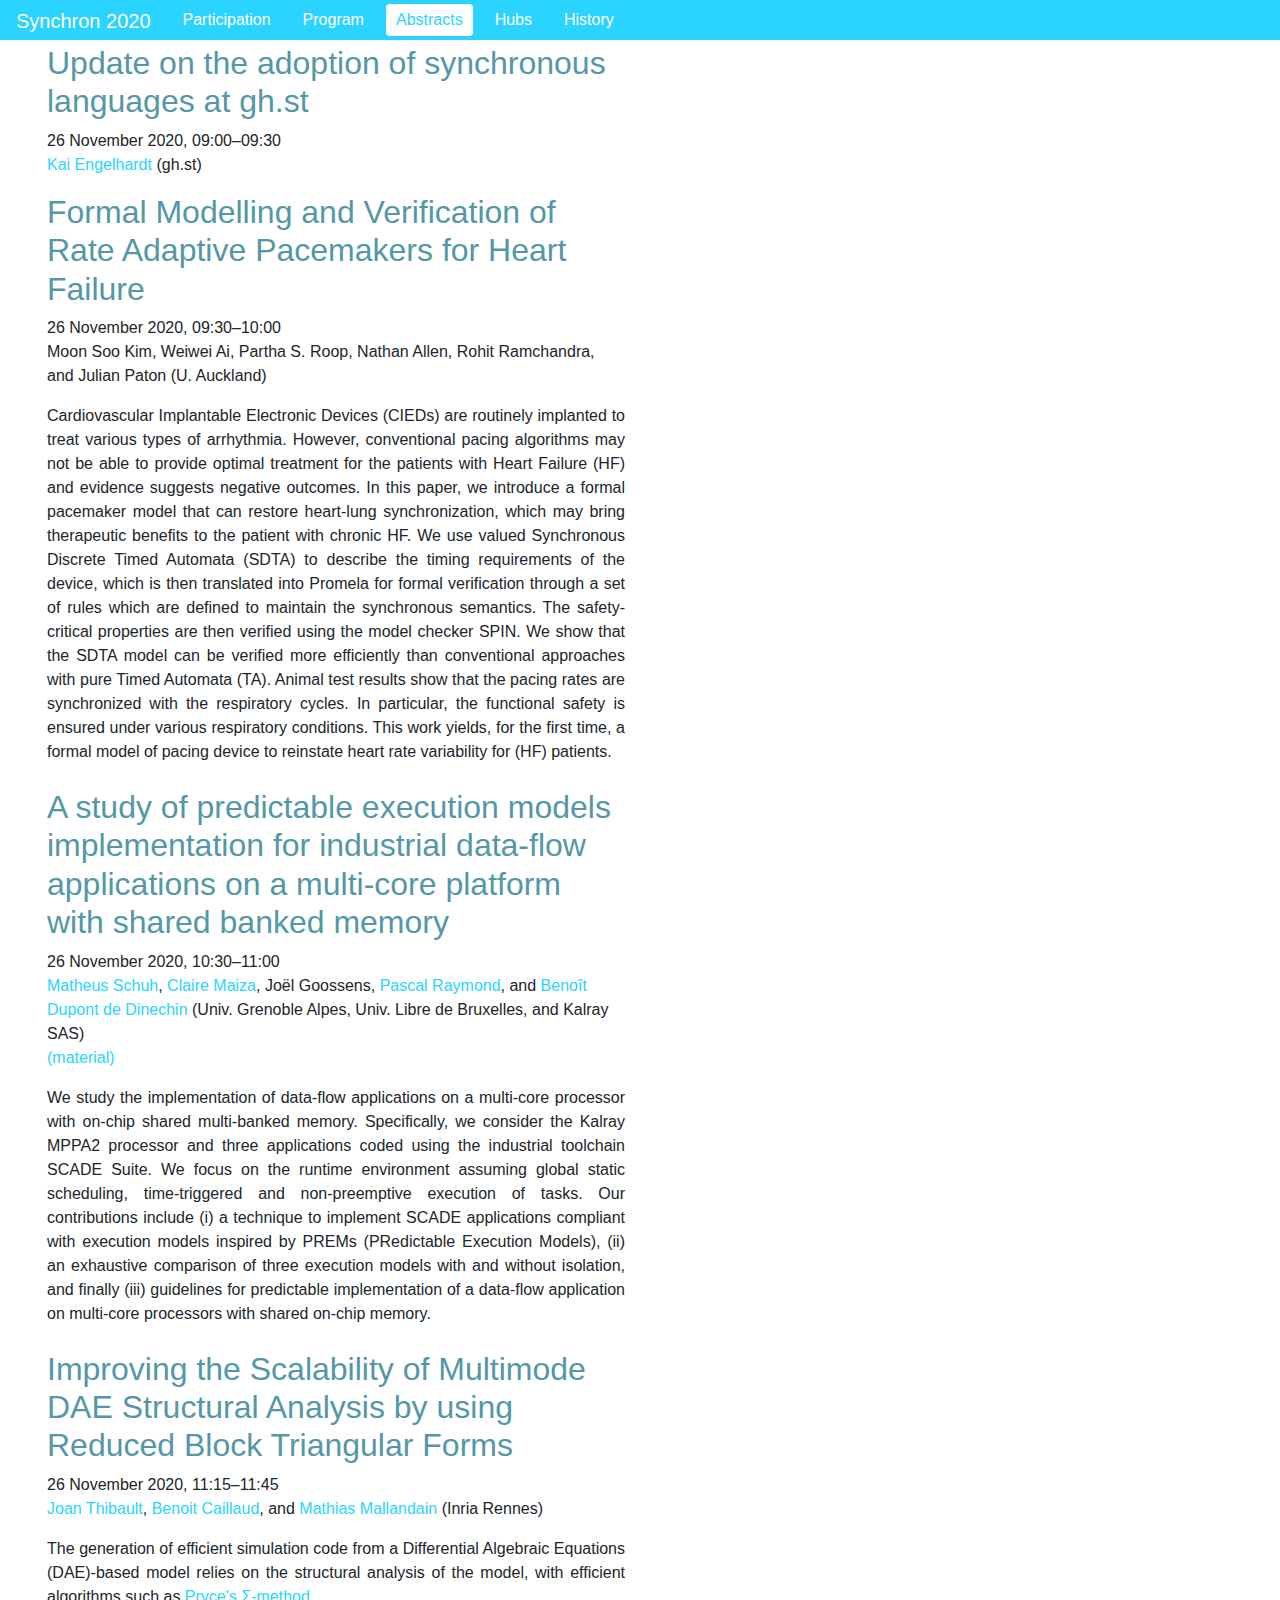
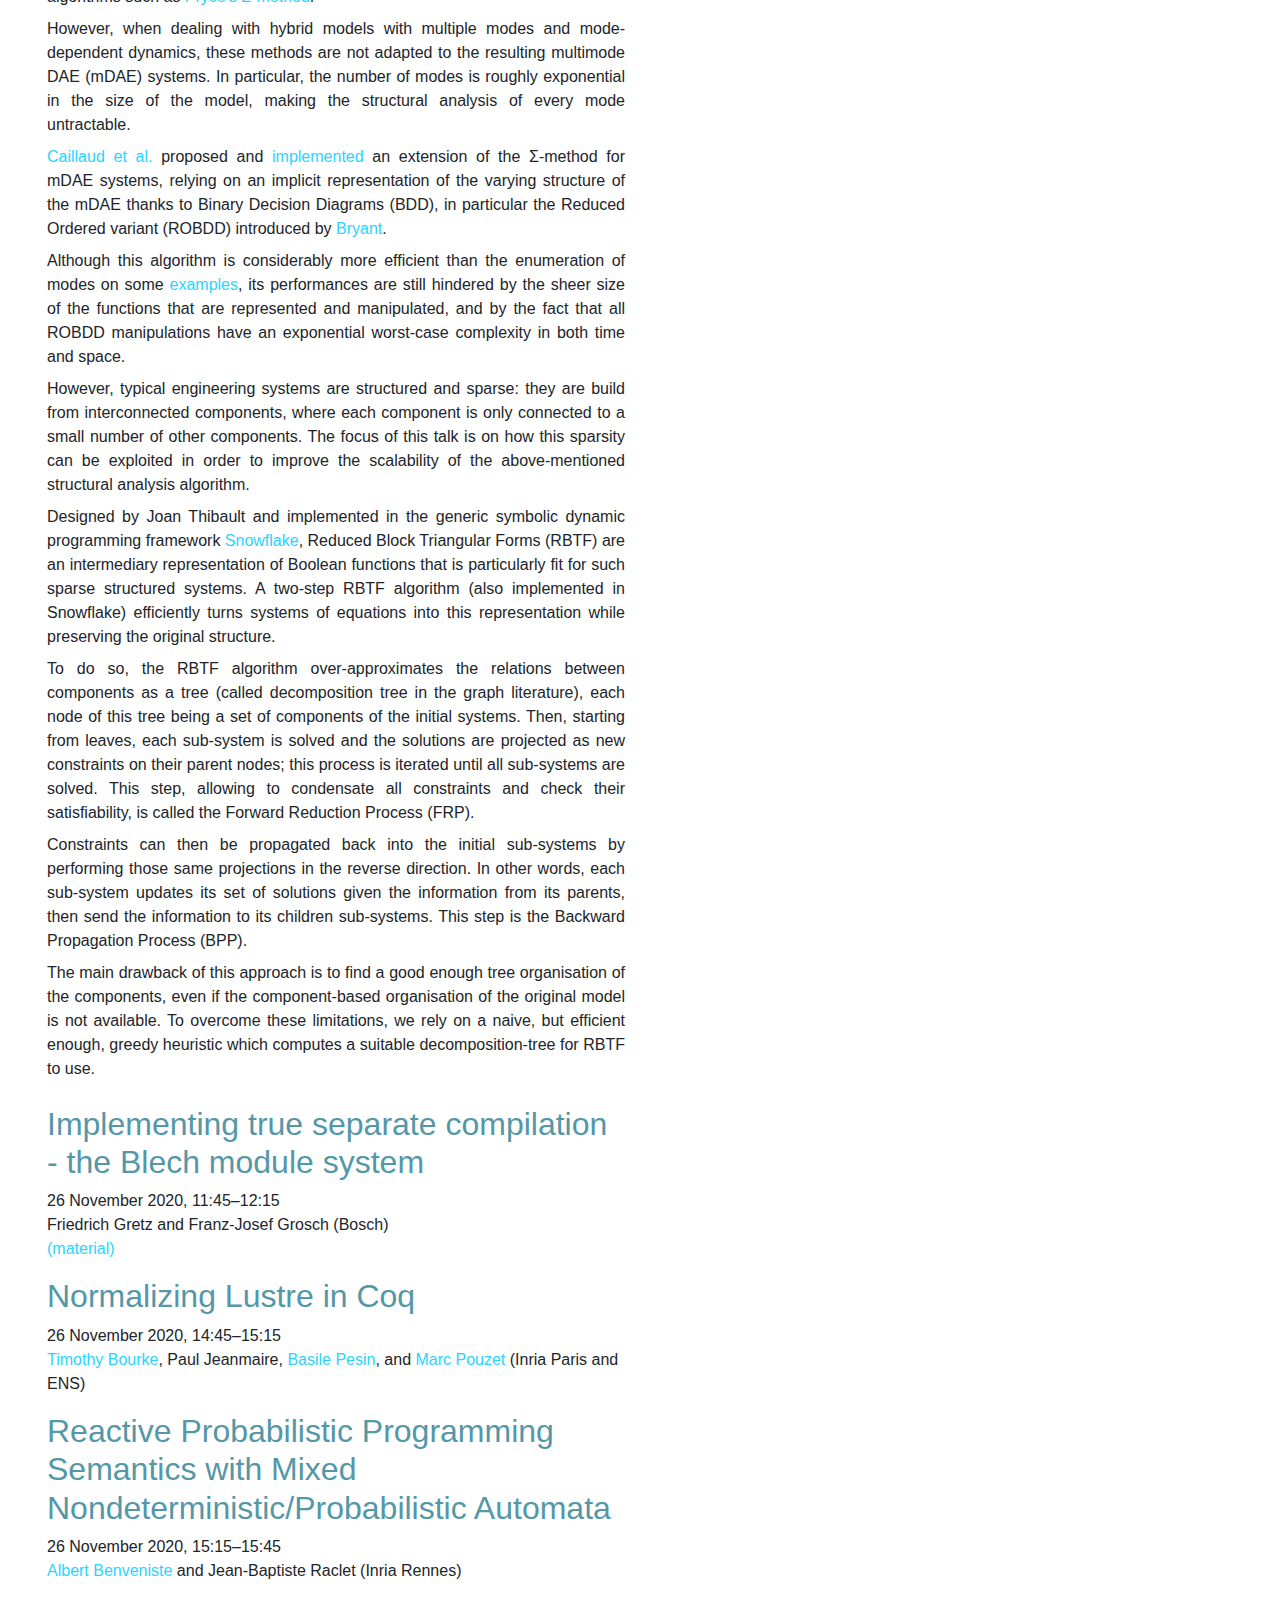
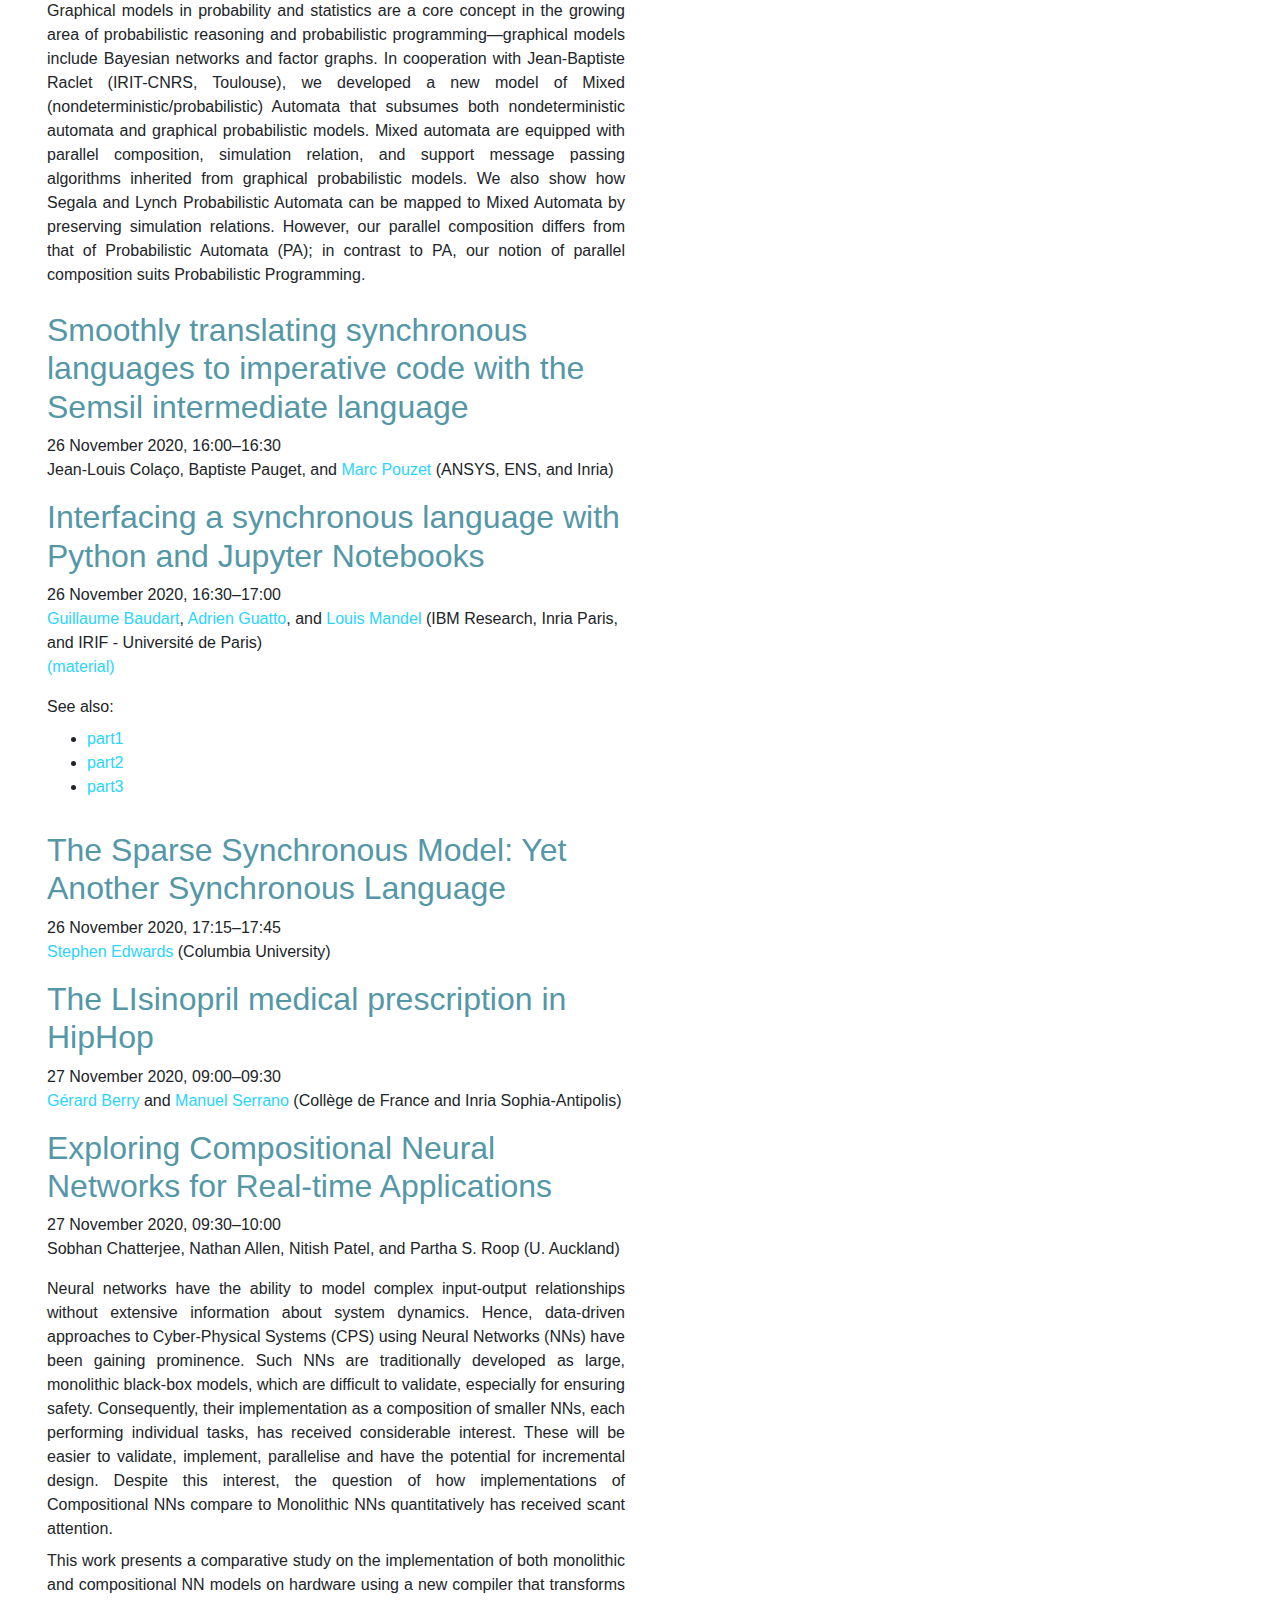
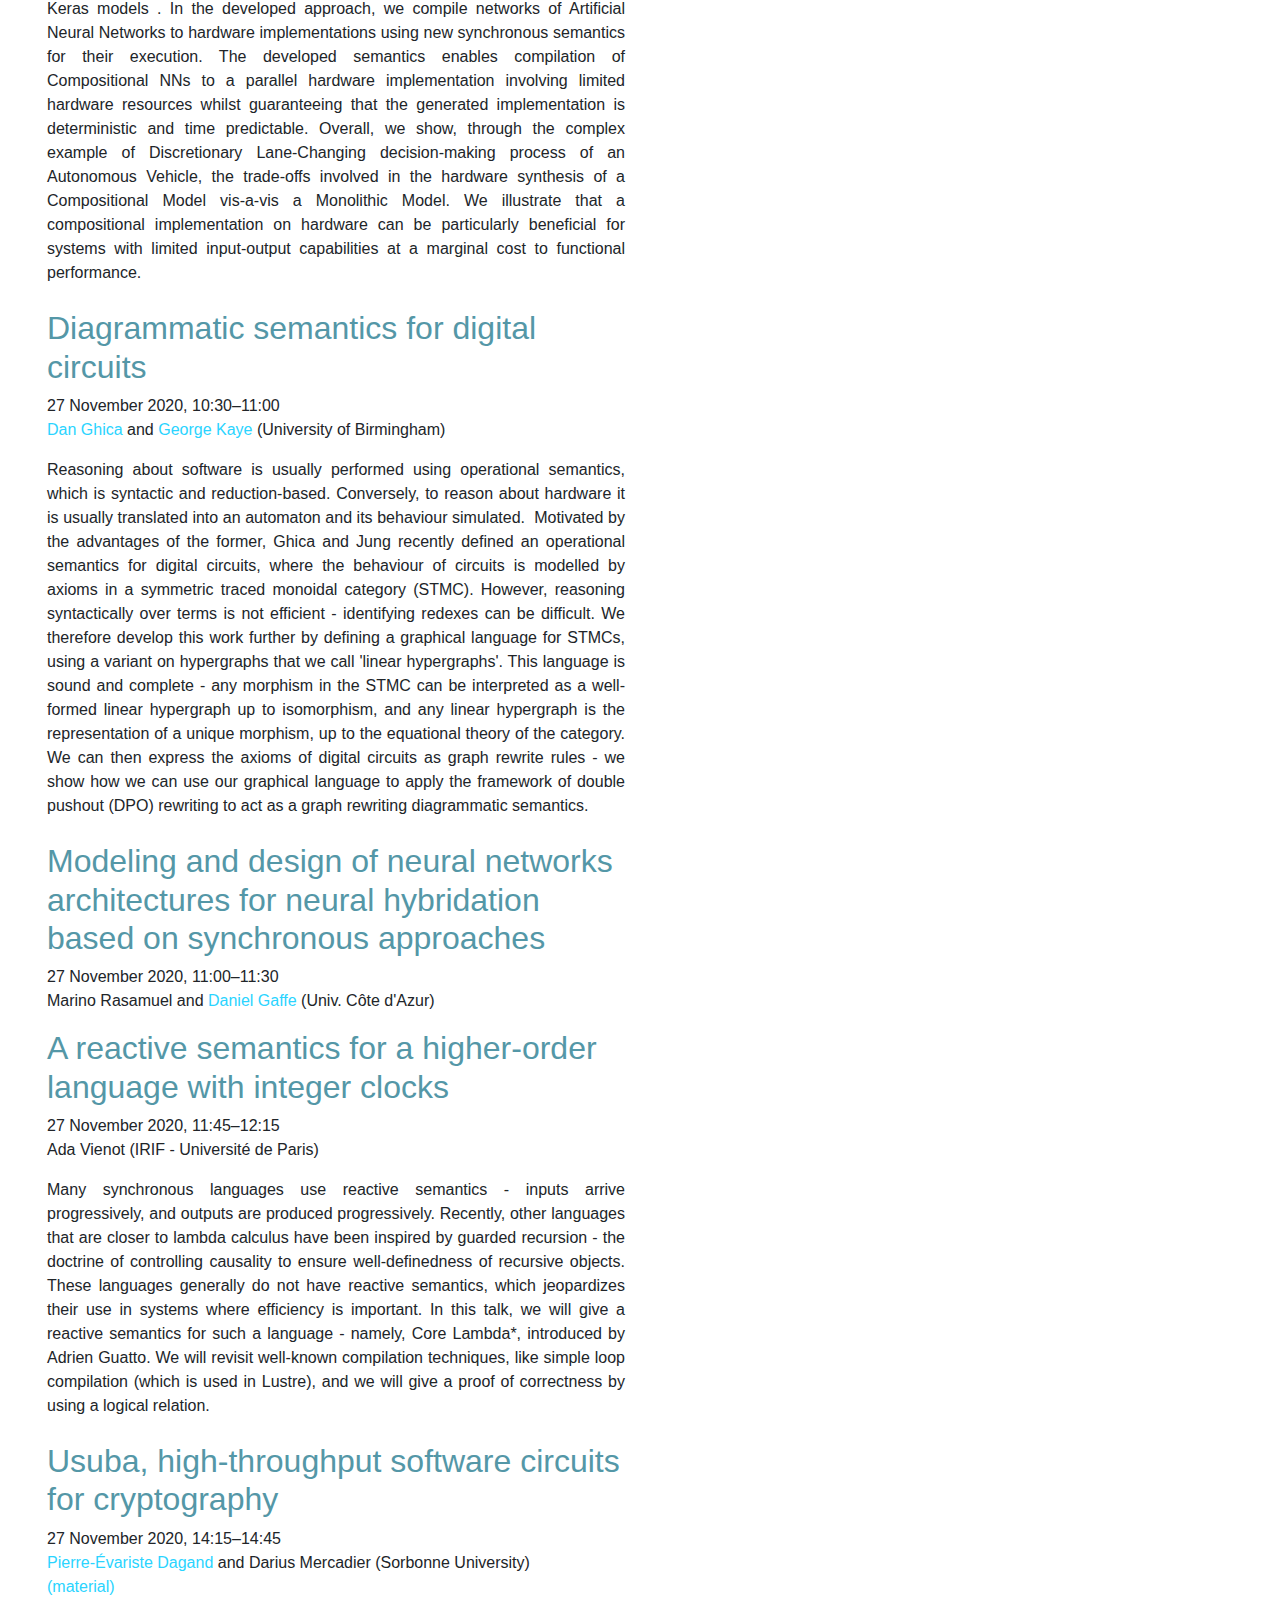
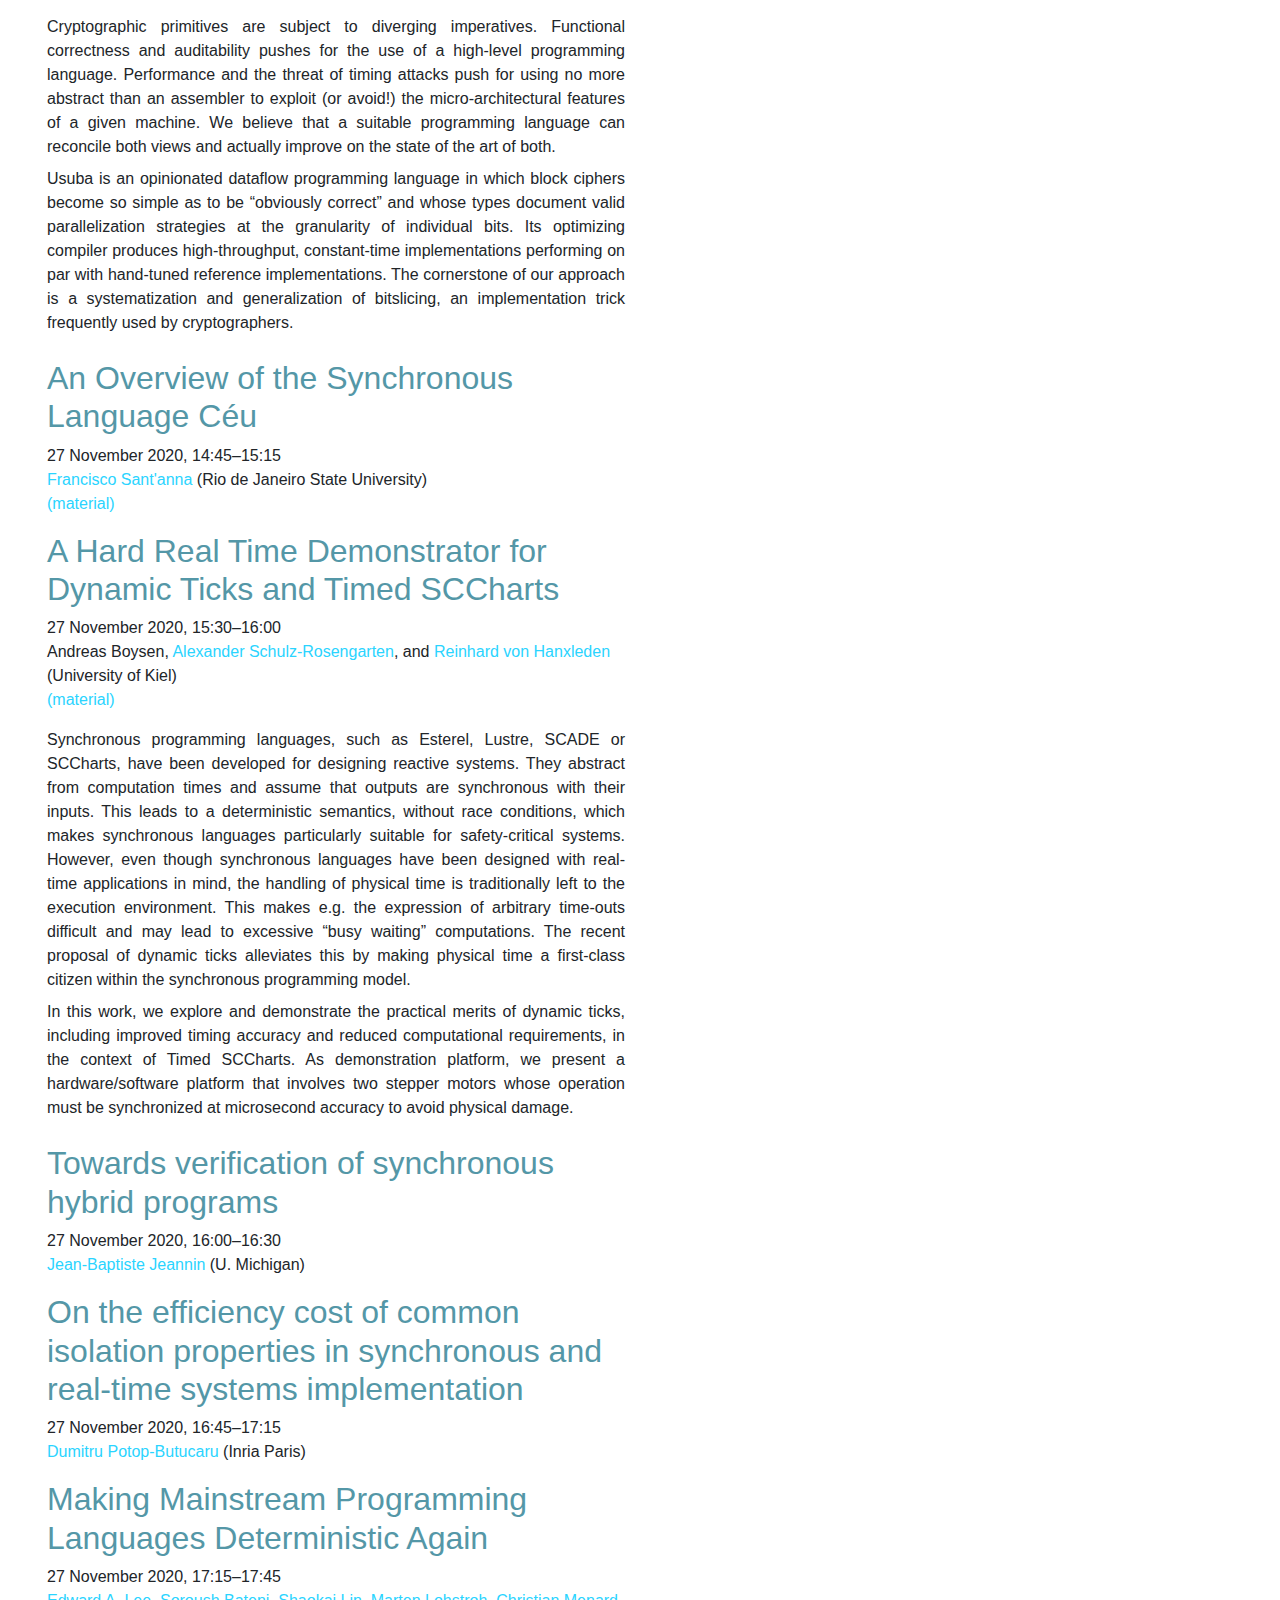
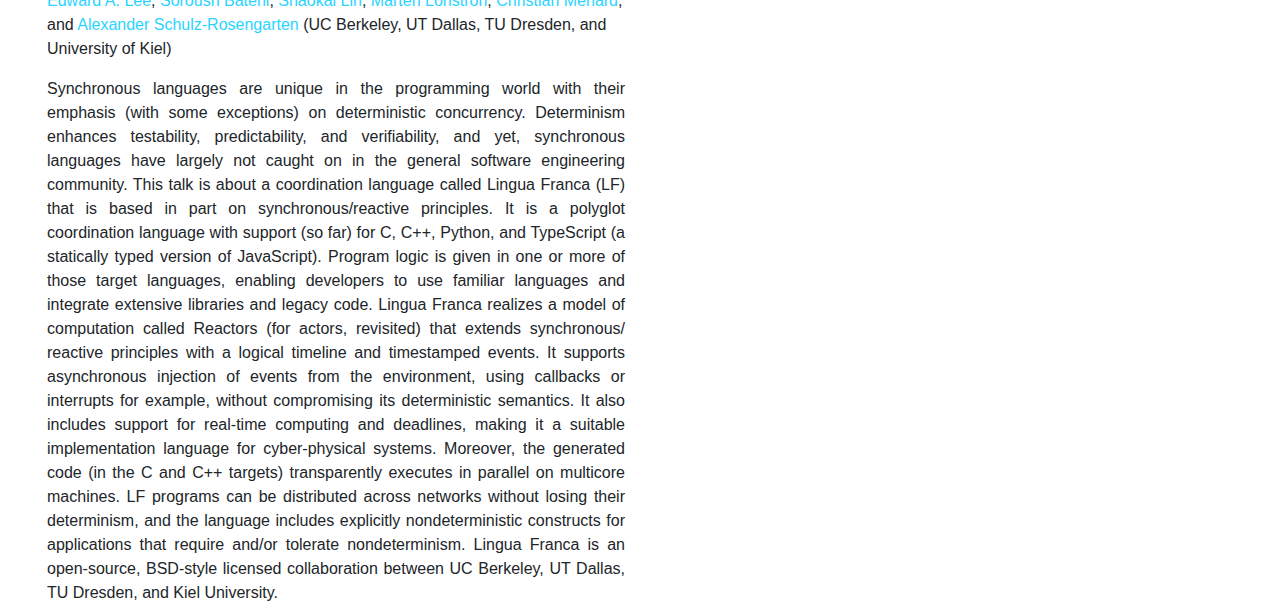
==== commit 2963d7d4: "More Baudart material" ====
--- a/abstracts.html
+++ b/abstracts.html
@@ -12,7 +12,7 @@
 <p>The main drawback of this approach is to find a good enough tree organisation of the components, even if the component-based organisation of the original model is not available. To overcome these limitations, we rely on a naive, but efficient enough, greedy heuristic which computes a suitable decomposition-tree for RBTF to use.</p>
 </div></div><div class="talk-details"><h2 id="Implementing-true-separate-compilation---the-Blech-module-system">Implementing true separate compilation - the Blech module system</h2><div class="when">26 November 2020, 11:45–12:15</div><div class="authors"><span class="speaker">Friedrich Gretz</span> and <span>Franz-Josef Grosch</span></div><div class="affiliations">(Bosch)</div><div class="material d-print-none"><a href="https://www.blech-lang.org">(material)</a></div><div class="abstract-text"></div></div><div class="talk-details"><h2 id="Normalizing-Lustre-in-Coq">Normalizing Lustre in Coq</h2><div class="when">26 November 2020, 14:45–15:15</div><div class="authors"><span><a href="https://www.tbrk.org">Timothy Bourke</a></span>, <span class="speaker">Paul Jeanmaire</span>, <span class="speaker"><a href="https://vertmo.github.io">Basile Pesin</a></span>, and <span><a href="https://www.di.ens.fr/~pouzet/">Marc Pouzet</a></span></div><div class="affiliations">(Inria Paris and ENS)</div><div class="abstract-text"></div></div><div class="talk-details"><h2 id="Reactive-Probabilistic-Programming-Semantics-with-Mixed-Nondeterministic/Probabilistic-Automata">Reactive Probabilistic Programming Semantics with Mixed Nondeterministic/Probabilistic Automata</h2><div class="when">26 November 2020, 15:15–15:45</div><div class="authors"><span class="speaker"><a href="http://people.rennes.inria.fr/Albert.Benveniste/">Albert Benveniste</a></span> and <span>Jean-Baptiste Raclet</span></div><div class="affiliations">(Inria Rennes)</div><div class="abstract-text"><p>Graphical models in probability and statistics are a core concept in the growing area of probabilistic reasoning and probabilistic programming—graphical models include Bayesian networks and factor graphs. In cooperation with Jean-Baptiste Raclet (IRIT-CNRS, Toulouse), we developed a new model of Mixed (nondeterministic/probabilistic) Automata that subsumes both nondeterministic automata and graphical probabilistic models. Mixed automata are equipped with parallel composition, simulation relation, and support message passing algorithms inherited from graphical probabilistic models. We also show how Segala and Lynch Probabilistic Automata can be mapped to Mixed Automata by preserving simulation relations. However, our parallel composition differs from that of Probabilistic Automata (PA); in contrast to PA, our notion of parallel composition suits Probabilistic Programming.</p>
 </div></div><div class="talk-details"><h2 id="Smoothly-translating-synchronous-languages-to-imperative-code-with-the-Semsil-intermediate-language">Smoothly translating synchronous languages to imperative code with the Semsil intermediate language</h2><div class="when">26 November 2020, 16:00–16:30</div><div class="authors"><span>Jean-Louis Colaço</span>, <span class="speaker">Baptiste Pauget</span>, and <span><a href="https://www.di.ens.fr/~pouzet/">Marc Pouzet</a></span></div><div class="affiliations">(ANSYS, ENS, and Inria)</div><div class="abstract-text"></div></div><div class="talk-details"><h2 id="Interfacing-a-synchronous-language-with-Python-and-Jupyter-Notebooks">Interfacing a synchronous language with Python and Jupyter Notebooks</h2><div class="when">26 November 2020, 16:30–17:00</div><div class="authors"><span class="speaker"><a href="https://guillaume.baudart.eu">Guillaume Baudart</a></span>, <span><a href="https://www.irif.fr/~guatto/">Adrien Guatto</a></span>, and <span class="speaker"><a href="https://www.lri.fr/~mandel/">Louis Mandel</a></span></div><div class="affiliations">(IBM Research, Inria Paris, and IRIF - Université de Paris)</div><div class="material d-print-none"><a href="https://gitlab.inria.fr/gbaudart/2020-synchron">(material)</a></div><div class="abstract-text"><p>See also:</p>
-<ul><li><a href="baudart/2020-synchron-part-1-audio.html">part1</a></li></ul><ul><li><a href="baudart/2020-synchron-part-2-rppl.html">part2</a></li></ul><ul><li><a href="baudart/2020-synchron-part-3-heptagon.html">part3</a></li></ul></div></div><div class="talk-details"><h2 id="The-Sparse-Synchronous-Model:-Yet-Another-Synchronous-Language">The Sparse Synchronous Model: Yet Another Synchronous Language</h2><div class="when">26 November 2020, 17:15–17:45</div><div class="authors"><span class="speaker"><a href="http://www.cs.columbia.edu/~sedwards/">Stephen Edwards</a></span></div><div class="affiliations">(Columbia University)</div><div class="abstract-text"></div></div><div class="talk-details"><h2 id="The-LIsinopril-medical-prescription-in-HipHop">The LIsinopril medical prescription in HipHop</h2><div class="when">27 November 2020, 09:00–09:30</div><div class="authors"><span class="speaker"><a href="http://www.college-de-france.fr/site/gerard-berry/index.htm">Gérard Berry</a></span> and <span><a href="https://www-sop.inria.fr/members/Manuel.Serrano/">Manuel Serrano</a></span></div><div class="affiliations">(Collège de France and Inria Sophia-Antipolis)</div><div class="abstract-text"></div></div><div class="talk-details"><h2 id="Exploring-Compositional-Neural-Networks-for-Real-time-Applications">Exploring Compositional Neural Networks for Real-time Applications</h2><div class="when">27 November 2020, 09:30–10:00</div><div class="authors"><span class="speaker">Sobhan Chatterjee</span>, <span>Nathan Allen</span>, <span>Nitish Patel</span>, and <span>Partha S. Roop</span></div><div class="affiliations">(U. Auckland)</div><div class="abstract-text"><p>Neural networks have the ability to model complex input-output relationships without extensive information about system dynamics. Hence, data-driven approaches to Cyber-Physical Systems (CPS) using Neural Networks (NNs) have been gaining prominence. Such NNs are traditionally developed as large, monolithic black-box models, which are difficult to validate, especially for ensuring safety. Consequently, their implementation as a composition of smaller NNs, each performing individual tasks, has received considerable interest. These will be easier to validate, implement, parallelise and have the potential for incremental design. Despite this interest, the question of how implementations of Compositional NNs compare to Monolithic NNs quantitatively has received scant attention.</p>
+<ul><li><a href="baudart/2020-synchron-part-1-audio.html">part1</a></li><li><a href="baudart/2020-synchron-part-2-rppl.html">part2</a></li><li><a href="baudart/2020-synchron-part-3-heptagon.html">part3</a></li></ul></div></div><div class="talk-details"><h2 id="The-Sparse-Synchronous-Model:-Yet-Another-Synchronous-Language">The Sparse Synchronous Model: Yet Another Synchronous Language</h2><div class="when">26 November 2020, 17:15–17:45</div><div class="authors"><span class="speaker"><a href="http://www.cs.columbia.edu/~sedwards/">Stephen Edwards</a></span></div><div class="affiliations">(Columbia University)</div><div class="abstract-text"></div></div><div class="talk-details"><h2 id="The-LIsinopril-medical-prescription-in-HipHop">The LIsinopril medical prescription in HipHop</h2><div class="when">27 November 2020, 09:00–09:30</div><div class="authors"><span class="speaker"><a href="http://www.college-de-france.fr/site/gerard-berry/index.htm">Gérard Berry</a></span> and <span><a href="https://www-sop.inria.fr/members/Manuel.Serrano/">Manuel Serrano</a></span></div><div class="affiliations">(Collège de France and Inria Sophia-Antipolis)</div><div class="abstract-text"></div></div><div class="talk-details"><h2 id="Exploring-Compositional-Neural-Networks-for-Real-time-Applications">Exploring Compositional Neural Networks for Real-time Applications</h2><div class="when">27 November 2020, 09:30–10:00</div><div class="authors"><span class="speaker">Sobhan Chatterjee</span>, <span>Nathan Allen</span>, <span>Nitish Patel</span>, and <span>Partha S. Roop</span></div><div class="affiliations">(U. Auckland)</div><div class="abstract-text"><p>Neural networks have the ability to model complex input-output relationships without extensive information about system dynamics. Hence, data-driven approaches to Cyber-Physical Systems (CPS) using Neural Networks (NNs) have been gaining prominence. Such NNs are traditionally developed as large, monolithic black-box models, which are difficult to validate, especially for ensuring safety. Consequently, their implementation as a composition of smaller NNs, each performing individual tasks, has received considerable interest. These will be easier to validate, implement, parallelise and have the potential for incremental design. Despite this interest, the question of how implementations of Compositional NNs compare to Monolithic NNs quantitatively has received scant attention.</p>
 <p>This work presents a comparative study on the implementation of both monolithic and compositional NN models on hardware using a new compiler that transforms Keras models . In the developed approach, we compile networks of Artificial Neural Networks to hardware implementations using new synchronous semantics for their execution. The developed semantics enables compilation of Compositional NNs to a parallel hardware implementation involving limited hardware resources whilst guaranteeing that the generated implementation is deterministic and time predictable. Overall, we show, through the complex example of  Discretionary Lane-Changing decision-making process of an Autonomous Vehicle,  the trade-offs involved in the hardware synthesis of a Compositional Model vis-a-vis a Monolithic Model. We illustrate that a compositional implementation on hardware can be particularly beneficial for systems with limited input-output capabilities at a marginal cost to functional performance.</p>
 </div></div><div class="talk-details"><h2 id="Diagrammatic-semantics-for-digital-circuits">Diagrammatic semantics for digital circuits</h2><div class="when">27 November 2020, 10:30–11:00</div><div class="authors"><span><a href="https://www.cs.bham.ac.uk/~drg/?_ga=2.138870139.951683747.1605211235-2074045637.1605027542">Dan Ghica</a></span> and <span class="speaker"><a href="https://georgejkaye.com">George Kaye</a></span></div><div class="affiliations">(University of Birmingham)</div><div class="abstract-text"><p>Reasoning about software is usually performed using operational semantics, which is syntactic and reduction-based. Conversely, to reason about hardware it is usually translated into an automaton and its behaviour simulated.  Motivated by the advantages of the former, Ghica and Jung recently defined an operational semantics for digital circuits, where the behaviour of circuits is modelled by axioms in a symmetric traced monoidal category (STMC). However, reasoning syntactically over terms is not efficient - identifying redexes can be difficult. We therefore develop this work further by defining a graphical language for STMCs, using a variant on hypergraphs that we call 'linear hypergraphs'. This language is sound and complete - any morphism in the STMC can be interpreted as a well-formed linear hypergraph up to isomorphism, and any linear hypergraph is the representation of a unique morphism, up to the equational theory of the category. We can then express the axioms of digital circuits as graph rewrite rules - we show how we can use our graphical language to apply the framework of double pushout (DPO) rewriting to act as a graph rewriting diagrammatic semantics.</p>
 </div></div><div class="talk-details"><h2 id="Modeling-and-design-of-neural-networks-architectures-for-neural-hybridation-based-on-synchronous-approaches">Modeling and design of neural networks architectures for neural hybridation based on synchronous approaches</h2><div class="when">27 November 2020, 11:00–11:30</div><div class="authors"><span class="speaker">Marino Rasamuel</span> and <span><a href="http://www.unice.fr/dgaffe/">Daniel Gaffe </a></span></div><div class="affiliations">(Univ. Côte d'Azur)</div><div class="abstract-text"></div></div><div class="talk-details"><h2 id="A-reactive-semantics-for-a-higher-order-language-with-integer-clocks">A reactive semantics for a higher-order language with integer clocks</h2><div class="when">27 November 2020, 11:45–12:15</div><div class="authors"><span class="speaker">Ada Vienot</span></div><div class="affiliations">(IRIF - Université de Paris)</div><div class="abstract-text"><p>Many synchronous languages use reactive semantics - inputs arrive progressively, and outputs are produced progressively. Recently, other languages that are closer to lambda calculus have been inspired by guarded recursion - the doctrine of controlling causality to ensure well-definedness of recursive objects. These languages generally do not have reactive semantics, which jeopardizes their use in systems where efficiency is important. In this talk, we will give a reactive semantics for such a language - namely, Core Lambda*, introduced by Adrien Guatto. We will revisit well-known compilation techniques, like simple loop compilation (which is used in Lustre), and we will give a proof of correctness by using a logical relation.</p>
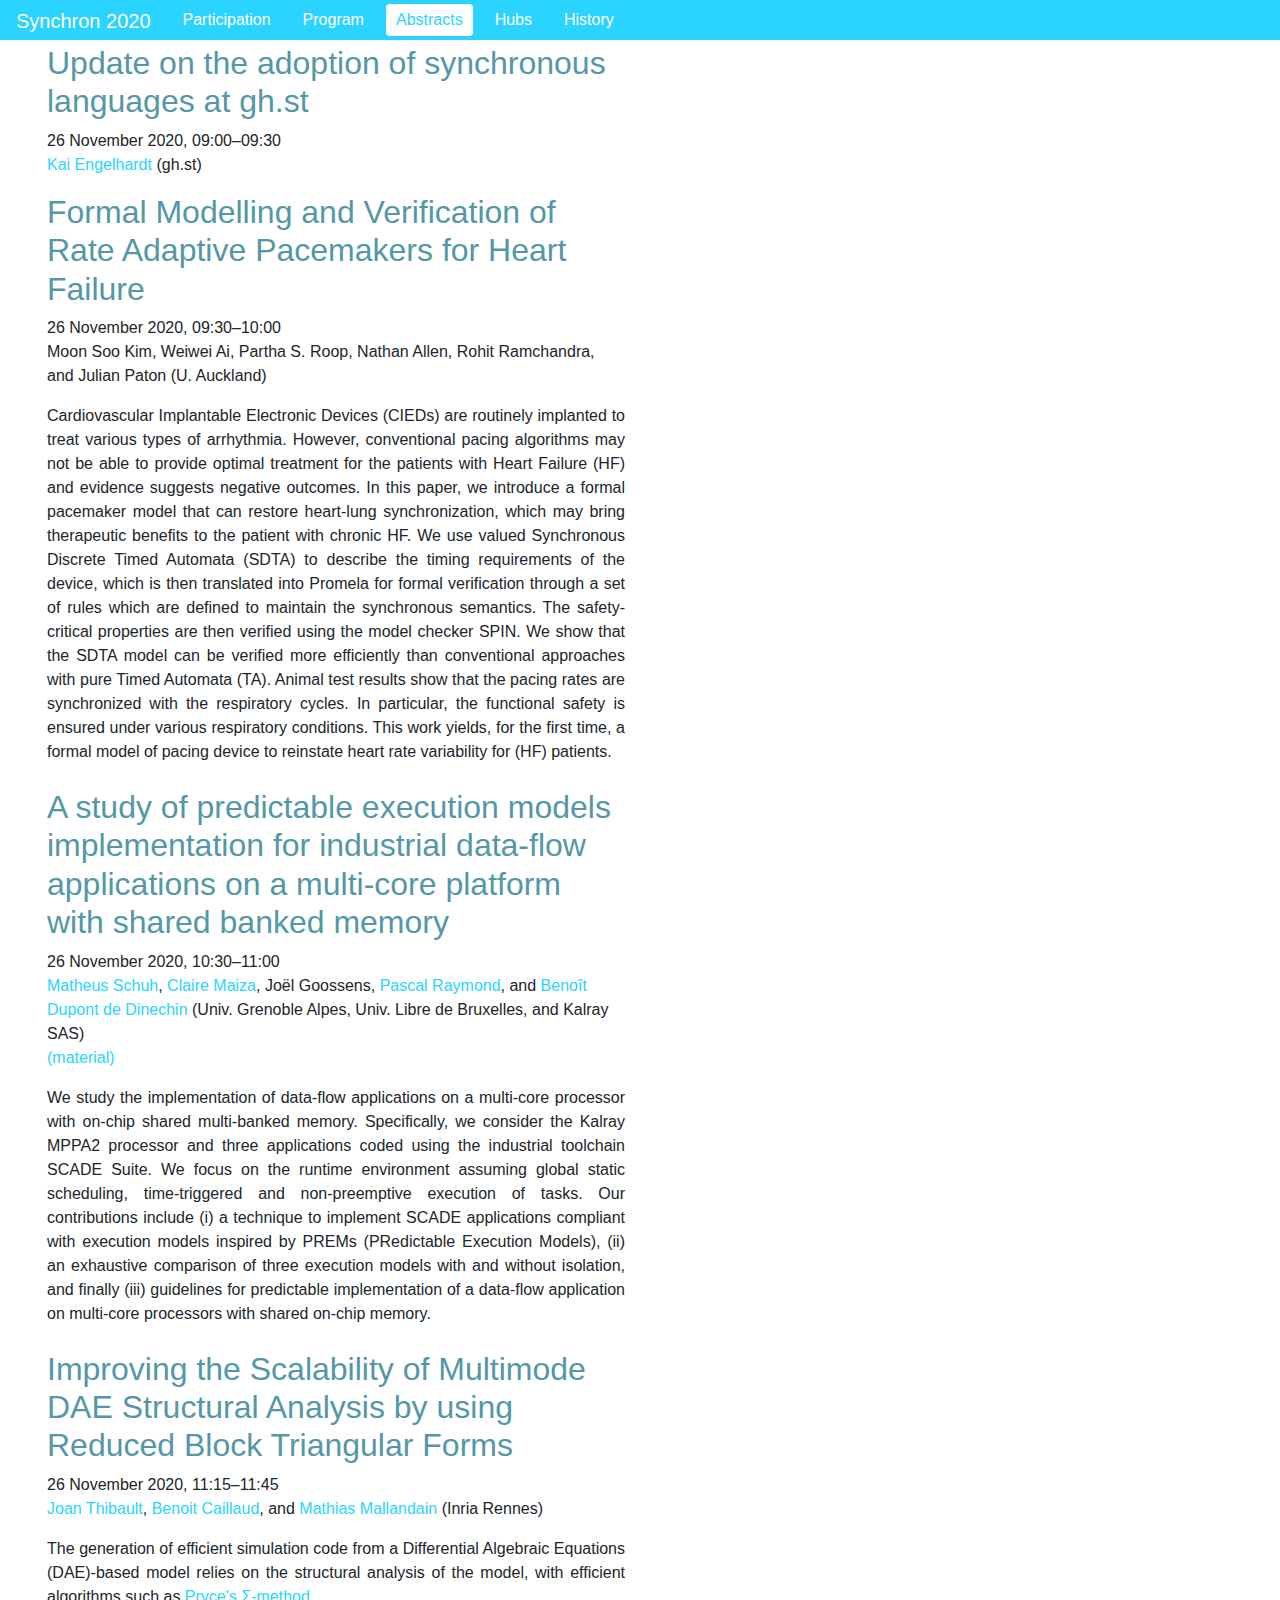
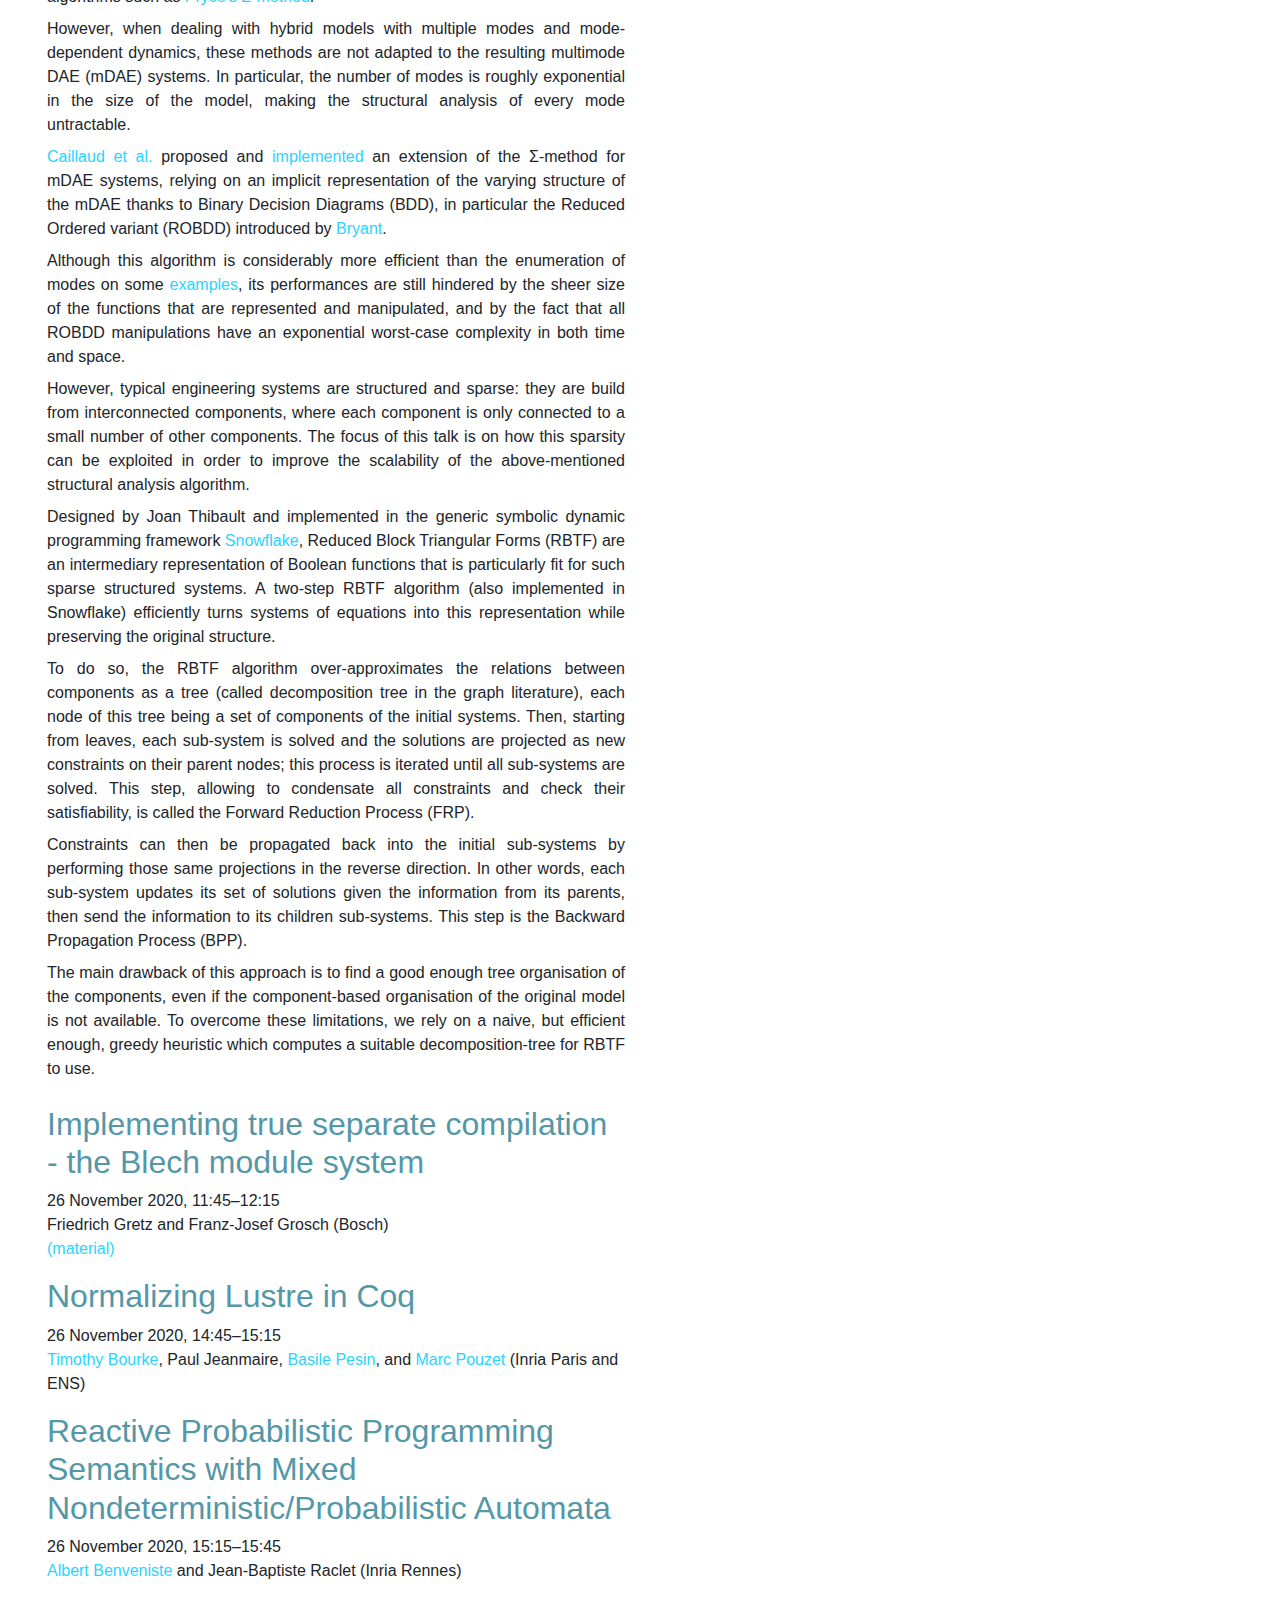
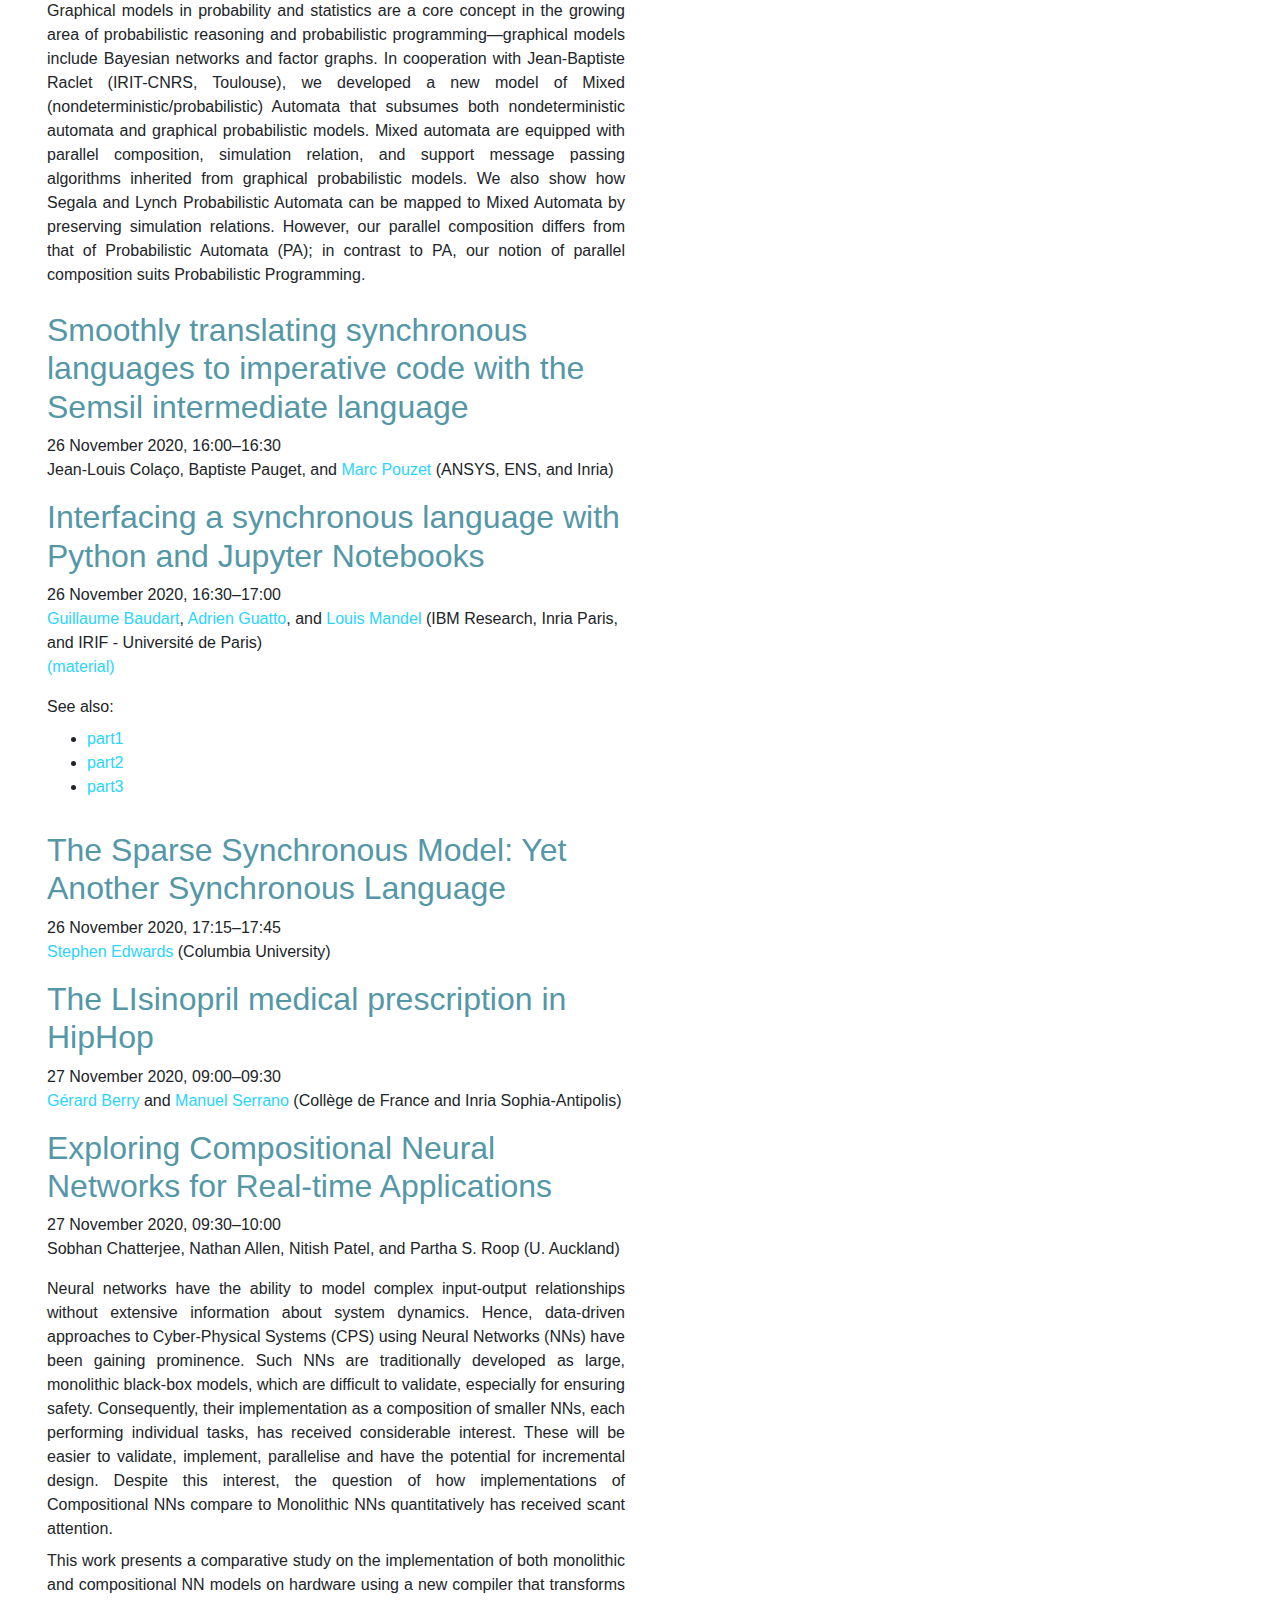
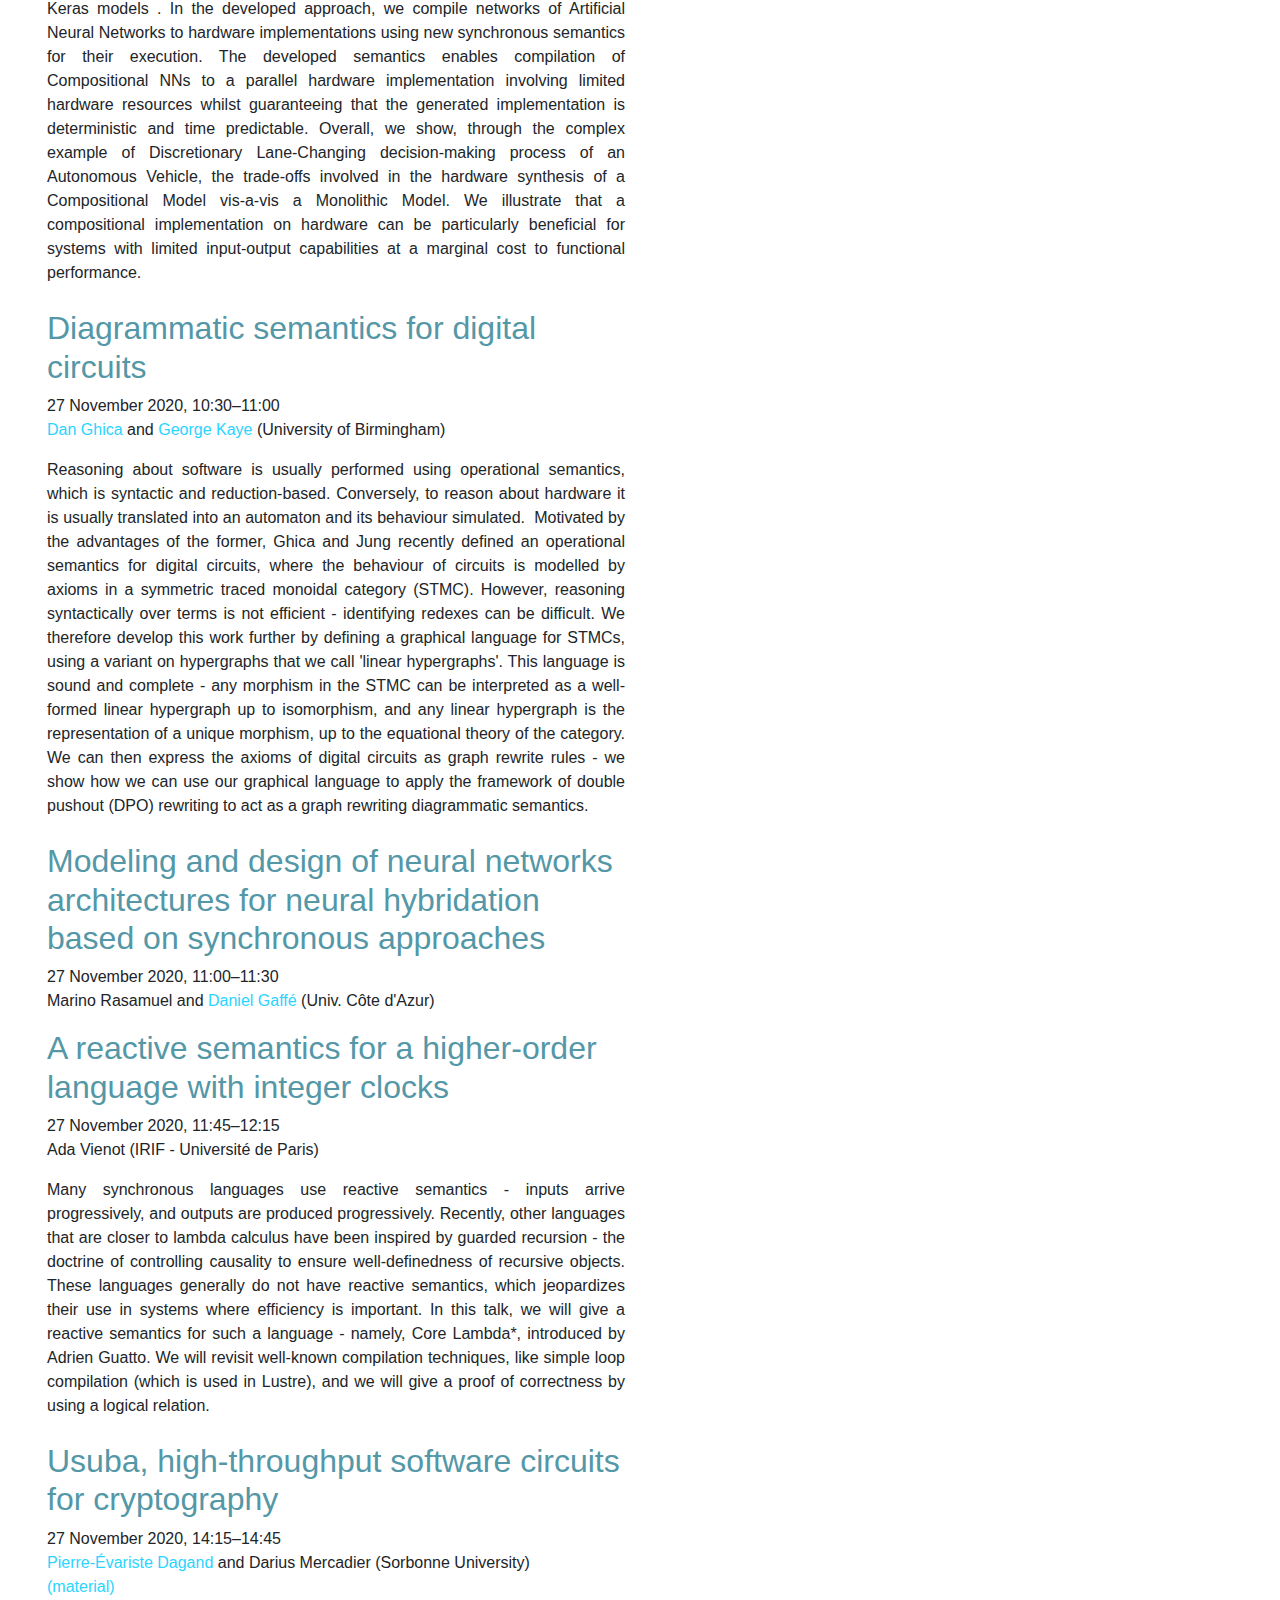
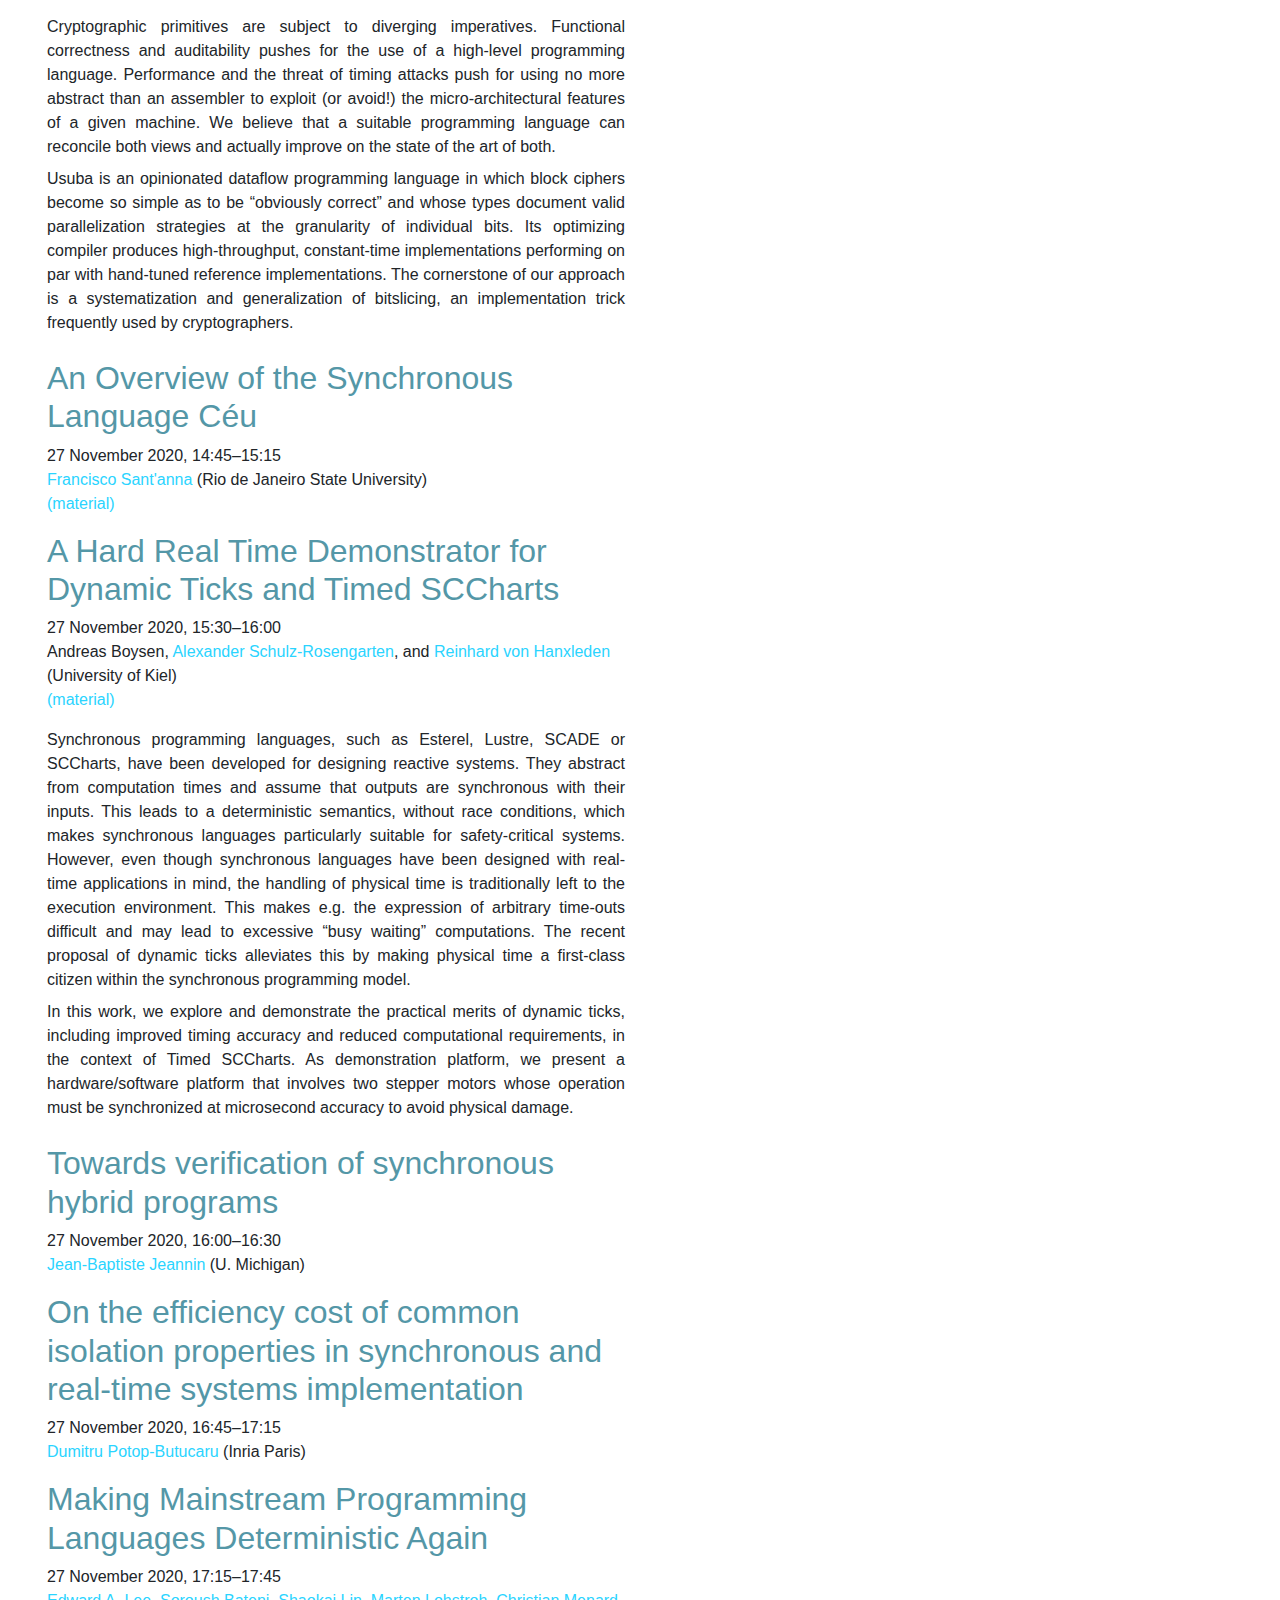
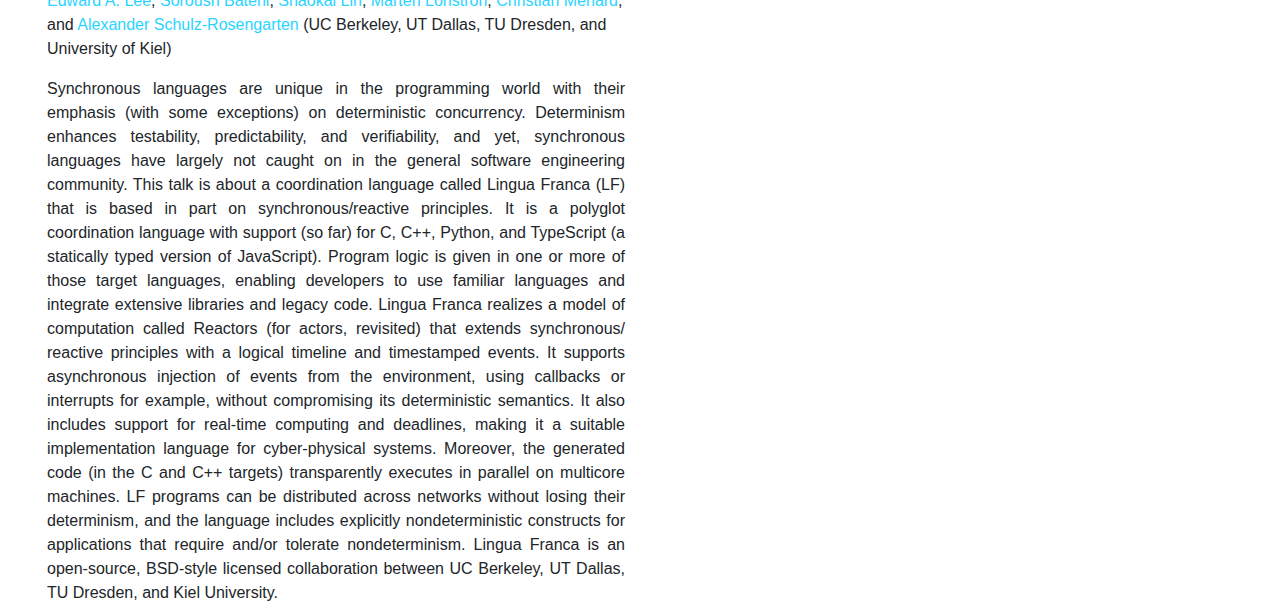
==== commit 58b0cfc8: "Gaffe -> Gaffé" ====
--- a/abstracts.html
+++ b/abstracts.html
@@ -15,7 +15,7 @@
 <ul><li><a href="baudart/2020-synchron-part-1-audio.html">part1</a></li><li><a href="baudart/2020-synchron-part-2-rppl.html">part2</a></li><li><a href="baudart/2020-synchron-part-3-heptagon.html">part3</a></li></ul></div></div><div class="talk-details"><h2 id="The-Sparse-Synchronous-Model:-Yet-Another-Synchronous-Language">The Sparse Synchronous Model: Yet Another Synchronous Language</h2><div class="when">26 November 2020, 17:15–17:45</div><div class="authors"><span class="speaker"><a href="http://www.cs.columbia.edu/~sedwards/">Stephen Edwards</a></span></div><div class="affiliations">(Columbia University)</div><div class="abstract-text"></div></div><div class="talk-details"><h2 id="The-LIsinopril-medical-prescription-in-HipHop">The LIsinopril medical prescription in HipHop</h2><div class="when">27 November 2020, 09:00–09:30</div><div class="authors"><span class="speaker"><a href="http://www.college-de-france.fr/site/gerard-berry/index.htm">Gérard Berry</a></span> and <span><a href="https://www-sop.inria.fr/members/Manuel.Serrano/">Manuel Serrano</a></span></div><div class="affiliations">(Collège de France and Inria Sophia-Antipolis)</div><div class="abstract-text"></div></div><div class="talk-details"><h2 id="Exploring-Compositional-Neural-Networks-for-Real-time-Applications">Exploring Compositional Neural Networks for Real-time Applications</h2><div class="when">27 November 2020, 09:30–10:00</div><div class="authors"><span class="speaker">Sobhan Chatterjee</span>, <span>Nathan Allen</span>, <span>Nitish Patel</span>, and <span>Partha S. Roop</span></div><div class="affiliations">(U. Auckland)</div><div class="abstract-text"><p>Neural networks have the ability to model complex input-output relationships without extensive information about system dynamics. Hence, data-driven approaches to Cyber-Physical Systems (CPS) using Neural Networks (NNs) have been gaining prominence. Such NNs are traditionally developed as large, monolithic black-box models, which are difficult to validate, especially for ensuring safety. Consequently, their implementation as a composition of smaller NNs, each performing individual tasks, has received considerable interest. These will be easier to validate, implement, parallelise and have the potential for incremental design. Despite this interest, the question of how implementations of Compositional NNs compare to Monolithic NNs quantitatively has received scant attention.</p>
 <p>This work presents a comparative study on the implementation of both monolithic and compositional NN models on hardware using a new compiler that transforms Keras models . In the developed approach, we compile networks of Artificial Neural Networks to hardware implementations using new synchronous semantics for their execution. The developed semantics enables compilation of Compositional NNs to a parallel hardware implementation involving limited hardware resources whilst guaranteeing that the generated implementation is deterministic and time predictable. Overall, we show, through the complex example of  Discretionary Lane-Changing decision-making process of an Autonomous Vehicle,  the trade-offs involved in the hardware synthesis of a Compositional Model vis-a-vis a Monolithic Model. We illustrate that a compositional implementation on hardware can be particularly beneficial for systems with limited input-output capabilities at a marginal cost to functional performance.</p>
 </div></div><div class="talk-details"><h2 id="Diagrammatic-semantics-for-digital-circuits">Diagrammatic semantics for digital circuits</h2><div class="when">27 November 2020, 10:30–11:00</div><div class="authors"><span><a href="https://www.cs.bham.ac.uk/~drg/?_ga=2.138870139.951683747.1605211235-2074045637.1605027542">Dan Ghica</a></span> and <span class="speaker"><a href="https://georgejkaye.com">George Kaye</a></span></div><div class="affiliations">(University of Birmingham)</div><div class="abstract-text"><p>Reasoning about software is usually performed using operational semantics, which is syntactic and reduction-based. Conversely, to reason about hardware it is usually translated into an automaton and its behaviour simulated.  Motivated by the advantages of the former, Ghica and Jung recently defined an operational semantics for digital circuits, where the behaviour of circuits is modelled by axioms in a symmetric traced monoidal category (STMC). However, reasoning syntactically over terms is not efficient - identifying redexes can be difficult. We therefore develop this work further by defining a graphical language for STMCs, using a variant on hypergraphs that we call 'linear hypergraphs'. This language is sound and complete - any morphism in the STMC can be interpreted as a well-formed linear hypergraph up to isomorphism, and any linear hypergraph is the representation of a unique morphism, up to the equational theory of the category. We can then express the axioms of digital circuits as graph rewrite rules - we show how we can use our graphical language to apply the framework of double pushout (DPO) rewriting to act as a graph rewriting diagrammatic semantics.</p>
-</div></div><div class="talk-details"><h2 id="Modeling-and-design-of-neural-networks-architectures-for-neural-hybridation-based-on-synchronous-approaches">Modeling and design of neural networks architectures for neural hybridation based on synchronous approaches</h2><div class="when">27 November 2020, 11:00–11:30</div><div class="authors"><span class="speaker">Marino Rasamuel</span> and <span><a href="http://www.unice.fr/dgaffe/">Daniel Gaffe </a></span></div><div class="affiliations">(Univ. Côte d'Azur)</div><div class="abstract-text"></div></div><div class="talk-details"><h2 id="A-reactive-semantics-for-a-higher-order-language-with-integer-clocks">A reactive semantics for a higher-order language with integer clocks</h2><div class="when">27 November 2020, 11:45–12:15</div><div class="authors"><span class="speaker">Ada Vienot</span></div><div class="affiliations">(IRIF - Université de Paris)</div><div class="abstract-text"><p>Many synchronous languages use reactive semantics - inputs arrive progressively, and outputs are produced progressively. Recently, other languages that are closer to lambda calculus have been inspired by guarded recursion - the doctrine of controlling causality to ensure well-definedness of recursive objects. These languages generally do not have reactive semantics, which jeopardizes their use in systems where efficiency is important. In this talk, we will give a reactive semantics for such a language - namely, Core Lambda*, introduced by Adrien Guatto. We will revisit well-known compilation techniques, like simple loop compilation (which is used in Lustre), and we will give a proof of correctness by using a logical relation.</p>
+</div></div><div class="talk-details"><h2 id="Modeling-and-design-of-neural-networks-architectures-for-neural-hybridation-based-on-synchronous-approaches">Modeling and design of neural networks architectures for neural hybridation based on synchronous approaches</h2><div class="when">27 November 2020, 11:00–11:30</div><div class="authors"><span class="speaker">Marino Rasamuel</span> and <span><a href="http://www.unice.fr/dgaffe/">Daniel Gaffé</a></span></div><div class="affiliations">(Univ. Côte d'Azur)</div><div class="abstract-text"></div></div><div class="talk-details"><h2 id="A-reactive-semantics-for-a-higher-order-language-with-integer-clocks">A reactive semantics for a higher-order language with integer clocks</h2><div class="when">27 November 2020, 11:45–12:15</div><div class="authors"><span class="speaker">Ada Vienot</span></div><div class="affiliations">(IRIF - Université de Paris)</div><div class="abstract-text"><p>Many synchronous languages use reactive semantics - inputs arrive progressively, and outputs are produced progressively. Recently, other languages that are closer to lambda calculus have been inspired by guarded recursion - the doctrine of controlling causality to ensure well-definedness of recursive objects. These languages generally do not have reactive semantics, which jeopardizes their use in systems where efficiency is important. In this talk, we will give a reactive semantics for such a language - namely, Core Lambda*, introduced by Adrien Guatto. We will revisit well-known compilation techniques, like simple loop compilation (which is used in Lustre), and we will give a proof of correctness by using a logical relation.</p>
 </div></div><div class="talk-details"><h2 id="Usuba--high-throughput-software-circuits-for-cryptography">Usuba, high-throughput software circuits for cryptography</h2><div class="when">27 November 2020, 14:15–14:45</div><div class="authors"><span class="speaker"><a href="https://pages.lip6.fr/Pierre-Evariste.Dagand/">Pierre-Évariste Dagand</a></span> and <span>Darius Mercadier </span></div><div class="affiliations">(Sorbonne University)</div><div class="material d-print-none"><a href="https://dadaiscrazy.github.io/usuba/">(material)</a></div><div class="abstract-text"><p>Cryptographic primitives are subject to diverging imperatives. Functional correctness and auditability pushes for the use of a high-level programming language. Performance and the threat of timing attacks push for using no more abstract than an assembler to exploit (or avoid!) the micro-architectural features of a given machine. We believe that a suitable programming language can reconcile both views and actually improve on the state of the art of both.</p>
 <p>Usuba is an opinionated dataflow programming language in which block ciphers become so simple as to be “obviously correct” and whose types document valid parallelization strategies at the granularity of individual bits. Its optimizing compiler produces high-throughput, constant-time implementations performing on par with hand-tuned reference implementations. The cornerstone of our approach is a systematization and generalization of bitslicing, an implementation trick frequently used by cryptographers.</p>
 </div></div><div class="talk-details"><h2 id="An-Overview-of-the-Synchronous-Language-Céu">An Overview of the Synchronous Language Céu</h2><div class="when">27 November 2020, 14:45–15:15</div><div class="authors"><span class="speaker"><a href="http://ceu-lang.org/chico/">Francisco Sant'anna</a></span></div><div class="affiliations">(Rio de Janeiro State University)</div><div class="material d-print-none"><a href="http://ceu-lang.org/">(material)</a></div><div class="abstract-text"></div></div><div class="talk-details"><h2 id="A-Hard-Real-Time-Demonstrator-for-Dynamic-Ticks-and-Timed-SCCharts">A Hard Real Time Demonstrator for Dynamic Ticks and Timed SCCharts</h2><div class="when">27 November 2020, 15:30–16:00</div><div class="authors"><span class="speaker">Andreas Boysen</span>, <span><a href="https://www.rtsys.informatik.uni-kiel.de/en/team/alexander-schulz-rosengarten">Alexander Schulz-Rosengarten</a></span>, and <span><a href="https://www.rtsys.informatik.uni-kiel.de/en/team/rvh">Reinhard von Hanxleden</a></span></div><div class="affiliations">(University of Kiel)</div><div class="material d-print-none"><a href="https://rtsys.informatik.uni-kiel.de/~biblio/downloads/papers/fdl20-als.pdf">(material)</a></div><div class="abstract-text"><p>Synchronous programming languages, such as Esterel, Lustre, SCADE or SCCharts, have been developed for designing reactive systems. They abstract from computation times and assume that outputs are synchronous with their inputs. This leads to a deterministic semantics, without race conditions, which makes synchronous languages particularly suitable for safety-critical systems. However, even though synchronous languages have been designed with real-time applications in mind, the handling of physical time is traditionally left to the execution environment. This makes e.g. the expression of arbitrary time-outs difficult and may lead to excessive “busy waiting” computations. The recent proposal of dynamic ticks alleviates this by making physical time a first-class citizen within the synchronous programming model.</p>
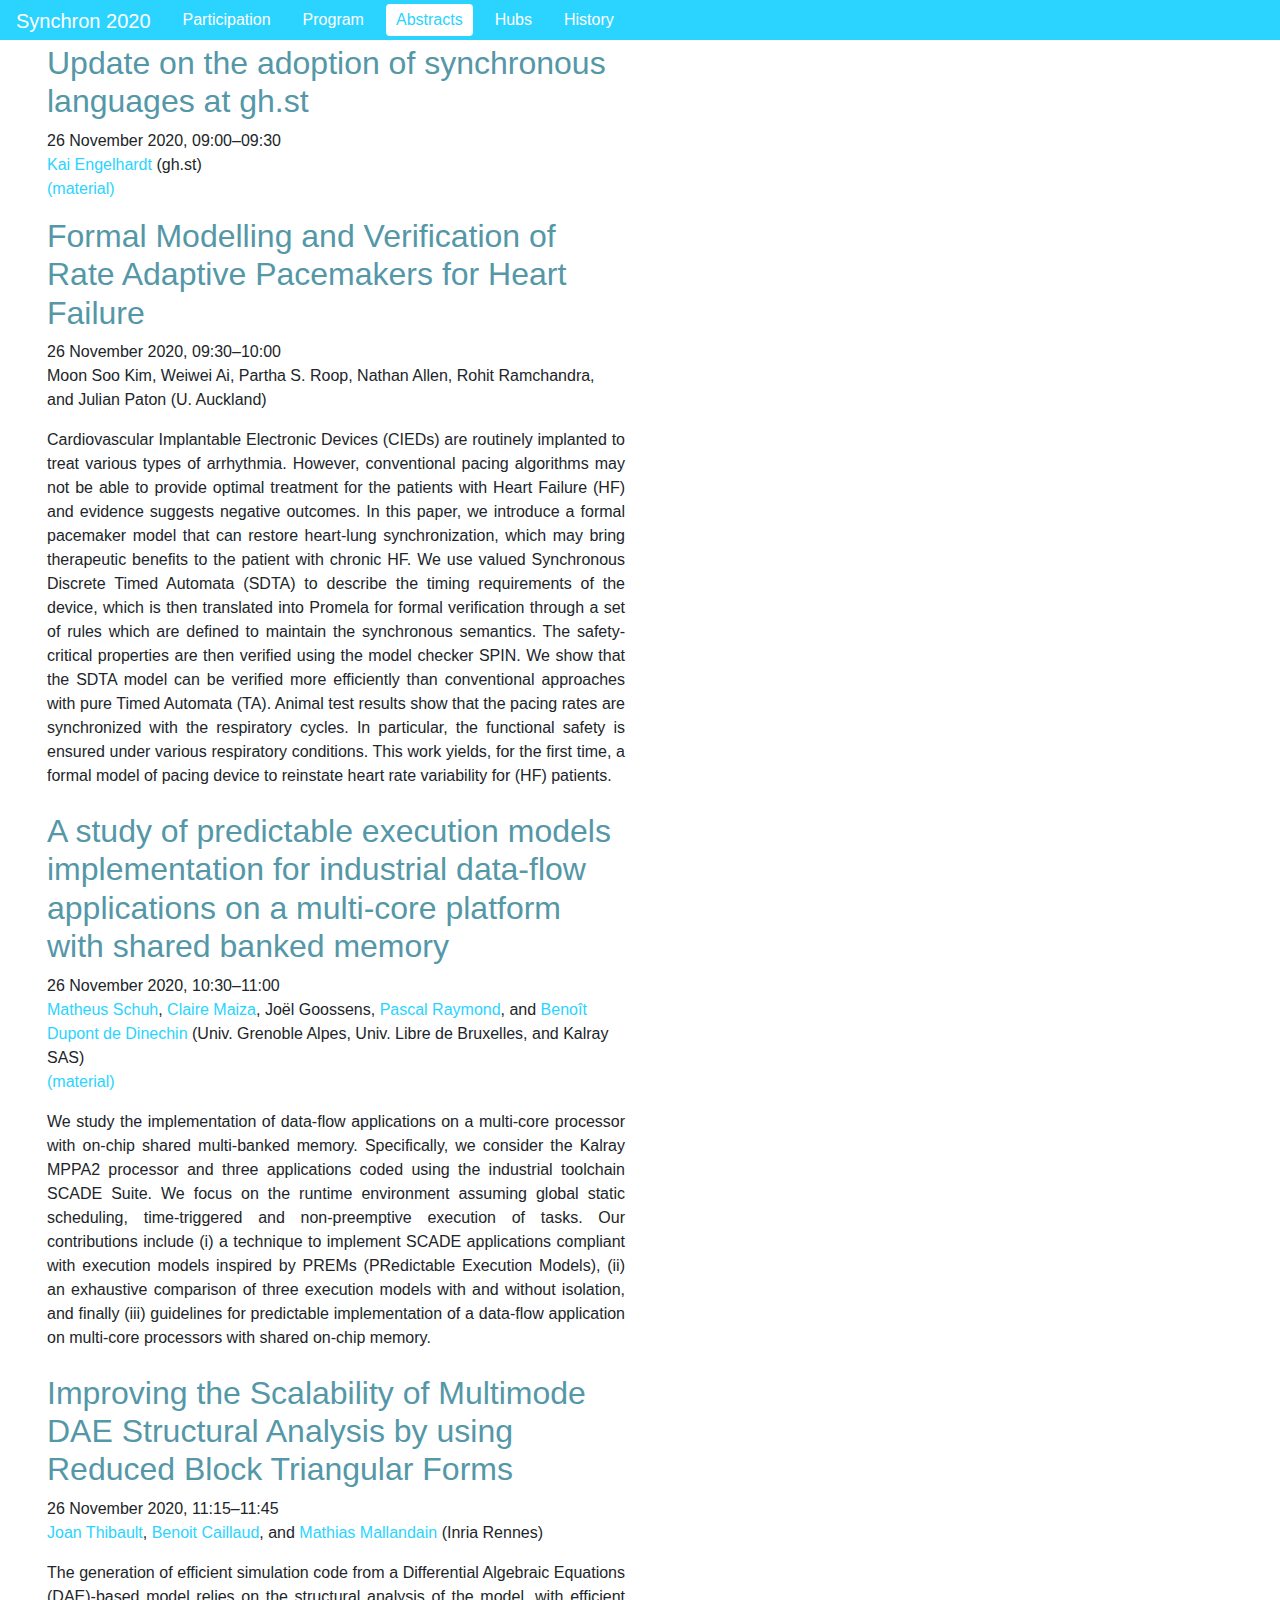
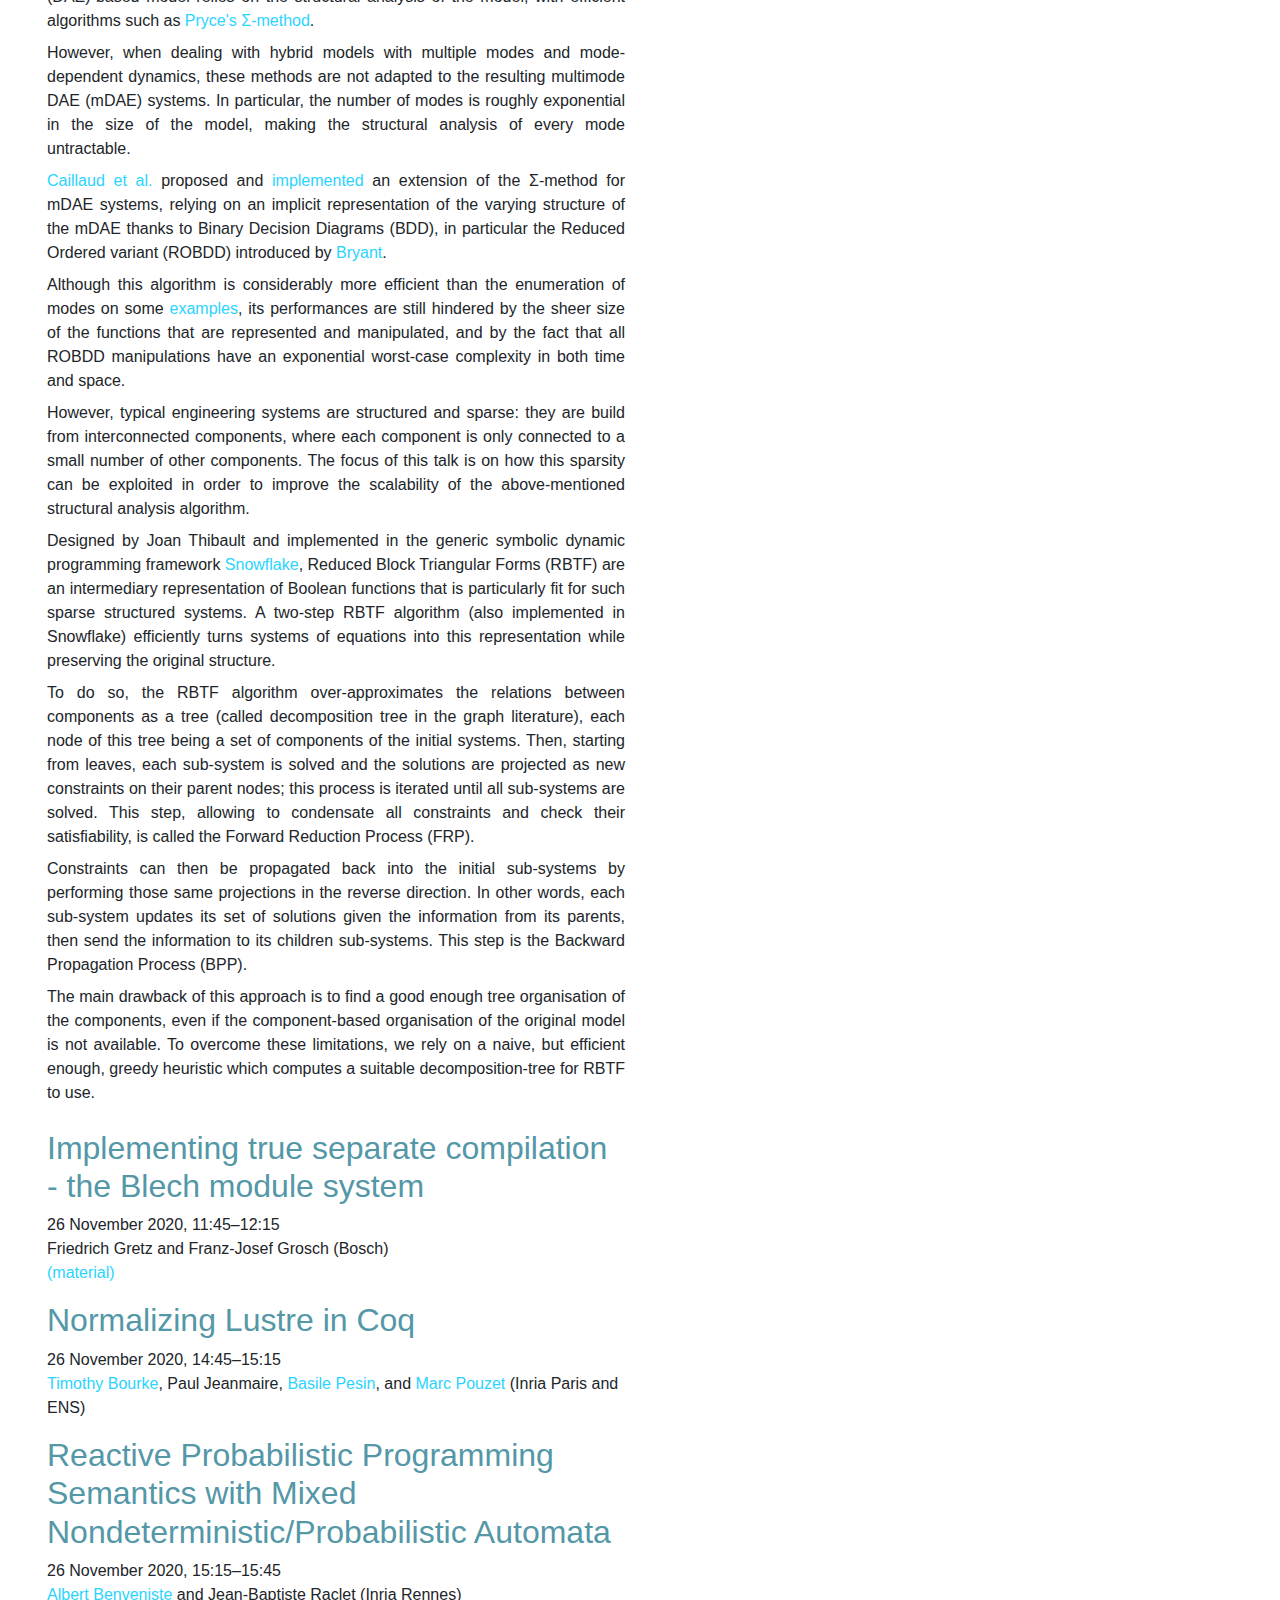
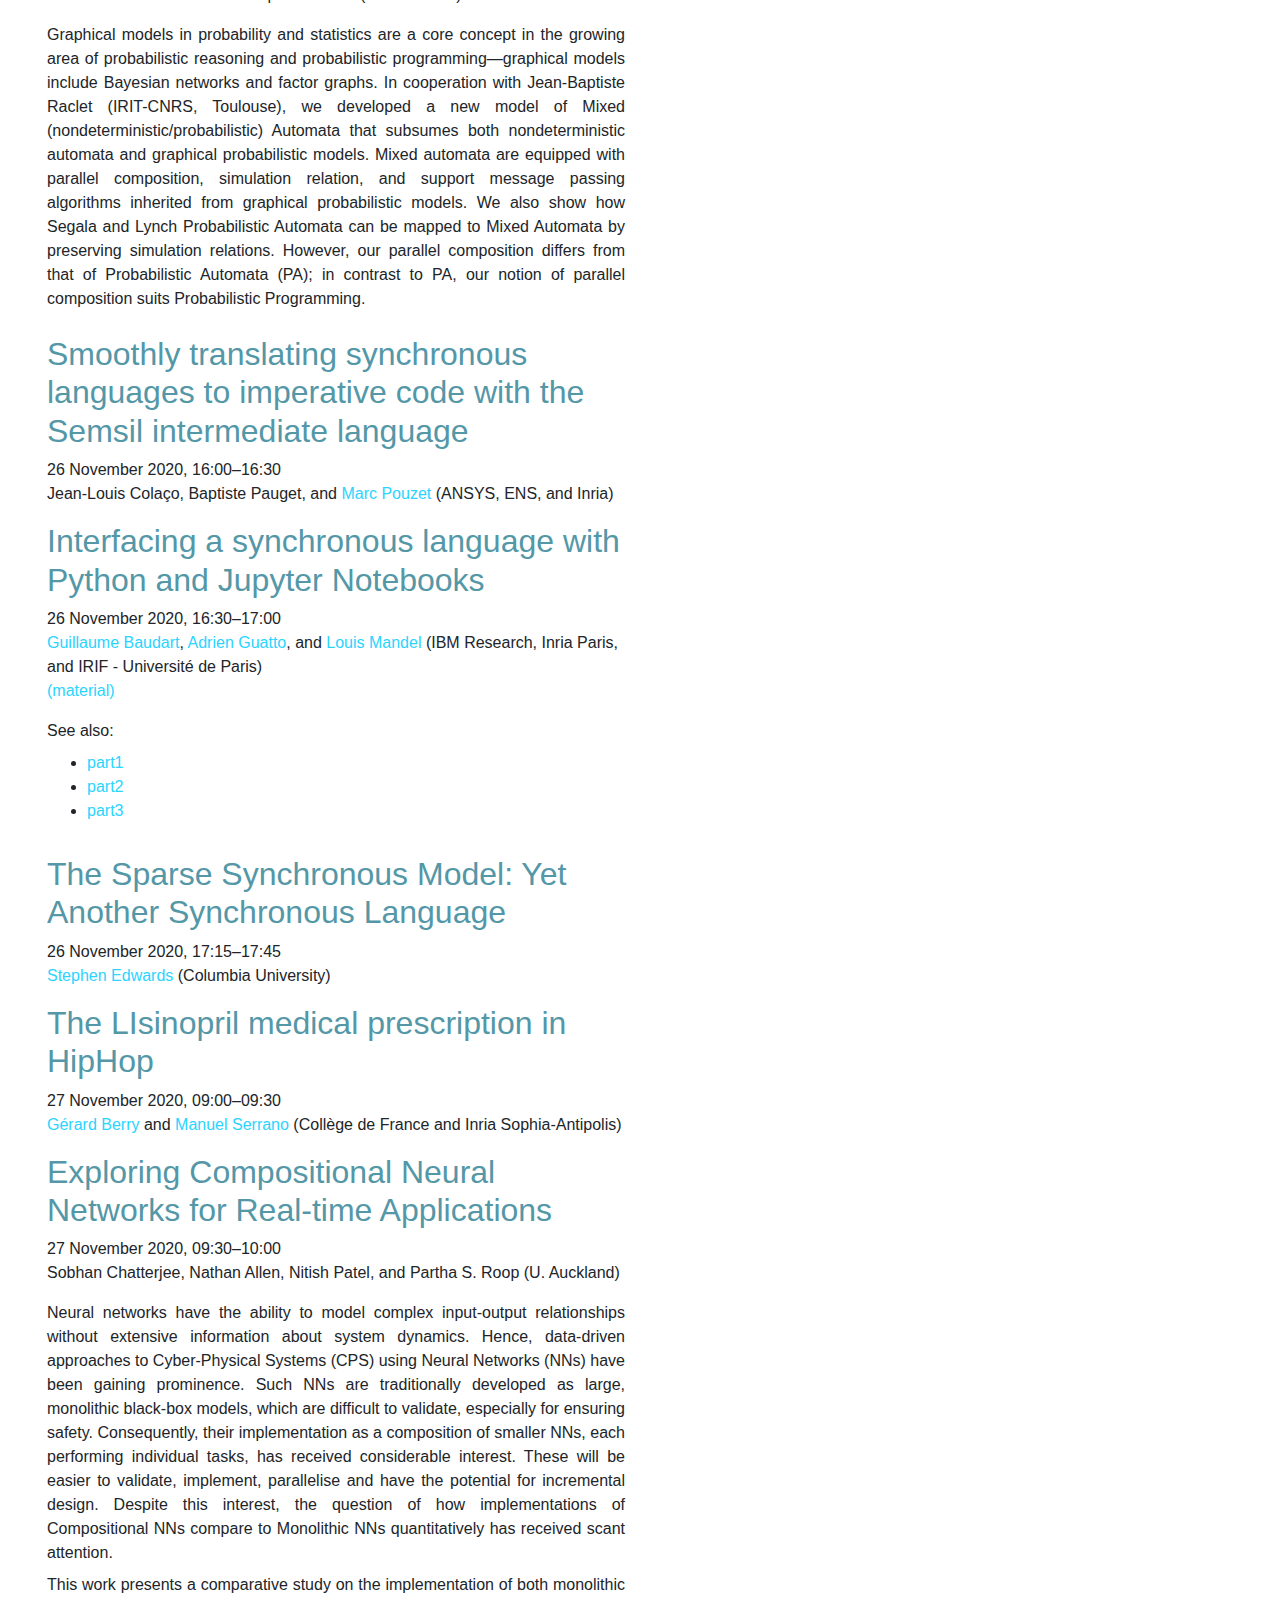
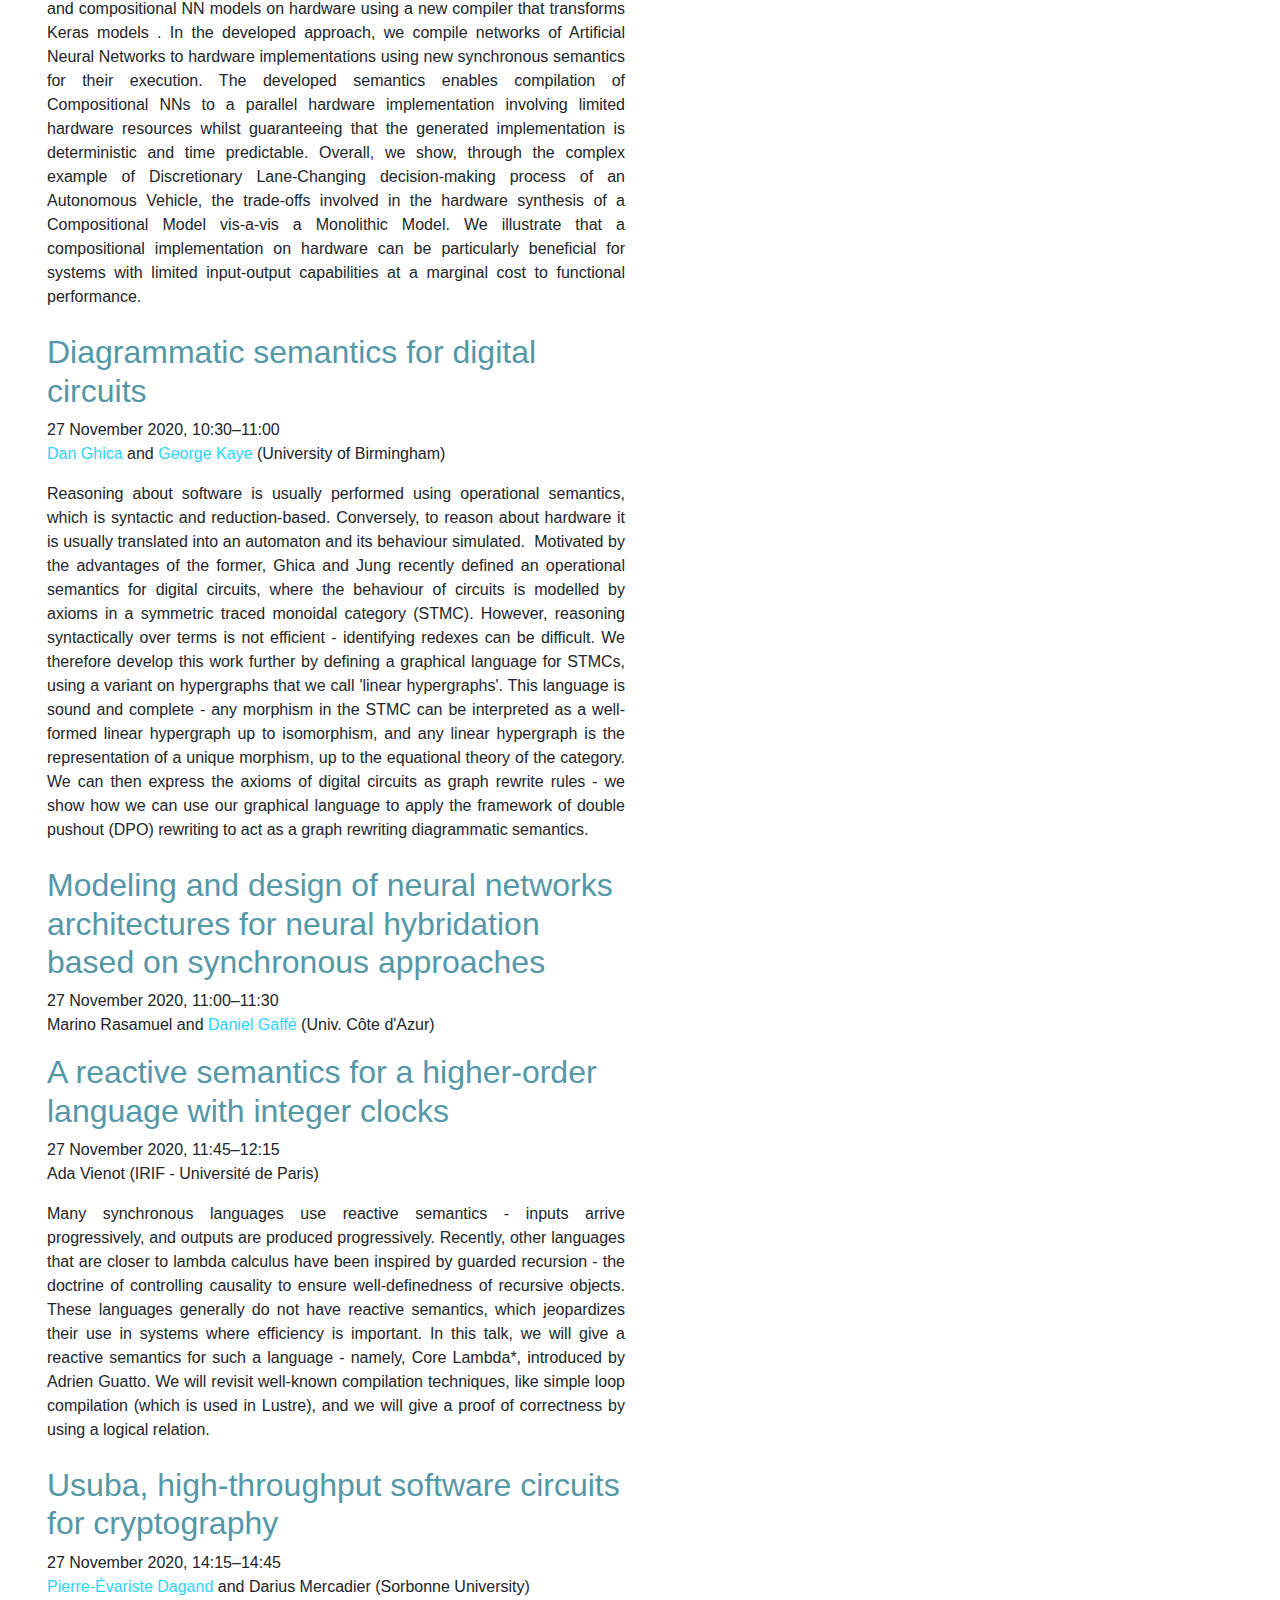
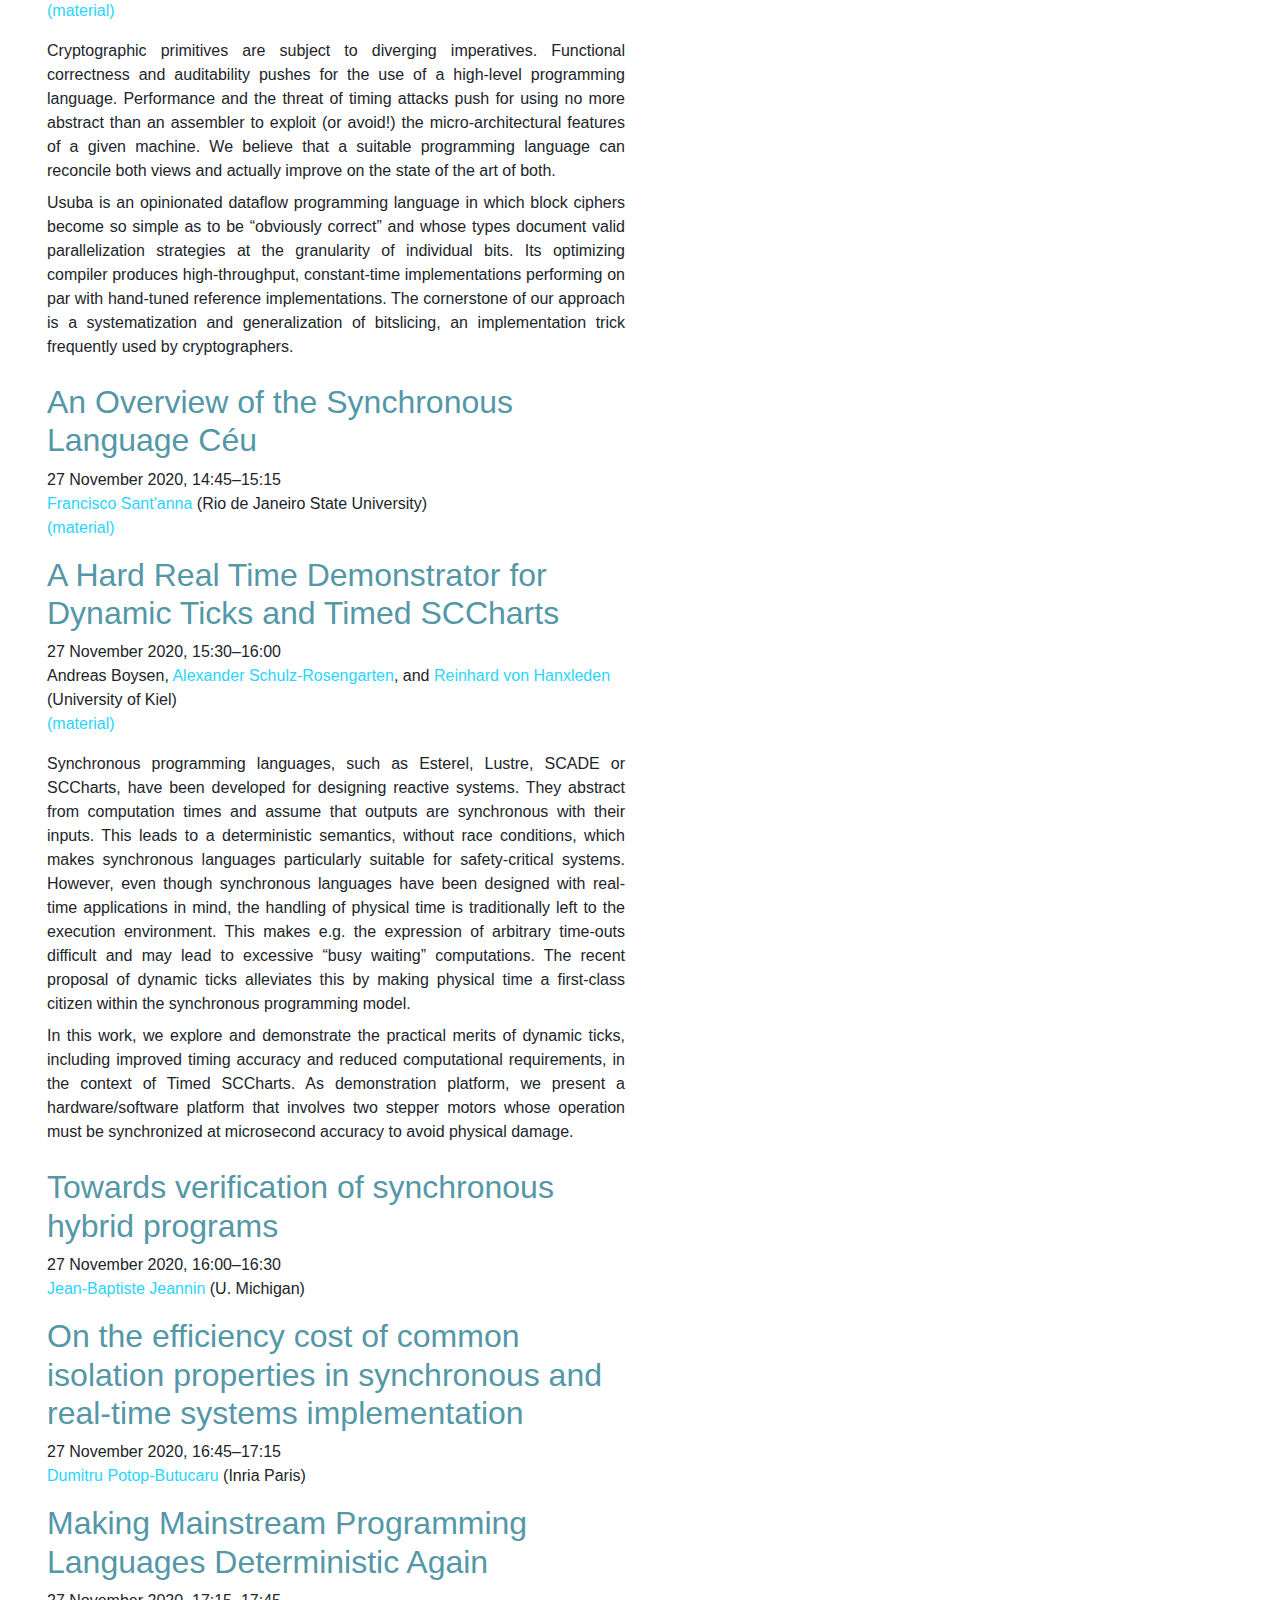
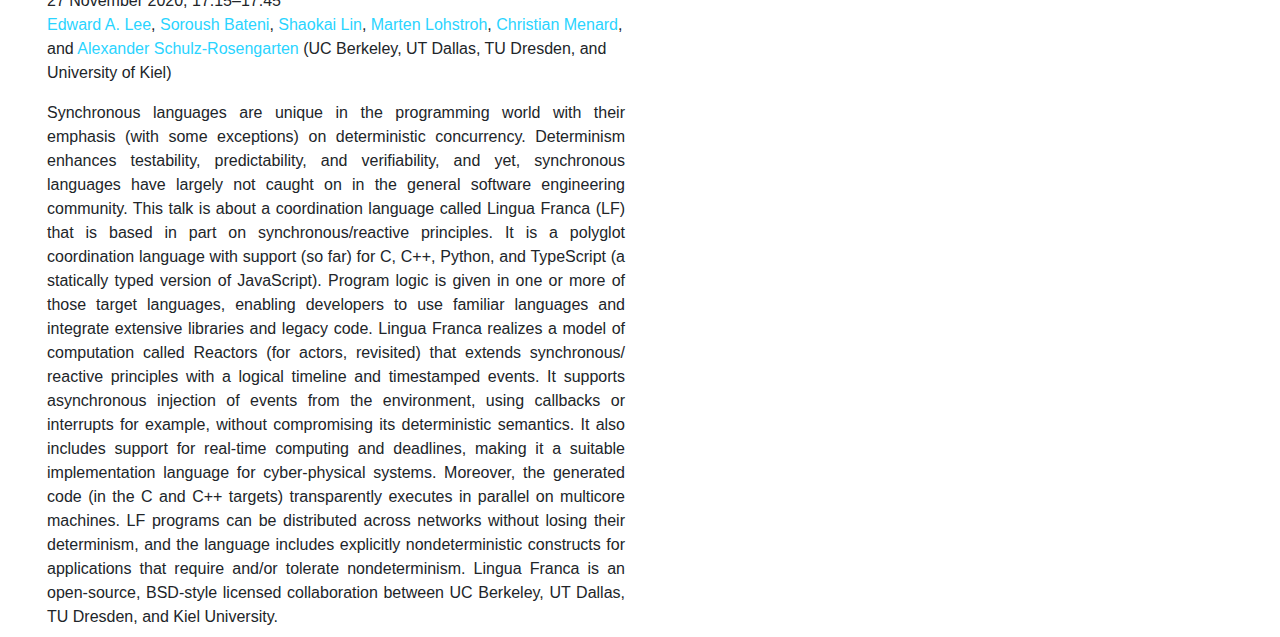
==== commit bd66dff5: "Add link to Kai's slides" ====
--- a/abstracts.html
+++ b/abstracts.html
@@ -1,5 +1,5 @@
 <!DOCTYPE html>
-<html lang="en"><head><meta charset="utf-8"/><meta name="viewport" content="width=device-width, initial-scale=1, shrink-to-fit=no"/><meta http-equiv="x-ua-compatible" content="ie=edge"/><link href="css/synchron.css" rel="stylesheet"/><title>Synchron 2020: Abstracts</title><meta name="description" content="Abstracts of talks at Synchron 2020"/><link href="apple-touch-icon.png" type="image/png" rel="apple-touch-icon" sizes="180x180"/><link href="favicon-32x32.png" type="image/png" rel="icon" sizes="32x32"/><link href="favicon-16x16.png" type="image/png" rel="icon" sizes="16x16"/><link href="site.webmanifest" rel="manifest"/><meta name="msapplication-TileColor" content="#ffffff"/><meta name="msapplication-TileImage" content="/icons/ms-icon-144x144.png"/><meta name="theme-color" content="#ffffff"/></head><body><div class="synchron-all"><div class="navbar navbar-expand-md navbar-light synchron-navbar" id="synchron-navbar"><a class="navbar-brand" href="index.html">Synchron 2020</a><button class="navbar-toggler" type="button" data-toggle="collapse" data-target="#collapsingNavbar"><span class="navbar-toggler-icon"></span></button><div class="collapse navbar-collapse" id="collapsingNavbar"><ul class="navbar-nav mr-auto"><li class="nav-item"><a class="nav-link" href="participation.html">Participation</a></li><li class="nav-item"><a class="nav-link" href="program.html">Program</a></li><li class="nav-item active"><a class="nav-link" href="abstracts.html">Abstracts</a></li><li class="nav-item"><a class="nav-link" href="hubs.html">Hubs</a></li><li class="nav-item"><a class="nav-link" href="history.html">History</a></li></ul></div></div><div class="synchron-content"><h1 class="d-none d-print-block">Synchron 2020</h1><div class="synchron-single-border"></div><div class="synchron-single-content"><div class="talk-details"><h2 id="Update-on-the-adoption-of-synchronous-languages-at-gh.st">Update on the adoption of synchronous languages at gh.st</h2><div class="when">26 November 2020, 09:00–09:30</div><div class="authors"><span class="speaker"><a href="https://gh.st">Kai Engelhardt</a></span></div><div class="affiliations">(gh.st)</div><div class="abstract-text"></div></div><div class="talk-details"><h2 id="Formal-Modelling-and-Verification-of-Rate-Adaptive-Pacemakers-for-Heart-Failure">Formal Modelling and Verification of Rate Adaptive Pacemakers for Heart Failure</h2><div class="when">26 November 2020, 09:30–10:00</div><div class="authors"><span class="speaker">Moon Soo Kim</span>, <span>Weiwei Ai</span>, <span>Partha S. Roop</span>, <span>Nathan Allen</span>, <span>Rohit Ramchandra</span>, and <span>Julian Paton</span></div><div class="affiliations">(U. Auckland)</div><div class="abstract-text"><p>Cardiovascular Implantable Electronic Devices (CIEDs) are routinely implanted to treat various types of arrhythmia. However, conventional pacing algorithms may not be able to provide optimal treatment for the patients with Heart Failure (HF) and evidence suggests negative outcomes. In this paper, we introduce a formal pacemaker model that can restore heart-lung synchronization, which may bring therapeutic benefits to the patient with chronic HF. We use valued Synchronous Discrete Timed Automata (SDTA) to describe the timing requirements of the device, which is then translated into Promela for formal verification through a set of rules which are defined to maintain the synchronous semantics. The safety-critical properties are then verified using the model checker SPIN. We show that the SDTA model can be verified more efficiently than conventional approaches with pure Timed Automata (TA). Animal test results show that the pacing rates are synchronized with the respiratory cycles. In particular, the functional safety is ensured under various respiratory conditions. This work yields, for the first time, a formal model of pacing device to reinstate heart rate variability for (HF) patients.</p>
+<html lang="en"><head><meta charset="utf-8"/><meta name="viewport" content="width=device-width, initial-scale=1, shrink-to-fit=no"/><meta http-equiv="x-ua-compatible" content="ie=edge"/><link href="css/synchron.css" rel="stylesheet"/><title>Synchron 2020: Abstracts</title><meta name="description" content="Abstracts of talks at Synchron 2020"/><link href="apple-touch-icon.png" type="image/png" rel="apple-touch-icon" sizes="180x180"/><link href="favicon-32x32.png" type="image/png" rel="icon" sizes="32x32"/><link href="favicon-16x16.png" type="image/png" rel="icon" sizes="16x16"/><link href="site.webmanifest" rel="manifest"/><meta name="msapplication-TileColor" content="#ffffff"/><meta name="msapplication-TileImage" content="/icons/ms-icon-144x144.png"/><meta name="theme-color" content="#ffffff"/></head><body><div class="synchron-all"><div class="navbar navbar-expand-md navbar-light synchron-navbar" id="synchron-navbar"><a class="navbar-brand" href="index.html">Synchron 2020</a><button class="navbar-toggler" type="button" data-toggle="collapse" data-target="#collapsingNavbar"><span class="navbar-toggler-icon"></span></button><div class="collapse navbar-collapse" id="collapsingNavbar"><ul class="navbar-nav mr-auto"><li class="nav-item"><a class="nav-link" href="participation.html">Participation</a></li><li class="nav-item"><a class="nav-link" href="program.html">Program</a></li><li class="nav-item active"><a class="nav-link" href="abstracts.html">Abstracts</a></li><li class="nav-item"><a class="nav-link" href="hubs.html">Hubs</a></li><li class="nav-item"><a class="nav-link" href="history.html">History</a></li></ul></div></div><div class="synchron-content"><h1 class="d-none d-print-block">Synchron 2020</h1><div class="synchron-single-border"></div><div class="synchron-single-content"><div class="talk-details"><h2 id="Update-on-the-adoption-of-synchronous-languages-at-gh.st">Update on the adoption of synchronous languages at gh.st</h2><div class="when">26 November 2020, 09:00–09:30</div><div class="authors"><span class="speaker"><a href="https://gh.st">Kai Engelhardt</a></span></div><div class="affiliations">(gh.st)</div><div class="material d-print-none"><a href="slides/thu_0900_engelhardt.pdf">(material)</a></div><div class="abstract-text"></div></div><div class="talk-details"><h2 id="Formal-Modelling-and-Verification-of-Rate-Adaptive-Pacemakers-for-Heart-Failure">Formal Modelling and Verification of Rate Adaptive Pacemakers for Heart Failure</h2><div class="when">26 November 2020, 09:30–10:00</div><div class="authors"><span class="speaker">Moon Soo Kim</span>, <span>Weiwei Ai</span>, <span>Partha S. Roop</span>, <span>Nathan Allen</span>, <span>Rohit Ramchandra</span>, and <span>Julian Paton</span></div><div class="affiliations">(U. Auckland)</div><div class="abstract-text"><p>Cardiovascular Implantable Electronic Devices (CIEDs) are routinely implanted to treat various types of arrhythmia. However, conventional pacing algorithms may not be able to provide optimal treatment for the patients with Heart Failure (HF) and evidence suggests negative outcomes. In this paper, we introduce a formal pacemaker model that can restore heart-lung synchronization, which may bring therapeutic benefits to the patient with chronic HF. We use valued Synchronous Discrete Timed Automata (SDTA) to describe the timing requirements of the device, which is then translated into Promela for formal verification through a set of rules which are defined to maintain the synchronous semantics. The safety-critical properties are then verified using the model checker SPIN. We show that the SDTA model can be verified more efficiently than conventional approaches with pure Timed Automata (TA). Animal test results show that the pacing rates are synchronized with the respiratory cycles. In particular, the functional safety is ensured under various respiratory conditions. This work yields, for the first time, a formal model of pacing device to reinstate heart rate variability for (HF) patients.</p>
 </div></div><div class="talk-details"><h2 id="A-study-of-predictable-execution-models-implementation-for-industrial-data-flow-applications-on-a-multi-core-platform-with-shared-banked-memory">A study of predictable execution models implementation for industrial data-flow applications on a multi-core platform with shared banked memory</h2><div class="when">26 November 2020, 10:30–11:00</div><div class="authors"><span class="speaker"><a href="http://www-verimag.imag.fr/~schuhm">Matheus Schuh</a></span>, <span><a href="http://www-verimag.imag.fr/~maiza/">Claire Maiza</a></span>, <span>Joël Goossens</span>, <span><a href="http://www-verimag.imag.fr/~raymond/">Pascal Raymond</a></span>, and <span><a href="https://sites.google.com/site/benoitdinechin/">Benoît Dupont de Dinechin</a></span></div><div class="affiliations">(Univ. Grenoble Alpes, Univ. Libre de Bruxelles, and Kalray SAS)</div><div class="material d-print-none"><a href="https://difusion.ulb.ac.be/vufind/Record/ULB-DIPOT:oai:dipot.ulb.ac.be:2013/313474/Holdings">(material)</a></div><div class="abstract-text"><p>We study the implementation of data-flow applications on a multi-core processor with on-chip shared multi-banked memory. Specifically, we consider the Kalray MPPA2 processor and three applications coded using the industrial toolchain SCADE Suite. We focus on the runtime environment assuming global static scheduling, time-triggered and non-preemptive execution of tasks. Our contributions include (i) a technique to implement SCADE applications compliant with execution models inspired by PREMs (PRedictable Execution Models), (ii) an exhaustive comparison of three execution models with and without isolation, and finally (iii) guidelines for predictable implementation of a data-flow application on multi-core processors with shared on-chip memory.</p>
 </div></div><div class="talk-details"><h2 id="Improving-the-Scalability-of-Multimode-DAE-Structural-Analysis-by-using-Reduced-Block-Triangular-Forms">Improving the Scalability of Multimode DAE Structural Analysis by using Reduced Block Triangular Forms</h2><div class="when">26 November 2020, 11:15–11:45</div><div class="authors"><span class="speaker"><a href="https://gitlab.com/JoanThibault/home/-/wikis/">Joan Thibault</a></span>, <span><a href="http://www.irisa.fr/prive/Benoit.Caillaud/Benoit_Caillauds_Professional_homepage/Welcome.html">Benoit Caillaud</a></span>, and <span><a href="https://fr.linkedin.com/in/mathias-malandain-21179617a">Mathias Mallandain</a></span></div><div class="affiliations">(Inria Rennes)</div><div class="abstract-text"><p>The generation of efficient simulation code from a Differential Algebraic Equations (DAE)-based model relies on the structural analysis of the model, with efficient algorithms such as <a href="https://link.springer.com/article/10.1023%2FA%3A1021998624799">Pryce's Σ-method</a>.</p>
 <p>However, when dealing with hybrid models with multiple modes and mode-dependent dynamics, these methods are not adapted to the resulting multimode DAE (mDAE) systems. In particular, the number of modes is roughly exponential in the size of the model, making the structural analysis of every mode untractable.</p>
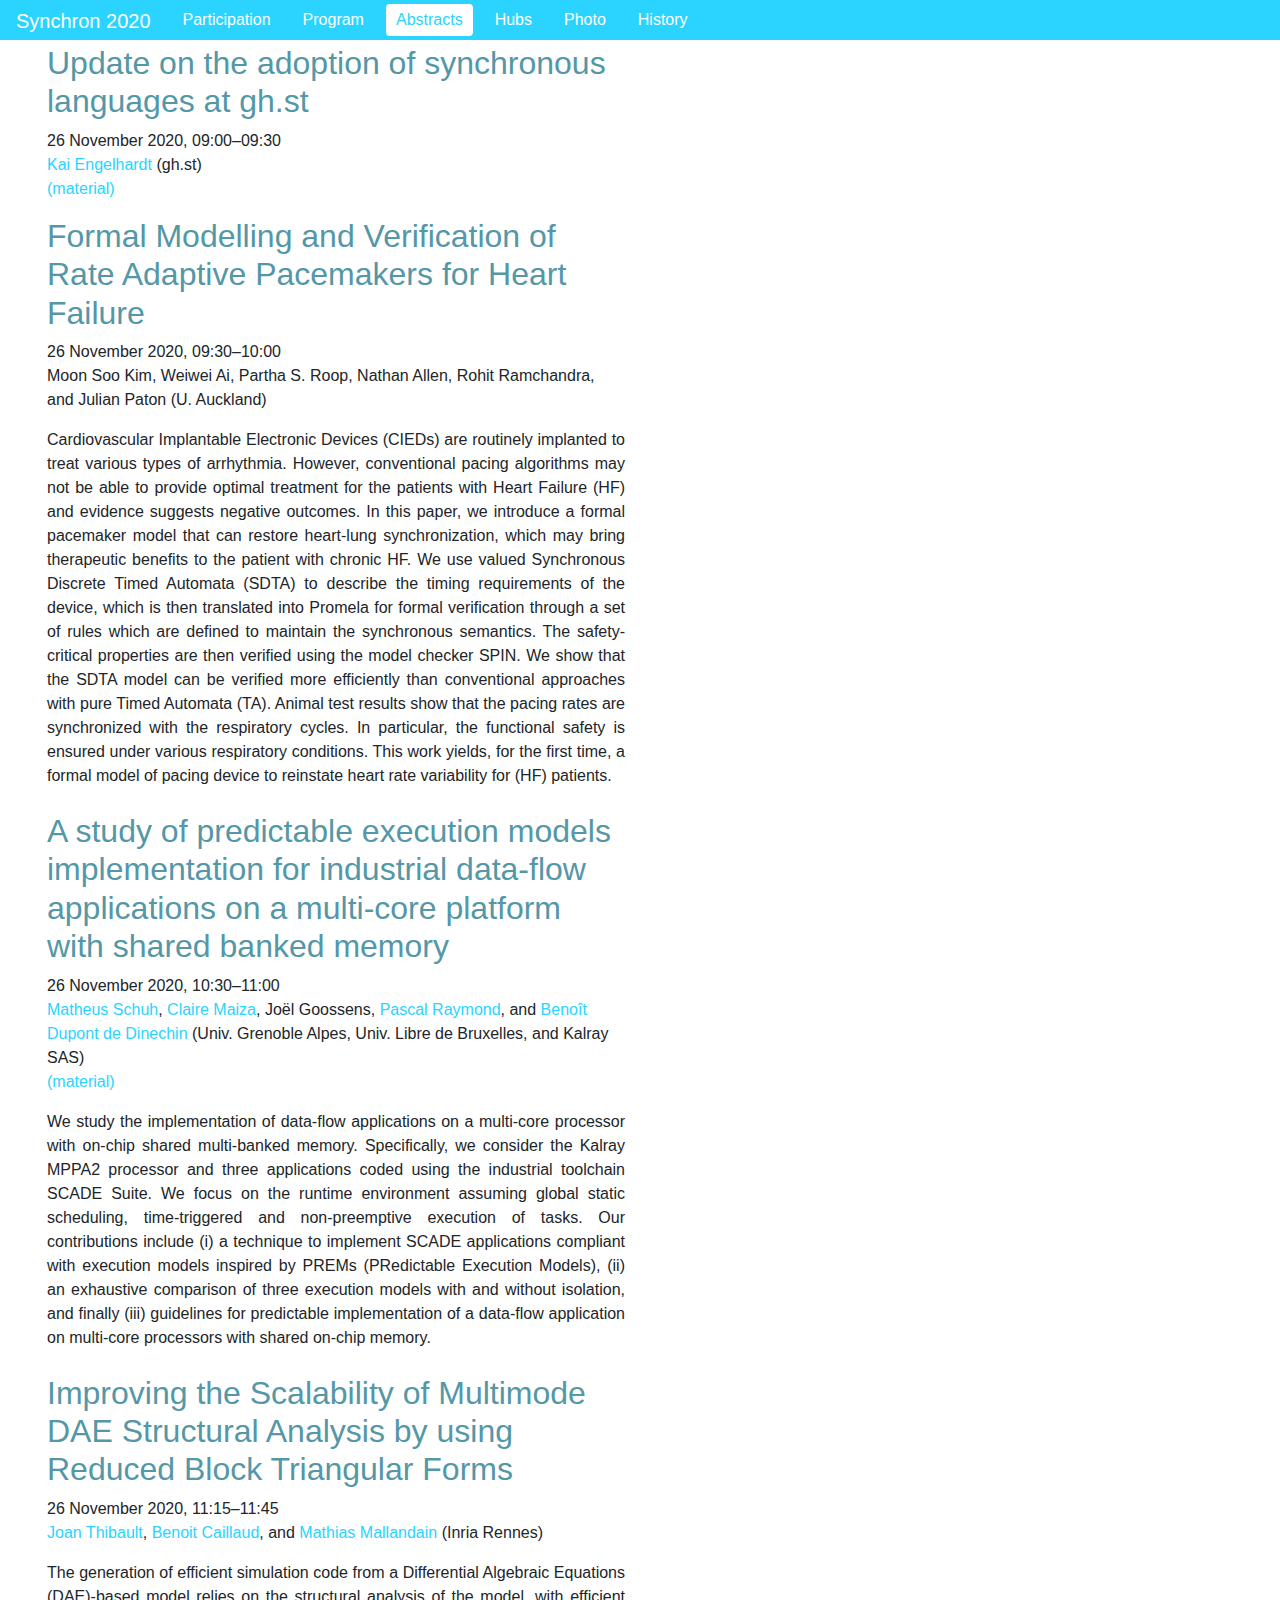
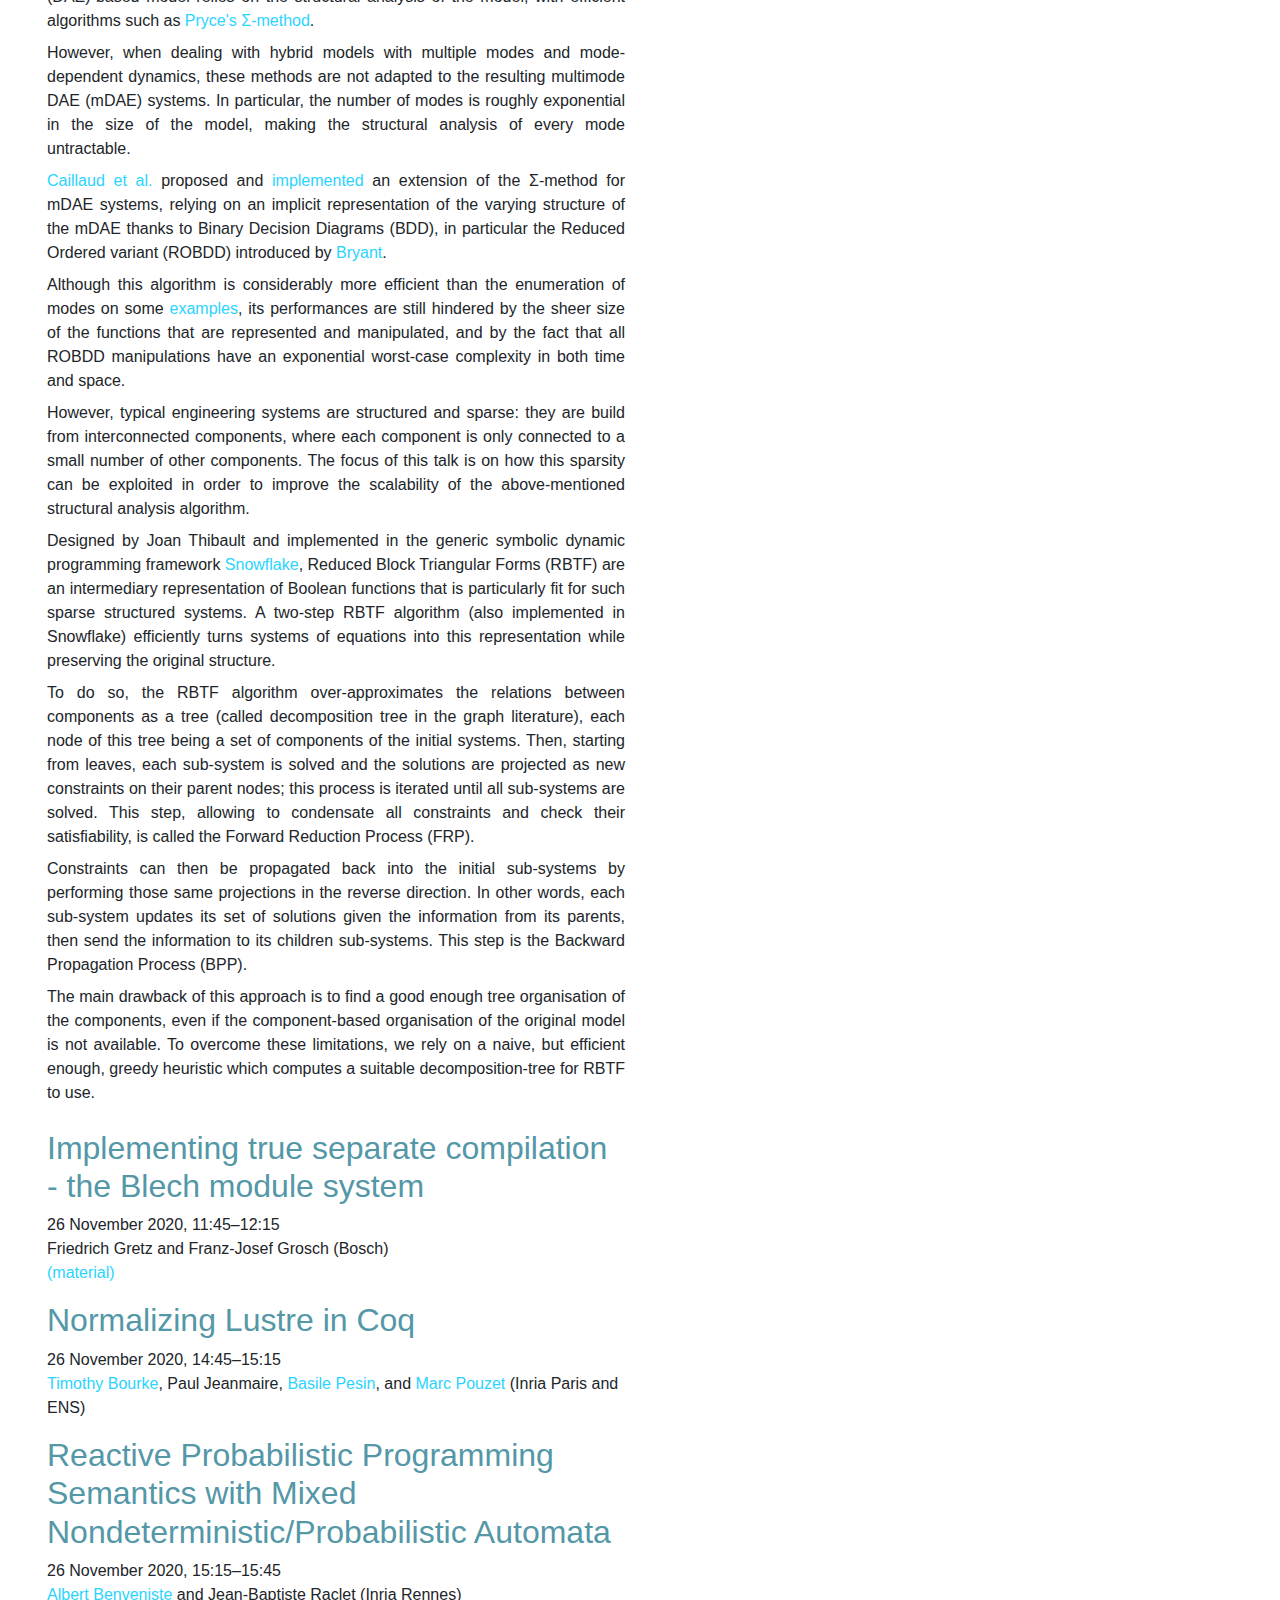
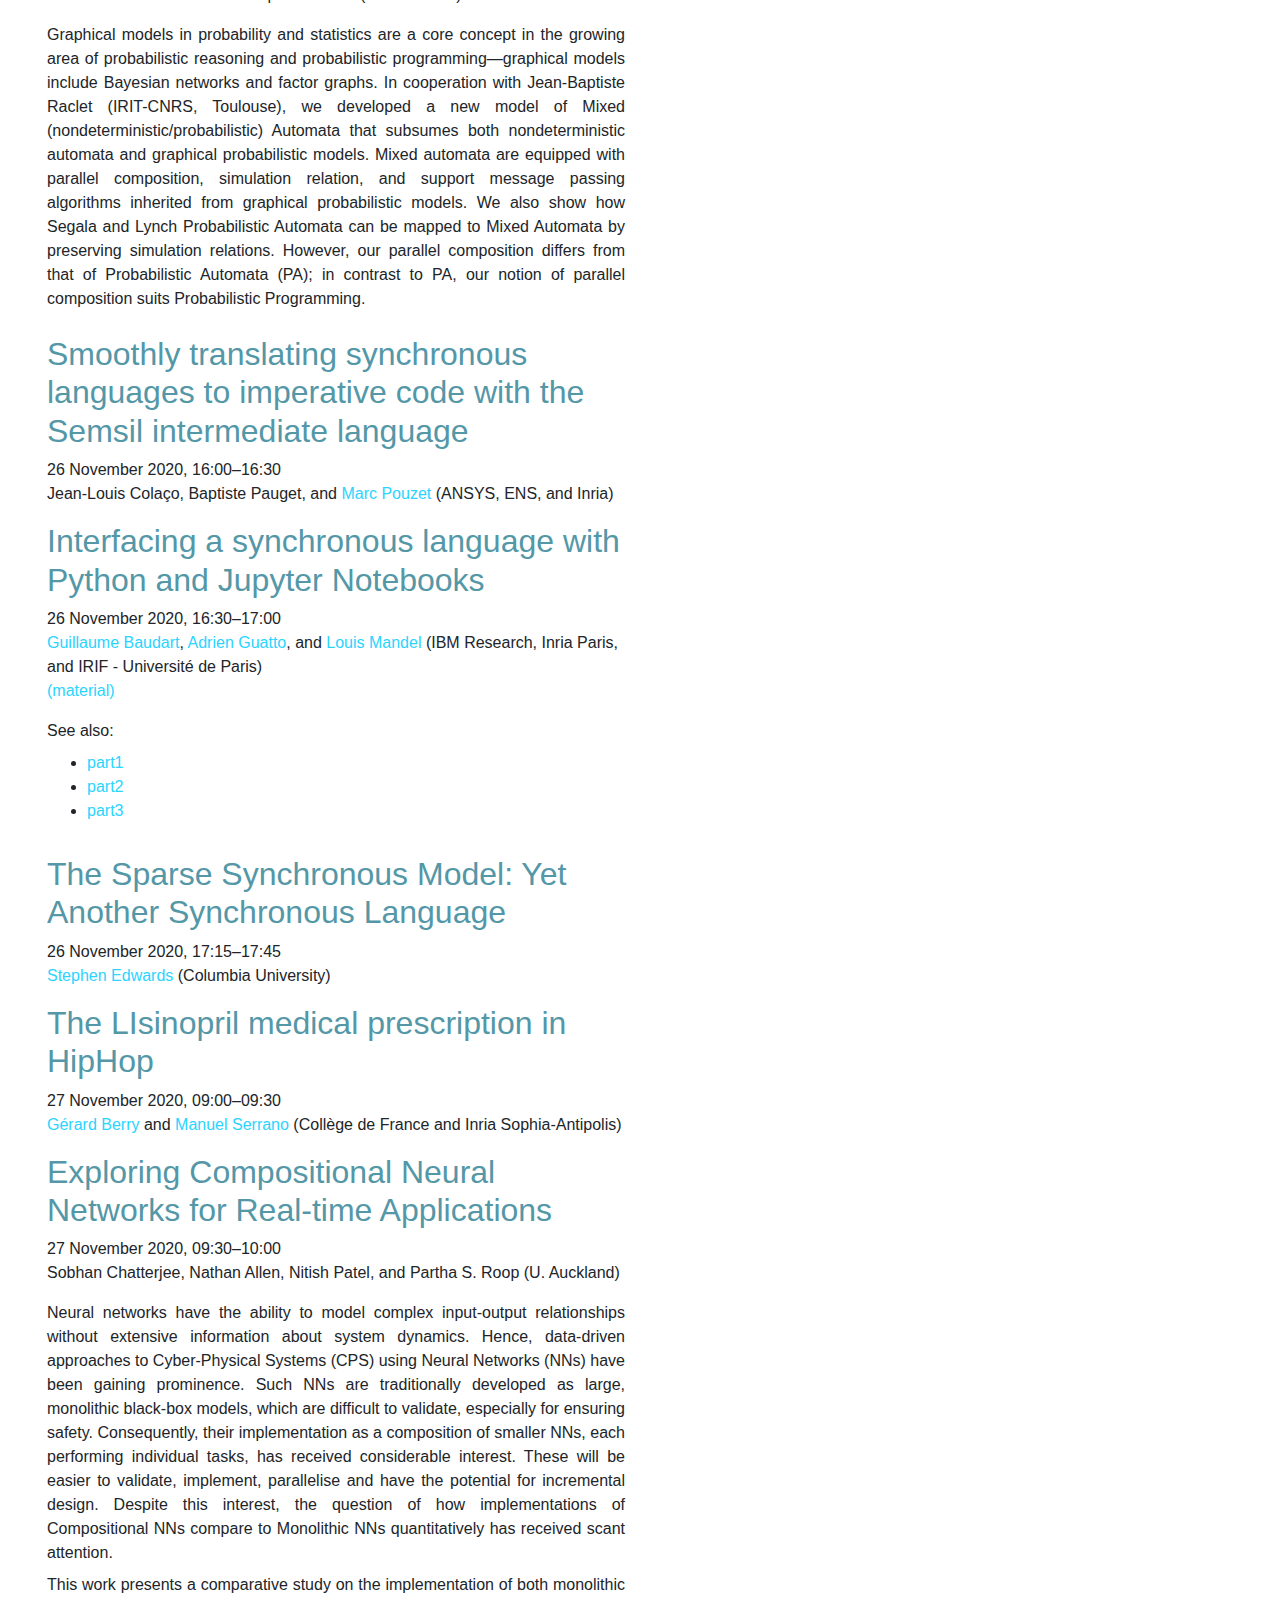
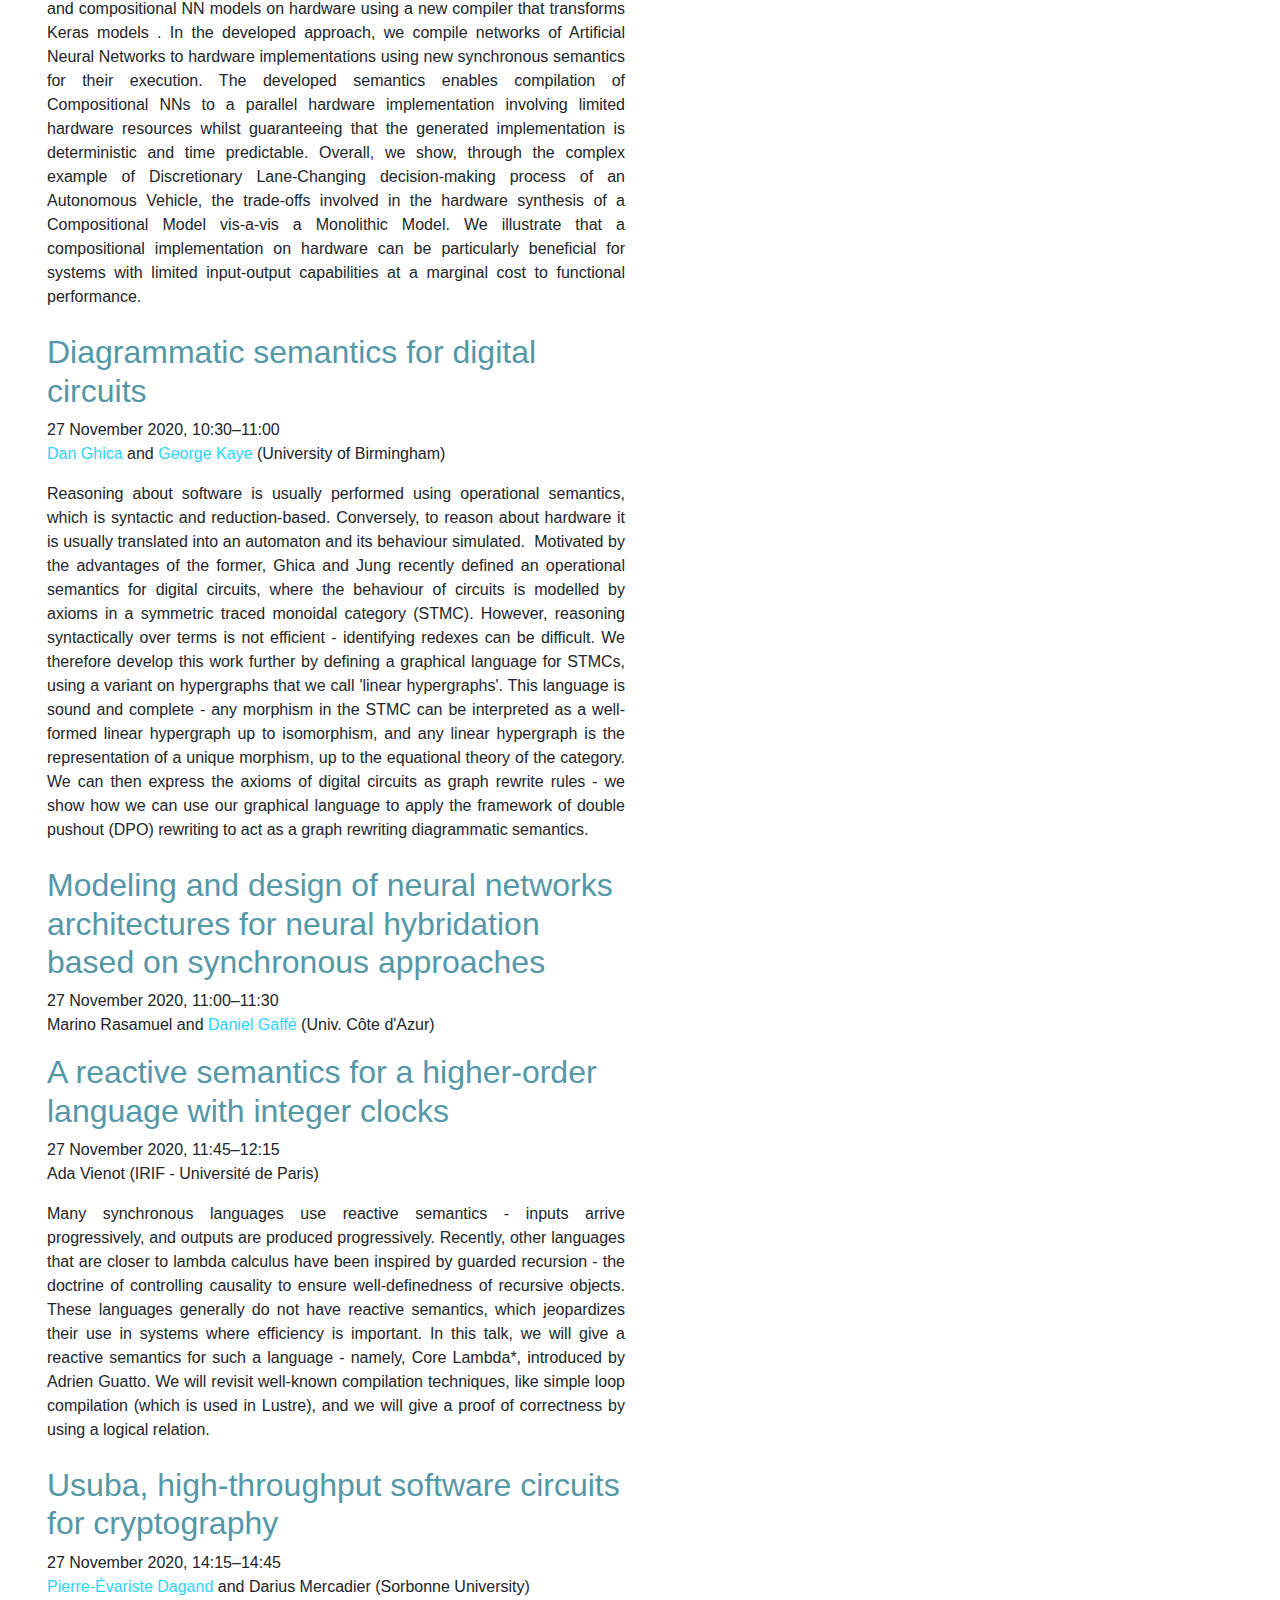
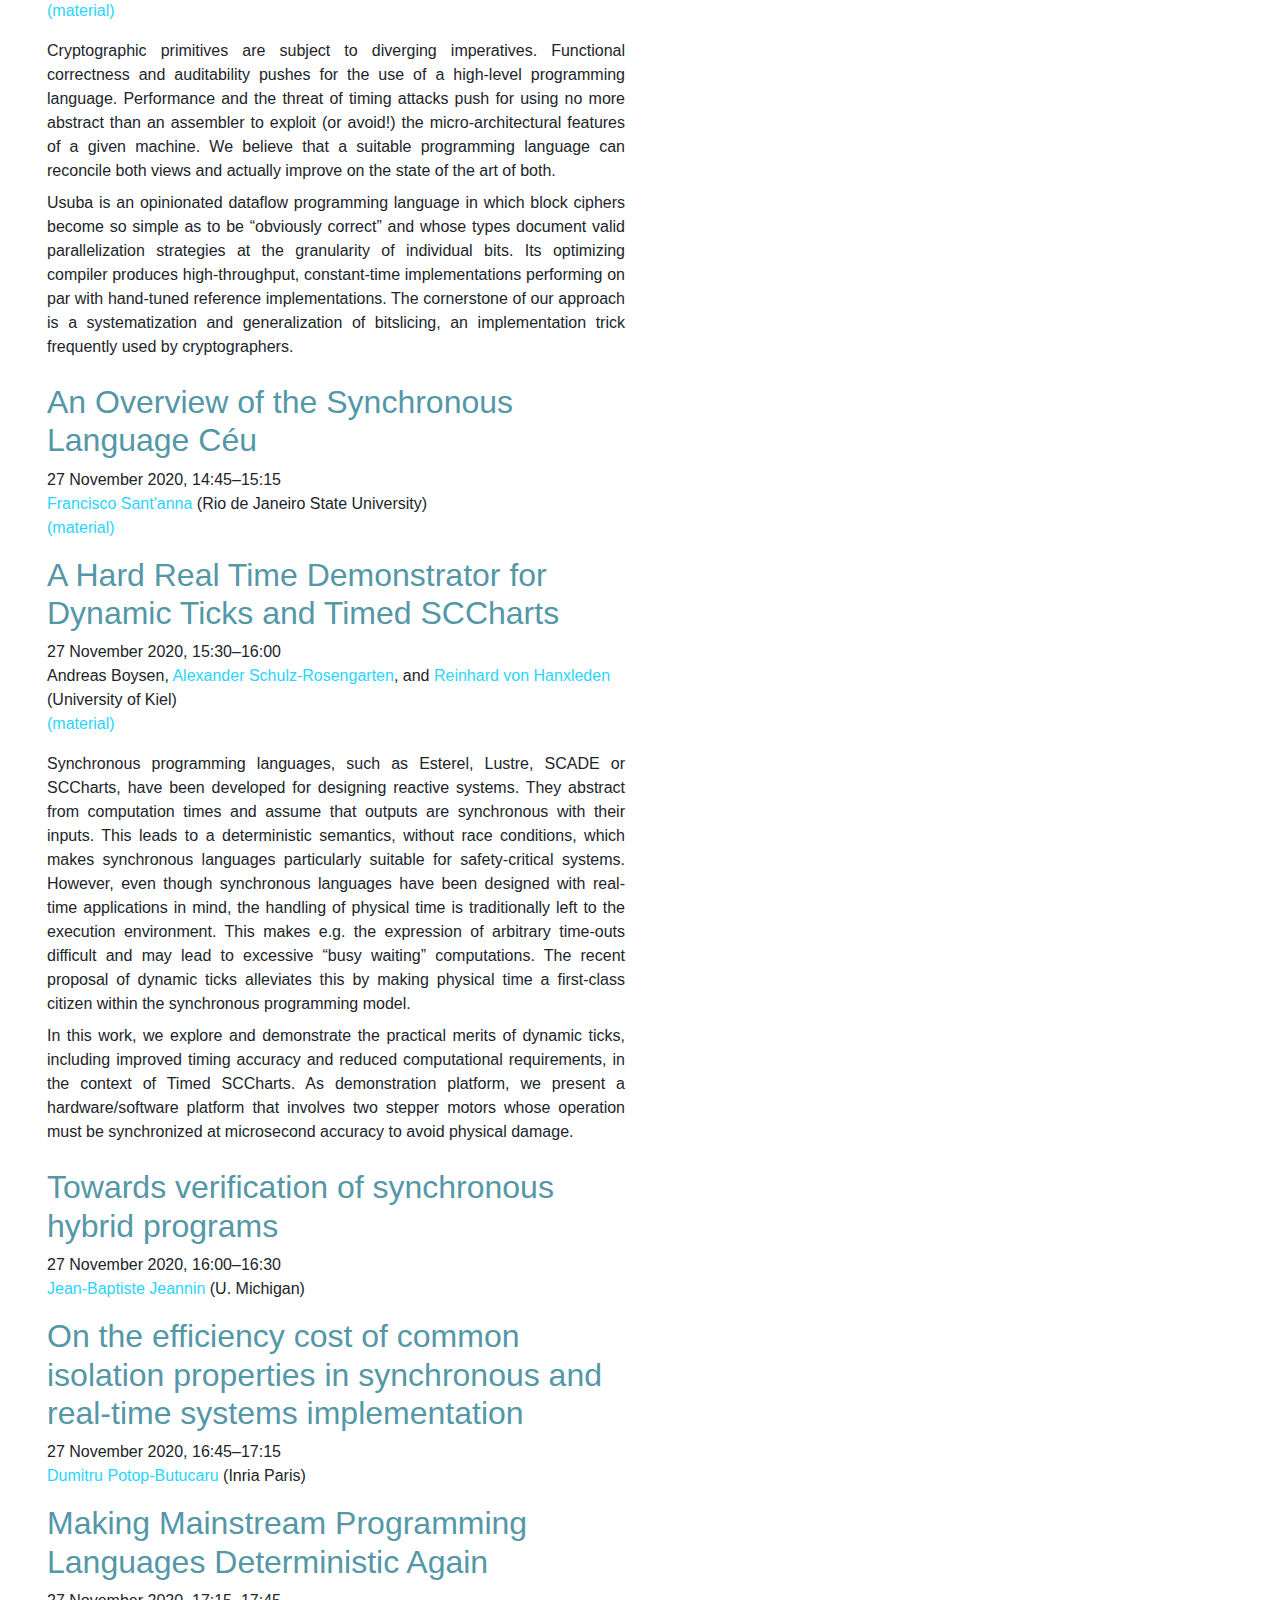
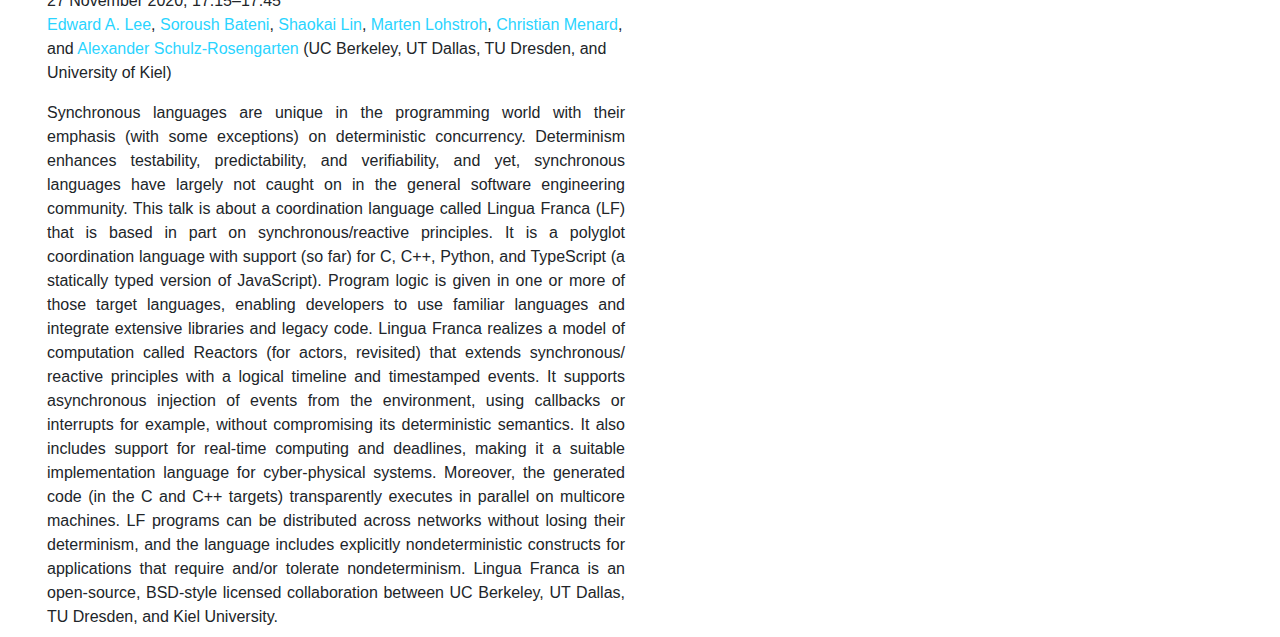
==== commit f1c1da19: "Add group photo" ====
--- a/abstracts.html
+++ b/abstracts.html
@@ -1,5 +1,5 @@
 <!DOCTYPE html>
-<html lang="en"><head><meta charset="utf-8"/><meta name="viewport" content="width=device-width, initial-scale=1, shrink-to-fit=no"/><meta http-equiv="x-ua-compatible" content="ie=edge"/><link href="css/synchron.css" rel="stylesheet"/><title>Synchron 2020: Abstracts</title><meta name="description" content="Abstracts of talks at Synchron 2020"/><link href="apple-touch-icon.png" type="image/png" rel="apple-touch-icon" sizes="180x180"/><link href="favicon-32x32.png" type="image/png" rel="icon" sizes="32x32"/><link href="favicon-16x16.png" type="image/png" rel="icon" sizes="16x16"/><link href="site.webmanifest" rel="manifest"/><meta name="msapplication-TileColor" content="#ffffff"/><meta name="msapplication-TileImage" content="/icons/ms-icon-144x144.png"/><meta name="theme-color" content="#ffffff"/></head><body><div class="synchron-all"><div class="navbar navbar-expand-md navbar-light synchron-navbar" id="synchron-navbar"><a class="navbar-brand" href="index.html">Synchron 2020</a><button class="navbar-toggler" type="button" data-toggle="collapse" data-target="#collapsingNavbar"><span class="navbar-toggler-icon"></span></button><div class="collapse navbar-collapse" id="collapsingNavbar"><ul class="navbar-nav mr-auto"><li class="nav-item"><a class="nav-link" href="participation.html">Participation</a></li><li class="nav-item"><a class="nav-link" href="program.html">Program</a></li><li class="nav-item active"><a class="nav-link" href="abstracts.html">Abstracts</a></li><li class="nav-item"><a class="nav-link" href="hubs.html">Hubs</a></li><li class="nav-item"><a class="nav-link" href="history.html">History</a></li></ul></div></div><div class="synchron-content"><h1 class="d-none d-print-block">Synchron 2020</h1><div class="synchron-single-border"></div><div class="synchron-single-content"><div class="talk-details"><h2 id="Update-on-the-adoption-of-synchronous-languages-at-gh.st">Update on the adoption of synchronous languages at gh.st</h2><div class="when">26 November 2020, 09:00–09:30</div><div class="authors"><span class="speaker"><a href="https://gh.st">Kai Engelhardt</a></span></div><div class="affiliations">(gh.st)</div><div class="material d-print-none"><a href="slides/thu_0900_engelhardt.pdf">(material)</a></div><div class="abstract-text"></div></div><div class="talk-details"><h2 id="Formal-Modelling-and-Verification-of-Rate-Adaptive-Pacemakers-for-Heart-Failure">Formal Modelling and Verification of Rate Adaptive Pacemakers for Heart Failure</h2><div class="when">26 November 2020, 09:30–10:00</div><div class="authors"><span class="speaker">Moon Soo Kim</span>, <span>Weiwei Ai</span>, <span>Partha S. Roop</span>, <span>Nathan Allen</span>, <span>Rohit Ramchandra</span>, and <span>Julian Paton</span></div><div class="affiliations">(U. Auckland)</div><div class="abstract-text"><p>Cardiovascular Implantable Electronic Devices (CIEDs) are routinely implanted to treat various types of arrhythmia. However, conventional pacing algorithms may not be able to provide optimal treatment for the patients with Heart Failure (HF) and evidence suggests negative outcomes. In this paper, we introduce a formal pacemaker model that can restore heart-lung synchronization, which may bring therapeutic benefits to the patient with chronic HF. We use valued Synchronous Discrete Timed Automata (SDTA) to describe the timing requirements of the device, which is then translated into Promela for formal verification through a set of rules which are defined to maintain the synchronous semantics. The safety-critical properties are then verified using the model checker SPIN. We show that the SDTA model can be verified more efficiently than conventional approaches with pure Timed Automata (TA). Animal test results show that the pacing rates are synchronized with the respiratory cycles. In particular, the functional safety is ensured under various respiratory conditions. This work yields, for the first time, a formal model of pacing device to reinstate heart rate variability for (HF) patients.</p>
+<html lang="en"><head><meta charset="utf-8"/><meta name="viewport" content="width=device-width, initial-scale=1, shrink-to-fit=no"/><meta http-equiv="x-ua-compatible" content="ie=edge"/><link href="css/synchron.css" rel="stylesheet"/><title>Synchron 2020: Abstracts</title><meta name="description" content="Abstracts of talks at Synchron 2020"/><link href="apple-touch-icon.png" type="image/png" rel="apple-touch-icon" sizes="180x180"/><link href="favicon-32x32.png" type="image/png" rel="icon" sizes="32x32"/><link href="favicon-16x16.png" type="image/png" rel="icon" sizes="16x16"/><link href="site.webmanifest" rel="manifest"/><meta name="msapplication-TileColor" content="#ffffff"/><meta name="msapplication-TileImage" content="/icons/ms-icon-144x144.png"/><meta name="theme-color" content="#ffffff"/></head><body><div class="synchron-all"><div class="navbar navbar-expand-md navbar-light synchron-navbar" id="synchron-navbar"><a class="navbar-brand" href="index.html">Synchron 2020</a><button class="navbar-toggler" type="button" data-toggle="collapse" data-target="#collapsingNavbar"><span class="navbar-toggler-icon"></span></button><div class="collapse navbar-collapse" id="collapsingNavbar"><ul class="navbar-nav mr-auto"><li class="nav-item"><a class="nav-link" href="participation.html">Participation</a></li><li class="nav-item"><a class="nav-link" href="program.html">Program</a></li><li class="nav-item active"><a class="nav-link" href="abstracts.html">Abstracts</a></li><li class="nav-item"><a class="nav-link" href="hubs.html">Hubs</a></li><li class="nav-item"><a class="nav-link" href="photo.html">Photo</a></li><li class="nav-item"><a class="nav-link" href="history.html">History</a></li></ul></div></div><div class="synchron-content"><h1 class="d-none d-print-block">Synchron 2020</h1><div class="synchron-single-border"></div><div class="synchron-single-content"><div class="talk-details"><h2 id="Update-on-the-adoption-of-synchronous-languages-at-gh.st">Update on the adoption of synchronous languages at gh.st</h2><div class="when">26 November 2020, 09:00–09:30</div><div class="authors"><span class="speaker"><a href="https://gh.st">Kai Engelhardt</a></span></div><div class="affiliations">(gh.st)</div><div class="material d-print-none"><a href="slides/thu_0900_engelhardt.pdf">(material)</a></div><div class="abstract-text"></div></div><div class="talk-details"><h2 id="Formal-Modelling-and-Verification-of-Rate-Adaptive-Pacemakers-for-Heart-Failure">Formal Modelling and Verification of Rate Adaptive Pacemakers for Heart Failure</h2><div class="when">26 November 2020, 09:30–10:00</div><div class="authors"><span class="speaker">Moon Soo Kim</span>, <span>Weiwei Ai</span>, <span>Partha S. Roop</span>, <span>Nathan Allen</span>, <span>Rohit Ramchandra</span>, and <span>Julian Paton</span></div><div class="affiliations">(U. Auckland)</div><div class="abstract-text"><p>Cardiovascular Implantable Electronic Devices (CIEDs) are routinely implanted to treat various types of arrhythmia. However, conventional pacing algorithms may not be able to provide optimal treatment for the patients with Heart Failure (HF) and evidence suggests negative outcomes. In this paper, we introduce a formal pacemaker model that can restore heart-lung synchronization, which may bring therapeutic benefits to the patient with chronic HF. We use valued Synchronous Discrete Timed Automata (SDTA) to describe the timing requirements of the device, which is then translated into Promela for formal verification through a set of rules which are defined to maintain the synchronous semantics. The safety-critical properties are then verified using the model checker SPIN. We show that the SDTA model can be verified more efficiently than conventional approaches with pure Timed Automata (TA). Animal test results show that the pacing rates are synchronized with the respiratory cycles. In particular, the functional safety is ensured under various respiratory conditions. This work yields, for the first time, a formal model of pacing device to reinstate heart rate variability for (HF) patients.</p>
 </div></div><div class="talk-details"><h2 id="A-study-of-predictable-execution-models-implementation-for-industrial-data-flow-applications-on-a-multi-core-platform-with-shared-banked-memory">A study of predictable execution models implementation for industrial data-flow applications on a multi-core platform with shared banked memory</h2><div class="when">26 November 2020, 10:30–11:00</div><div class="authors"><span class="speaker"><a href="http://www-verimag.imag.fr/~schuhm">Matheus Schuh</a></span>, <span><a href="http://www-verimag.imag.fr/~maiza/">Claire Maiza</a></span>, <span>Joël Goossens</span>, <span><a href="http://www-verimag.imag.fr/~raymond/">Pascal Raymond</a></span>, and <span><a href="https://sites.google.com/site/benoitdinechin/">Benoît Dupont de Dinechin</a></span></div><div class="affiliations">(Univ. Grenoble Alpes, Univ. Libre de Bruxelles, and Kalray SAS)</div><div class="material d-print-none"><a href="https://difusion.ulb.ac.be/vufind/Record/ULB-DIPOT:oai:dipot.ulb.ac.be:2013/313474/Holdings">(material)</a></div><div class="abstract-text"><p>We study the implementation of data-flow applications on a multi-core processor with on-chip shared multi-banked memory. Specifically, we consider the Kalray MPPA2 processor and three applications coded using the industrial toolchain SCADE Suite. We focus on the runtime environment assuming global static scheduling, time-triggered and non-preemptive execution of tasks. Our contributions include (i) a technique to implement SCADE applications compliant with execution models inspired by PREMs (PRedictable Execution Models), (ii) an exhaustive comparison of three execution models with and without isolation, and finally (iii) guidelines for predictable implementation of a data-flow application on multi-core processors with shared on-chip memory.</p>
 </div></div><div class="talk-details"><h2 id="Improving-the-Scalability-of-Multimode-DAE-Structural-Analysis-by-using-Reduced-Block-Triangular-Forms">Improving the Scalability of Multimode DAE Structural Analysis by using Reduced Block Triangular Forms</h2><div class="when">26 November 2020, 11:15–11:45</div><div class="authors"><span class="speaker"><a href="https://gitlab.com/JoanThibault/home/-/wikis/">Joan Thibault</a></span>, <span><a href="http://www.irisa.fr/prive/Benoit.Caillaud/Benoit_Caillauds_Professional_homepage/Welcome.html">Benoit Caillaud</a></span>, and <span><a href="https://fr.linkedin.com/in/mathias-malandain-21179617a">Mathias Mallandain</a></span></div><div class="affiliations">(Inria Rennes)</div><div class="abstract-text"><p>The generation of efficient simulation code from a Differential Algebraic Equations (DAE)-based model relies on the structural analysis of the model, with efficient algorithms such as <a href="https://link.springer.com/article/10.1023%2FA%3A1021998624799">Pryce's Σ-method</a>.</p>
 <p>However, when dealing with hybrid models with multiple modes and mode-dependent dynamics, these methods are not adapted to the resulting multimode DAE (mDAE) systems. In particular, the number of modes is roughly exponential in the size of the model, making the structural analysis of every mode untractable.</p>
